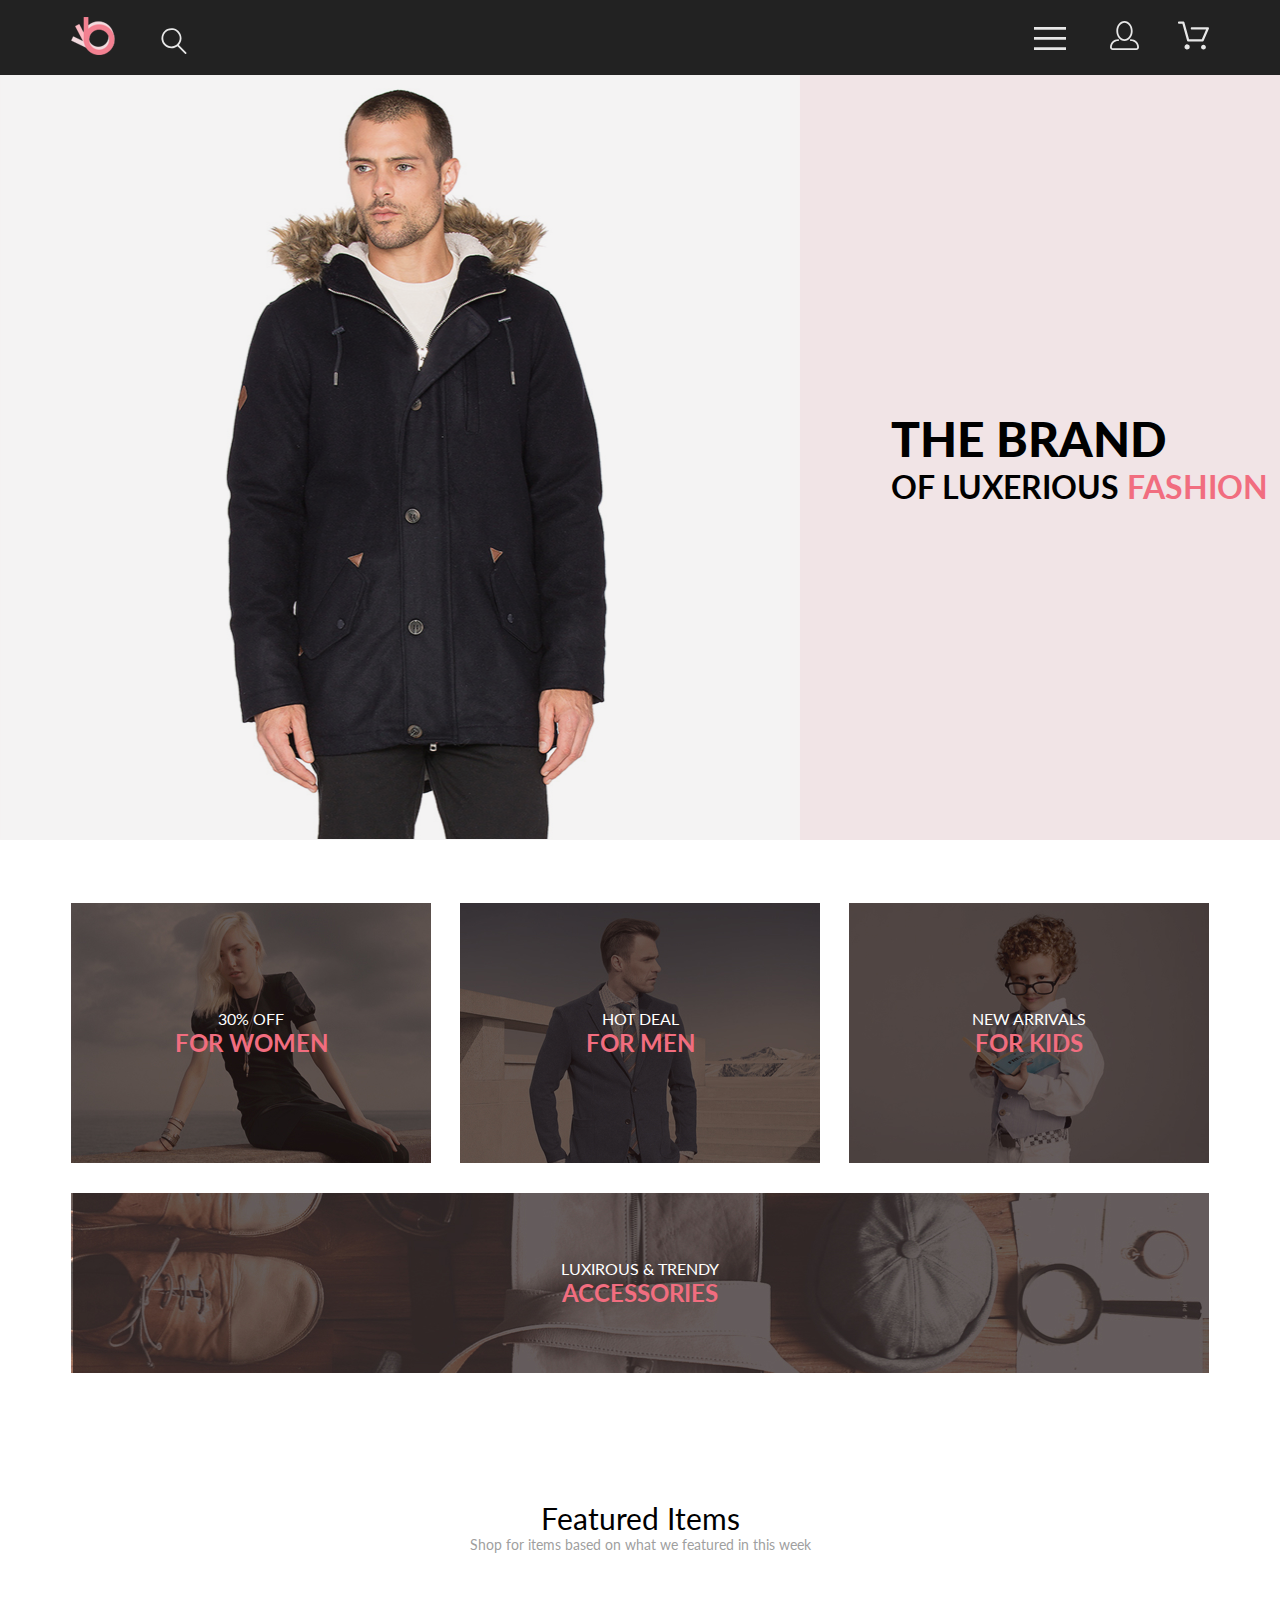
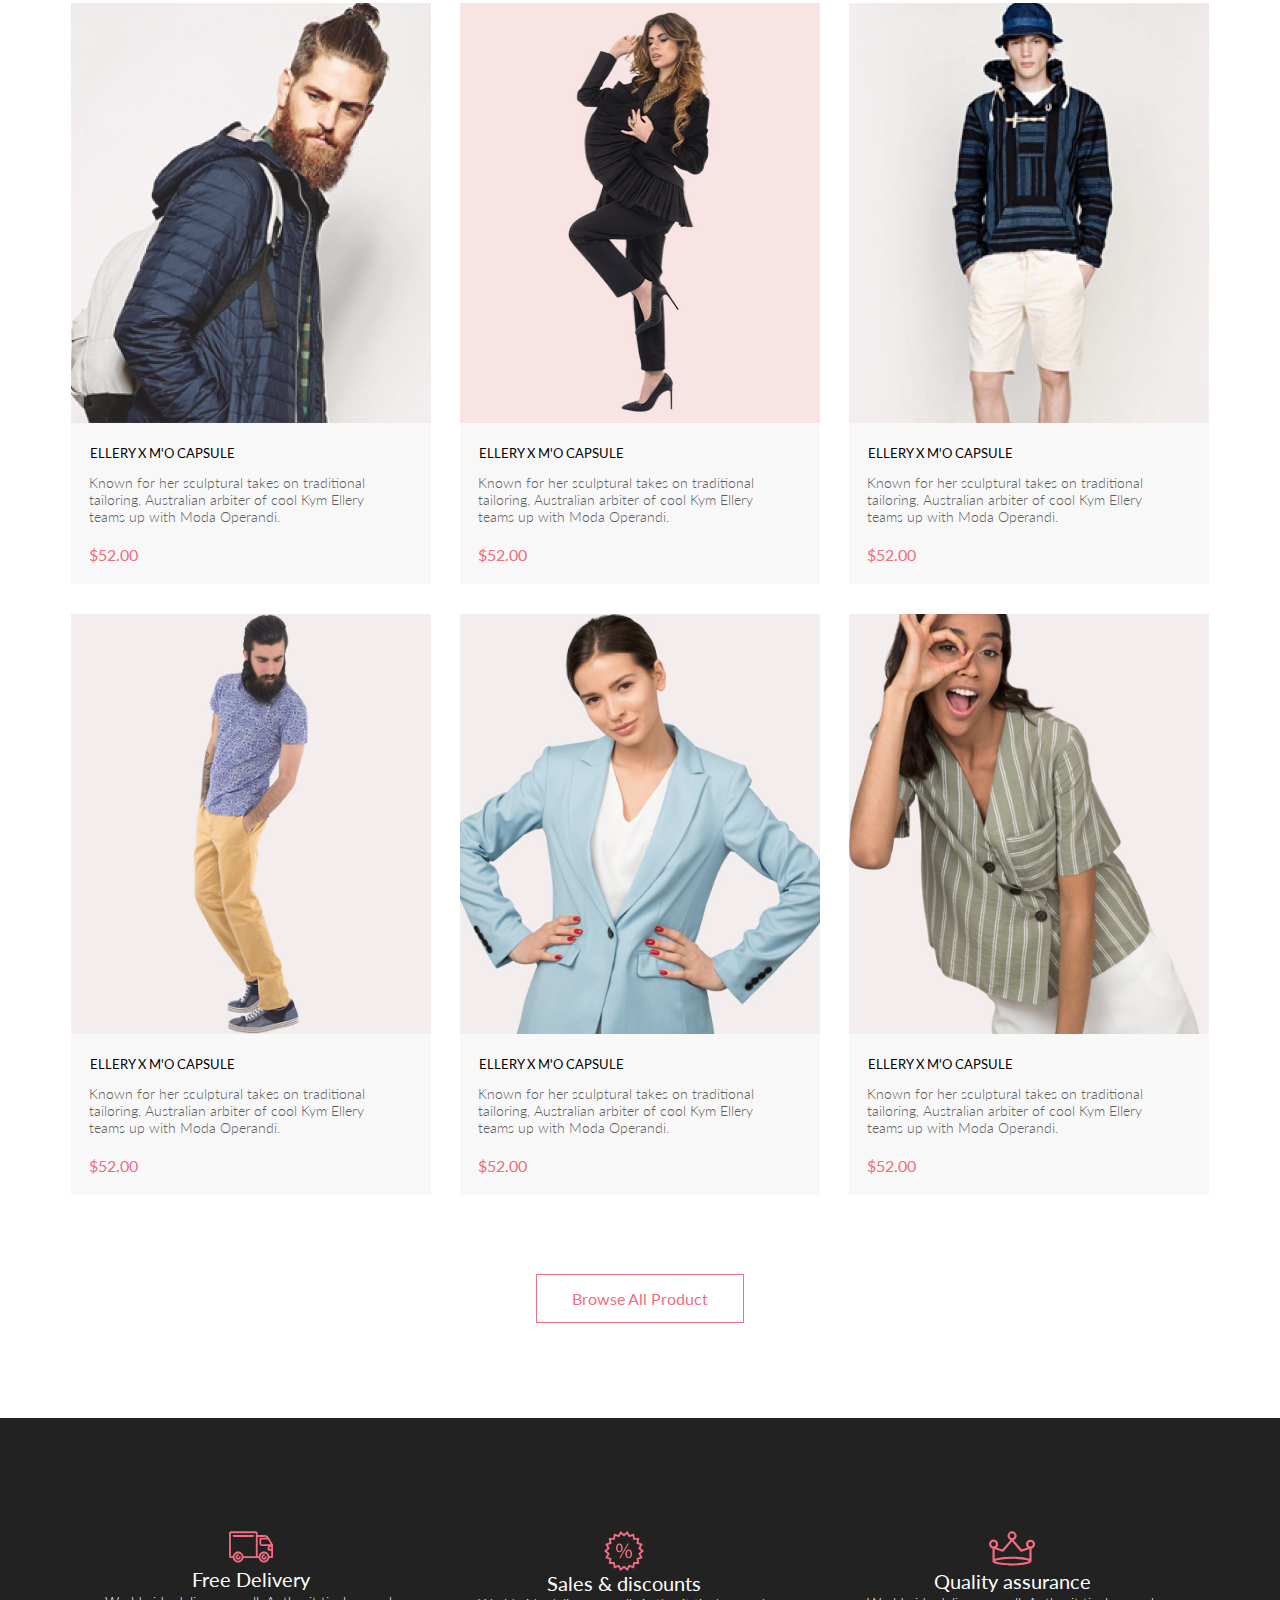
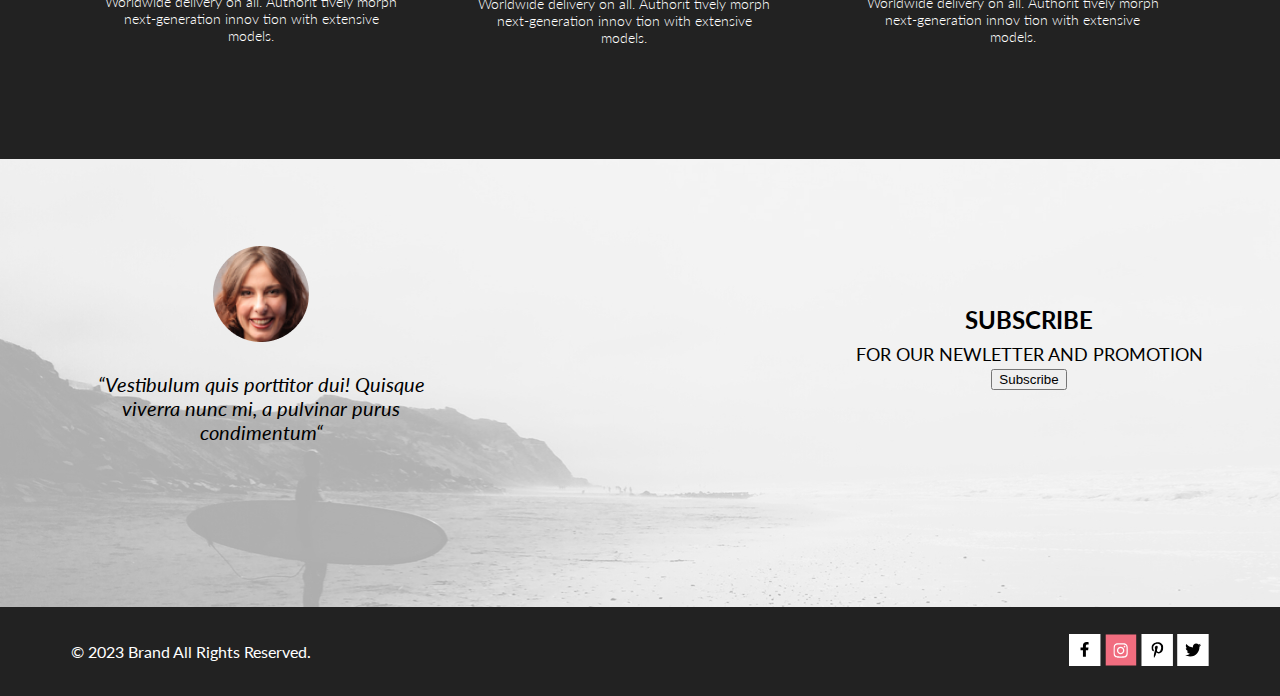
==== index.html @ ead89f0c "did reg" ====
<!DOCTYPE html>
<html lang="en">
<head>
    <meta charset="UTF-8">
    <meta http-equiv="X-UA-Compatible" content="IE=edge">
    <meta name="viewport" content="width=device-width, initial-scale=1.0">
    <link rel="stylesheet" href="./css/style.css">
    <link rel="stylesheet" href="./css/reset.css">
    <link rel="preconnect" href="https://fonts.googleapis.com">
    <link rel="preconnect" href="https://fonts.gstatic.com" crossorigin>
    <link href="https://fonts.googleapis.com/css2?family=Lato:wght@300;400;700;900&display=swap" rel="stylesheet">
    <title>Document</title>
</head>
<body>
    <header class="header">
        <div class="container">
            <div class="header__wrapper">
                <div class="header__controls">
                    <img class="header__logo" src="./img/logo.svg" alt="logo" width="44" height="38">
                    <img src="./img/loupe.svg" alt="loupe" width="27" height="27">
                </div>
                <div class="header__controls">
                    <button class="header__button">
                        <img src="./img/menu.svg" alt="menu" width="32" height="23">
                    </button>
                    <a href="./reg.html"><img class="header__person-link" src="./img/person.svg" alt="person" width="29" height="29"></a>
                    <a href="#"><img src="./img/cart.svg" alt="cart" width="32" height="29"></a>
                </div>
            </div>
        </div>  
            <nav class="navigation">
                <ul>
                    <li>
                        <h2>man</h2>
                        <ul>
                            <li><a href="#">Accessories</a></li>
                            <li><a href="#"></a>Bags</li>
                            <li><a href="#"></a>Denim</li>
                            <li><a href="#">T-Shirts</a></li>
                        </ul>
                    </li>
                    <li>
                        <h2>woman</h2>
                        <ul>
                            <li><a href="#">Accessories</a></li>
                            <li><a href="#">Jackets & Coats</a></li>
                            <li><a href="#">Polos</a></li>
                            <li><a href="#">T-Shirts</a></li>
                            <li><a href="#">Shirts</a></li>
                        </ul>
                    </li>
                    <li>
                        <h2>kids</h2>
                            <li><a href="#">Accessories</a></li>
                            <li><a href="#">Jackets & Coats</a></li>
                            <li><a href="#">Polos</a></li>
                            <li><a href="#">T-Shirts</a></li>
                            <li><a href="#">Shirts</a></li>
                            <li><a href="#">Bags</a></li>
                    </li>
                </ul>
            </nav>
    </header>
    <main>
        <section class="brand">
            <img src="./img/man-logo.png" alt="man" width="800" height="765">
            <div class="brand__title-wrapper">
                <h1 class="brand__title">the brand
                    <span class="brand__subtitle">of luxerious <span class="brand__subtitle-fashion">fashion</span></span></h1>
            </div>
        </section>
        <section class="offers container">
            <h2 class="visually-hidden">Offers</h2>
            <ul class="offers__list">
                <li class="offers__item offers__item--woman">
                    <h3 class="offers__title">30% off</h3>
                    <p class="offers__subtitle">for women</p>
                </li>
                <li class="offers__item offers__item--man">
                    <h3 class="offers__title">hot deal</h3>
                    <p class="offers__subtitle">for men</p>
                </li>
                <li class="offers__item offers__item--kid">
                    <h3 class="offers__title">new arrivals</h3>
                    <p class="offers__subtitle">for kids</p>
                </li>
                <li class="offers__item offers__item--accessories">
                    <h3 class="offers__title">luxirous & trendy</h3>
                    <p class="offers__subtitle">accessories</p>
                </li>
            </ul>
        </section>
        <section class="featured container">
            <div class="featured__offers-title">
                <h2 class="featured__topic">Featured Items</h2>
                <p class="featured__paragraph">Shop for items based on what we featured in this week</p>
            </div>
            <ul class="featured__list">
                <li class="featured__item">
                    <img class="featured__item featured__item--img" src="./img/offers-1.jpg" alt="man" width="360" height="420">
                    <h3 class="featured__title">ellery x m'o capsule</h3>
                    <p class="featured__subtitle">Known for her sculptural takes on traditional tailoring, 
                        Australian arbiter of cool Kym Ellery teams up with Moda Operandi.
                    </p>
                    <p class="featured__price">$52.00</p>
                </li>
                <li class="featured__item">
                    <img class="featured__item featured__item--img" src="./img/offers-2.jpg" alt="woman" width="360" height="420">
                    <h3 class="featured__title">ellery x m'o capsule</h3>
                    <p class="featured__subtitle">Known for her sculptural takes on traditional tailoring, 
                        Australian arbiter of cool Kym Ellery teams up with Moda Operandi.
                    </p>
                    <p class="featured__price">$52.00</p>
                </li>
                <li class="featured__item">
                    <img class="featured__item featured__item--img" src="./img/offers-3.jpg" alt="man" width="360" height="420">
                    <h3 class="featured__title">ellery x m'o capsule</h3>
                    <p class="featured__subtitle">Known for her sculptural takes on traditional tailoring, 
                        Australian arbiter of cool Kym Ellery teams up with Moda Operandi.
                    </p>
                    <p class="featured__price">$52.00</p>
                </li>
                <li class="featured__item">
                    <img class="featured__item featured__item--img" src="./img/offers-4.jpg" alt="man" width="360" height="420">
                    <h3 class="featured__title">ellery x m'o capsule</h3>
                    <p class="featured__subtitle">Known for her sculptural takes on traditional tailoring, 
                        Australian arbiter of cool Kym Ellery teams up with Moda Operandi.
                    </p>
                    <p class="featured__price">$52.00</p>
                </li>
                <li class="featured__item">
                    <img class="featured__item featured__item--img" src="./img/offers-5.jpg" alt="woman" width="360" height="420">
                    <h3 class="featured__title">ellery x m'o capsule</h3>
                    <p class="featured__subtitle">Known for her sculptural takes on traditional tailoring, 
                        Australian arbiter of cool Kym Ellery teams up with Moda Operandi.
                    </p>
                    <p class="featured__price">$52.00</p>
                </li>
                <li class="featured__item">
                    <img class="featured__item featured__item--img" src="./img/offers-6.jpg" alt="woman" width="360" height="420">
                    <h3 class="featured__title">ellery x m'o capsule</h3>
                    <p class="featured__subtitle">Known for her sculptural takes on traditional tailoring, 
                        Australian arbiter of cool Kym Ellery teams up with Moda Operandi.
                    </p>
                    <p class="featured__price">$52.00</p>
                </li>
            </ul>
            <div class="featured__wrapper">
                <button class="featured__button">
                    Browse All Product
                </button>
            </div>    
        </section>
        <section class="advantages">
            <div class="container">
                <h2 class="visually-hidden">Pros</h2>
                <ul class="advantages__list">
                    <li class="advantages__item">
                        <img class="advantages__icon" src="./img/car.svg" alt="car" width="45" height="32">
                        <div class="advantages__wrapper">
                            <h3 class="advantages__title">Free Delivery</h3>
                            <p class="advantages__subtitle">Worldwide delivery on all. Authorit tively morph 
                                next-generation innov tion with extensive models.
                            </p>
                        </div>
                    </li>
                    <li class="advantages__item">
                        <img src="./img/percent.svg" alt="percent" width="40" height="40">
                        <div class="advantages__wrapper">
                            <h3 class="advantages__title">Sales & discounts</h3>
                            <p class="advantages__subtitle">Worldwide delivery on all. Authorit tively morph 
                                next-generation innov tion with extensive models.
                            </p>
                        </div>
                    </li>
                    <li class="advantages__item">
                        <img src="./img/crown.svg" alt="crown" width="47" height="35">
                        <div class="advantages__wrapper">
                            <h3 class="advantages__title">Quality assurance</h3>
                            <p class="advantages__subtitle">Worldwide delivery on all. Authorit tively morph 
                                next-generation innov tion with extensive models.
                            </p>
                        </div>
                    </li>
                </ul>
            </div>
        </section>
    </main>
    <footer class="footer">
        <section class="footer__subscription">
            <div class="container">
                <div class="footer__wrapper">
                    <div class="footer__quote">
                        <img src="./img/face.png" alt="face" width="96" height="96">
                        <p class="footer__par">“Vestibulum quis porttitor dui! Quisque viverra nunc mi,
                            a pulvinar purus condimentum“
                        </p>
                    </div>
                    <div class="footer__quote">
                        <h2 class="footer__subscribe">subscribe</h2>
                        <p class="footer__for-our" >for our newletter and promotion</p>
                        <button>
                            Subscribe
                        </button>
                    </div>
                </div>
            </div>
        </section>
        <section class="social">
            <div class="container">
                <div class="footer__wrapper">
                    <div class="footer__controls">
                        &copy; 2023  Brand  All Rights Reserved.
                    </div>
                    <div class="footer__controls">
                        <img src="./img/facebook.svg" alt="facebook" width="32" height="32">
                        <img src="./img/inst.svg" alt="inst" width="32" height="32">
                        <img src="./img/pinterest.svg" alt="pinterest" width="32" height="32">
                        <img src="./img/twitter.svg" alt="twitter" width="32" height="32">
                    </div>
                </div>
            </div>
        </section>
    </footer>
</body>
</html>
---- css/style.css ----
:root {
    --dark-blue: #222222;
    --dark-pink: #F16D7F;
    --pink: #F1E4E6;
    --brown: #211616;
    --grey: #9F9F9F;
    --light-grey: #F8F8F8;
    --dark-grey: #5D5D5D;
    --bright-grey: #A4A4A4;
}

.navigation {
    display: none;
}

.container {
    width: 1138px;
    margin: 0 auto;
}

.visually-hidden {
    position: fixed;
    transform: scale(0);
}

.header {
    background-color: var(--dark-blue);
}

.header__wrapper {
    display: flex;
    align-items: center;
    justify-content: space-between;
    min-height: 75px;
}

.header__button {
    background-color: transparent;
    border: none;
}

.header__person-link {
    margin: 0 34px 0 34px;
}

.header__logo {
    margin: 0 41px 0 0;
}

.brand {
    display: flex;
    margin: 0 0 63px;
}

.brand__title-wrapper {
    display: flex;
    align-items: center;
    padding: 0 0 0 91px;
    background-color: var(--pink);
    flex-grow: 1;
}

.brand__title {
    font-family: Lato;
    font-size: 48px;
    font-weight: 900;
    line-height: 58px;
    text-transform: uppercase;
    align-items: center;
}

.brand__subtitle {
    display: block;
    font-family: Lato;
    font-size: 32px;
    font-weight: 700;
    line-height: 38px;
}

.brand__subtitle-fashion {
   color: var(--dark-pink);
}

.offers__list {
    display: flex;
    flex-wrap: wrap;
    justify-content: space-between;
}

.offers__item {
    width: 360px;
    min-height: 260px;
    background-color: var(--brown);
    margin: 0 0 30px;
    display: flex;
    align-items: center;
    justify-content: center;
    flex-direction: column;
}

.offers__item--woman {
    background-image: url(../img/offers-woman.jpg);
}

.offers__item--man {
    background-image: url(../img/offers-man.jpg);
}

.offers__item--kid {
    background-image: url(../img/offers-kid.jpg);
}

.offers__item--accessories {
    background-image: url(../img/offers-acc.jpg);
    width: 100%;
    min-height: 180px;
}

.offers__title {
    font-family: Lato;
    font-size: 16px;
    font-weight: 400;
    line-height: 19px;
    text-transform: uppercase;
    color: white;
}

.offers__subtitle {
    font-family: Lato;
    font-size: 24px;
    font-weight: 700;
    line-height: 29px;
    text-transform: uppercase;
    color: var(--dark-pink);
}

.featured__offers-title {
    display: flex;
    justify-content: center;
    align-items: center;
    flex-direction: column;
    margin: 97px 0 50px;
}

.featured__topic {
    font-family: Lato;
    font-size: 30px;
    font-weight: 400;
    line-height: 36px;
}

.featured__paragraph {
    font-family: Lato;
    font-size: 14px;
    font-weight: 400;
    line-height: 17px;
    color: var(--grey);
}

.featured__list {
    display: flex;
    flex-wrap: wrap;
    justify-content: space-between;
}

.featured__item {
    background-color: var(--light-grey);
    width: 360px;
    min-height: 581px;
    margin: 0 0 30px;
    display: flex;
    flex-direction: column;
    justify-content: end;
    position: relative;
}

.featured__title {
    font-family: Lato;
    font-size: 13px;
    font-weight: 400;
    line-height: 16px;
    text-transform: uppercase;
    padding: 25px 0 13px 19px;
}

.featured__subtitle {
    font-family: Lato;
    font-size: 14px;
    font-weight: 300;
    line-height: 17px;
    color: var(--dark-grey);
    padding-left: 18px;
    width: 314px;
}

.featured__price {
    font-family: Lato;
    font-size: 16px;
    font-weight: 400;
    line-height: 19px;
    color: var(--dark-pink);
    padding: 20px 0 20px 18px;
}

.featured__item--img {
    width: 360px;
    min-height: 420px;
    position: absolute;
    top: 0;
}

.featured__wrapper {
    display: flex;
    justify-content: center;
    margin-top: 49px;
}

.featured__button {
    background-color: transparent;
    border: none;
    font-family: Lato;
    font-size: 16px;
    font-weight: 400;
    line-height: 19px;
    color: var(--dark-pink);
    padding: 14px 35px;
    border: 1px solid;
}

.advantages {
    background-color: var(--dark-blue);
    min-height: 341px;
    margin-top: 95px;
    display: flex;
    align-items: center;
}

.advantages__list {
    display: flex;
    justify-content: space-between;
}

.advantages__item {
    display: flex;
    flex-wrap: wrap;
    justify-content: center;
}

.advantages__wrapper {
    display: flex;
    flex-wrap: wrap;
    justify-content: center;
}

.advantages__title {
    font-family: Lato;
    font-size: 20px;
    font-weight: 400;
    line-height: 24px;
    color: white;
}

.advantages__subtitle {
    font-family: Lato;
    font-size: 14px;
    font-weight: 300;
    line-height: 17px;
    color: white;
    display: flex;
    text-align: center;
    width: 300px;
}

.footer__subscription {
    background-image: url(../img/photo\ subscribe.jpg);
    min-height: 448px;
    display: flex;
}

.footer__wrapper {
    display: flex;
    align-items: center;
    justify-content: space-between;
}


.footer__quote {
    width: 360px;
    display: flex;
    flex-direction: column;
    text-align: center;
    align-items: center;
    margin: 87px 0 0 10px;
}

.footer__par {
    font-family: Lato;
    font-size: 20px;
    font-style: italic;
    font-weight: 400;
    line-height: 24px;
    display: flex;
    flex-wrap: wrap;
    text-align: center;
    margin-top: 30px;
}

.footer__subscribe {
    font-family: Lato;
    font-size: 24px;
    font-weight: 700;
    line-height: 38px;
    text-transform: uppercase;
}

.footer__for-our {
    font-family: Lato;
    font-size: 18px;
    font-weight: 400;
    line-height: 30px;
    text-transform: uppercase;
}

.social {
    background-color: var(--dark-blue);
    min-height: 89px;
    display: flex;
    align-items: center;
    justify-content: space-between;
}

.footer__controls {
    font-family: Lato;
    font-size: 16px;
    font-weight: 400;
    line-height: 19px;
    color: white;
}

.banner {
    background-color: var(--pink);
    height: 148px;
    display: flex;
    align-items: center;
}

.banner__title {
    font-family: Lato;
    font-size: 24px;
    font-weight: 400;
    line-height: 29px;
    color: var(--dark-pink);
    text-transform: uppercase;
}

.user-info {
    margin-top: 64px;
    display: flex;
    justify-content: space-between;
}

.user-info__legend {
    font-family: Lato;
    font-size: 16px;
    font-weight: 300;
    line-height: 19px;
}

.name {
    display: block;
    width: 359px;
    height: 44px;
    margin: 21px 0 21px 0;
    border: var(--bright-grey) 1px solid;
    padding-left: 17px;
    font-family: Lato;
    font-size: 13px;
    font-weight: 300;
    line-height: 16px;
}

::-webkit-input-placeholder {
    font-family: Lato;
    font-size: 13px;
    font-weight: 300;
    line-height: 16px;
}

.sex-label {
    font-family: Lato;
    font-size: 11px;
    font-weight: 300;
    line-height: 13px;
}

.user-info__fieldset {
    margin-bottom: 31px;
}

.user-info__notice {
    width: 350px;
    font-family: Lato;
    font-size: 13px;
    font-weight: 300;
    line-height: 16px;
    color: var(--bright-grey);
}

.user-info__button {
    width: 167px;
    height: 50px;
    background-color: var(--dark-pink);
    display: flex;
    align-items: center;
    margin: 39px 0 96px 0;
    border: none;
    cursor: pointer;
}

.user-info__join {
    font-family: Lato;
    font-size: 14px;
    font-weight: 400;
    line-height: 17px;
    color: var(--pink);
    text-transform: uppercase;
    margin-left: 29px;
}

.user-info__title {
    font-family: Lato;
    font-size: 24px;
    font-weight: 300;
    line-height: 29px;
    text-transform: uppercase;
}

.user-info__subtitle {
    font-family: Lato;
    font-size: 24px;
    font-weight: 300;
    line-height: 29px;
    width: 652px;
    margin-top: 21px;
}

.user-info__item {
    font-family: Lato;
    font-size: 24px;
    font-weight: 300;
    line-height: 29px;
    margin: 16px 0 0 43px;
    position: relative;
}

.user-info__item:before {
    content: '';
    width: 20px;
    height: 16px;
    background-image: url(../img/Vector.png);
    position: absolute;
    left: -40px;
    top: 5px;
}
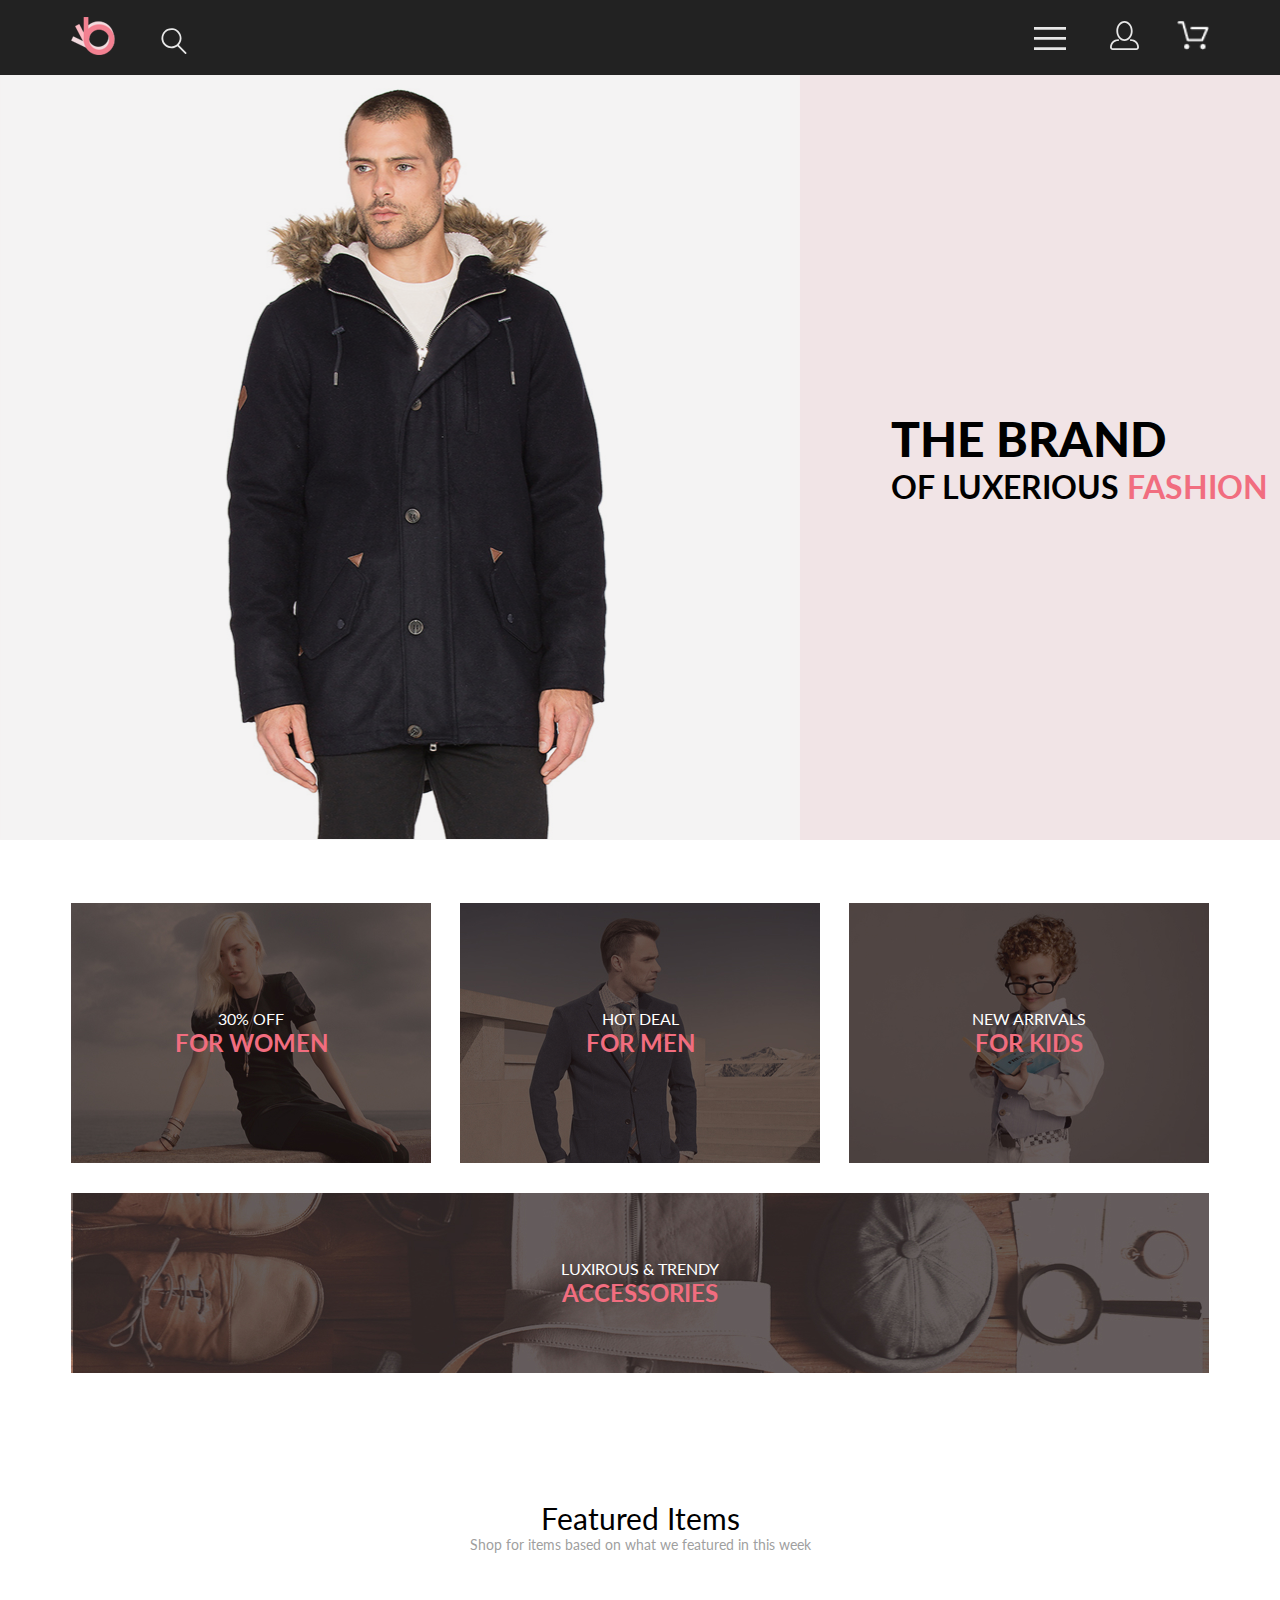
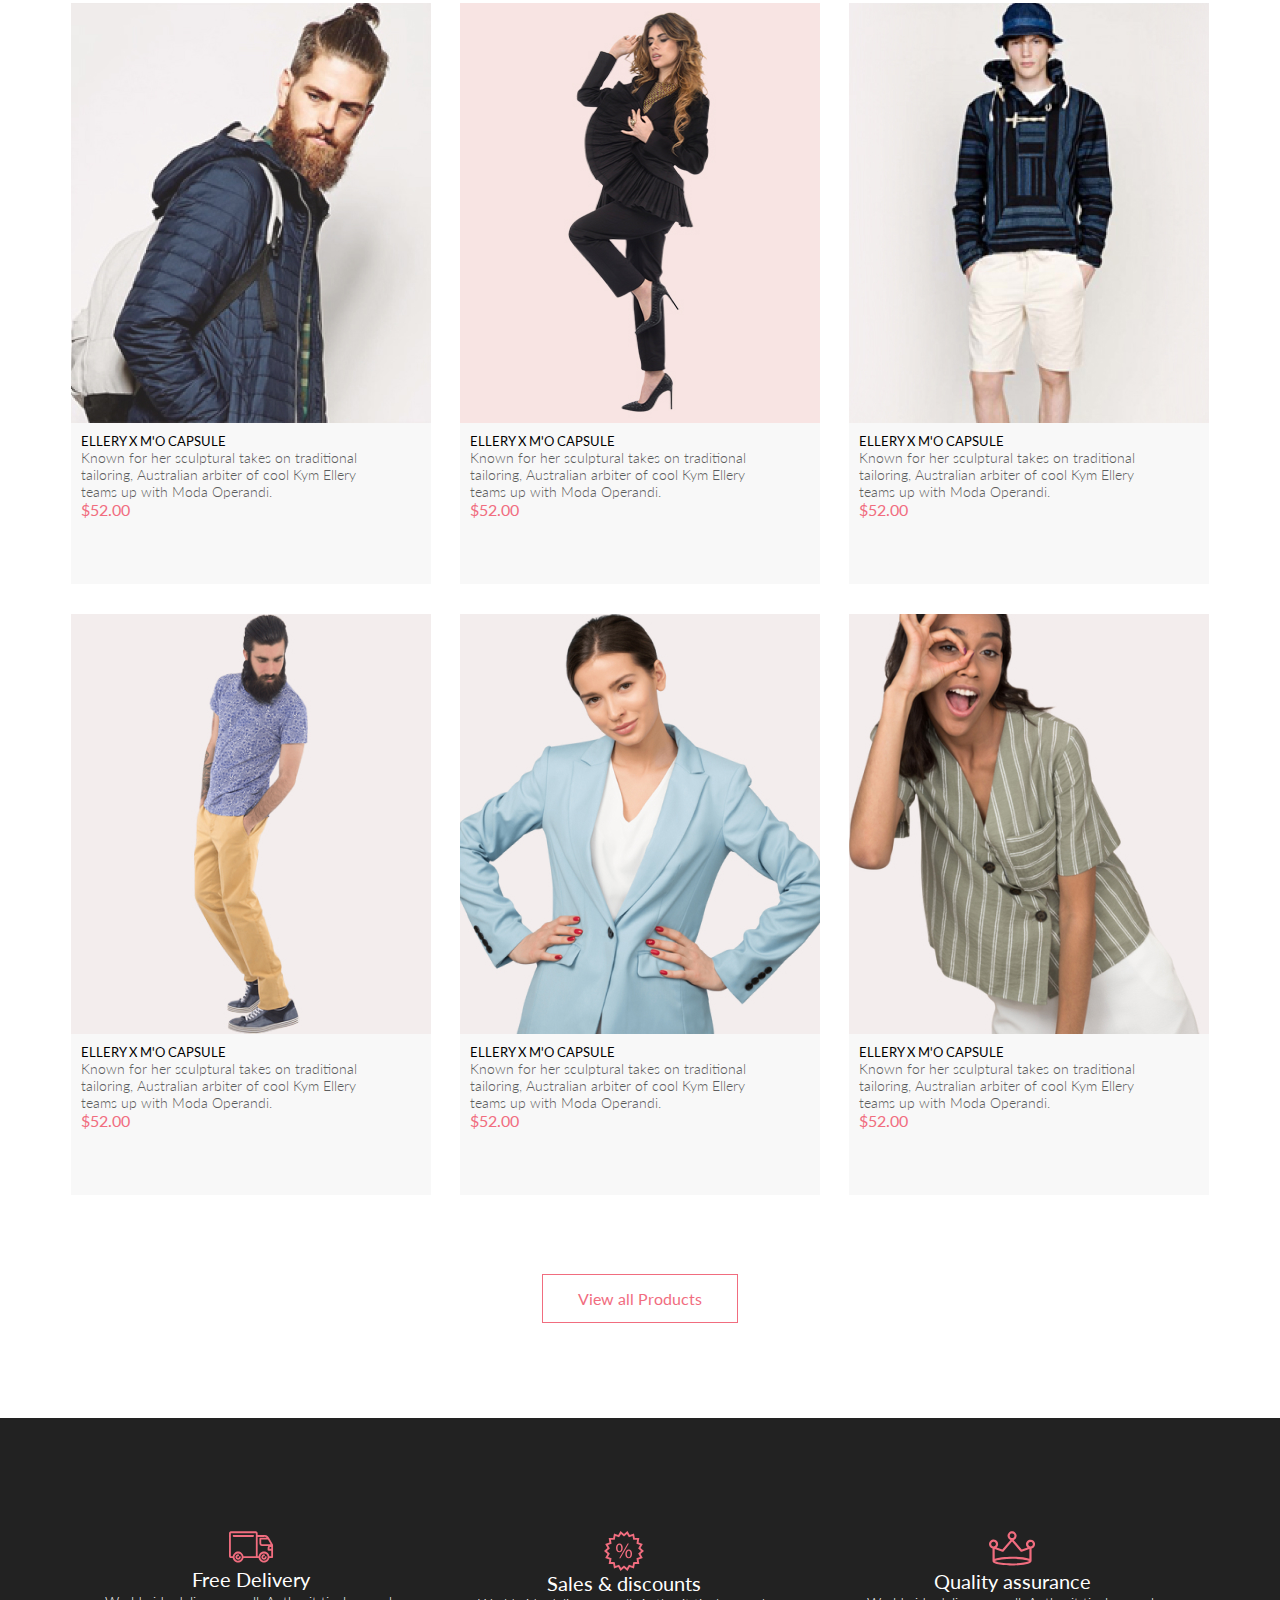
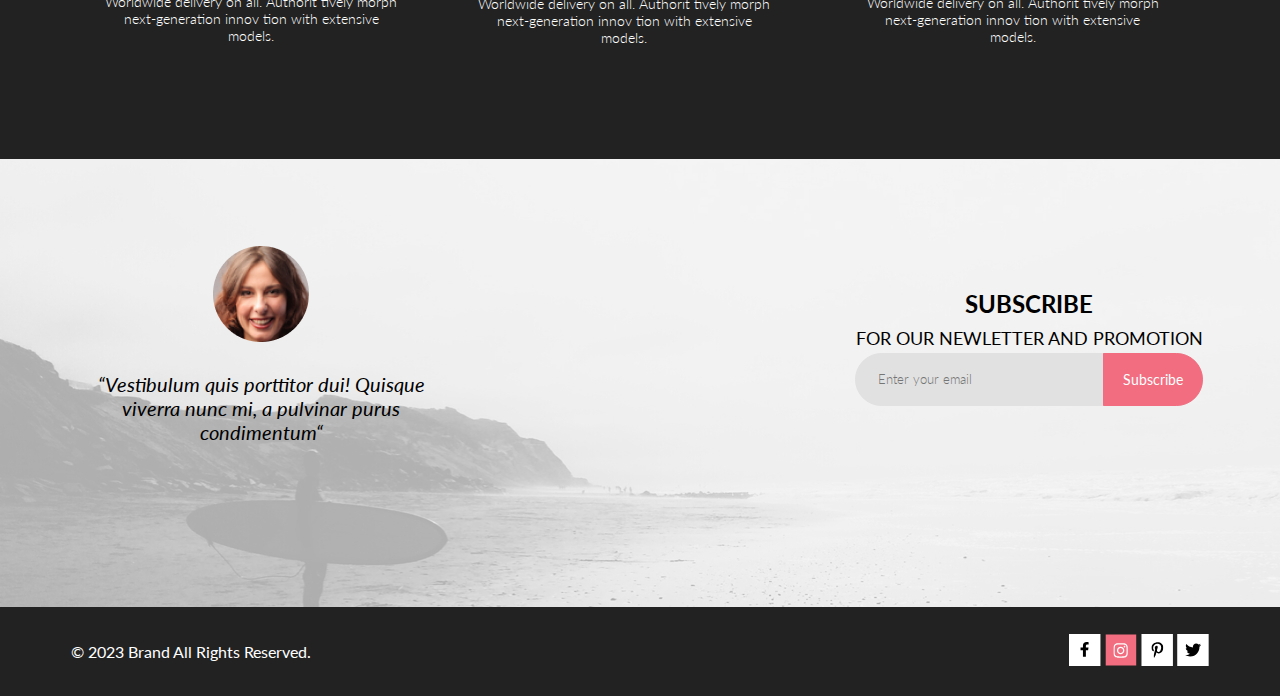
==== commit 42f968cd: "add hover" ====
--- a/index.html
+++ b/index.html
@@ -20,46 +20,47 @@
                     <img src="./img/loupe.svg" alt="loupe" width="27" height="27">
                 </div>
                 <div class="header__controls">
-                    <button class="header__button">
+                    <button class="header__button" id="burger">
                         <img src="./img/menu.svg" alt="menu" width="32" height="23">
                     </button>
                     <a href="./reg.html"><img class="header__person-link" src="./img/person.svg" alt="person" width="29" height="29"></a>
-                    <a href="#"><img src="./img/cart.svg" alt="cart" width="32" height="29"></a>
+                    <a href="#"><img src="./img/cart.png" alt="cart" width="32" height="29"></a>
                 </div>
             </div>
         </div>  
-            <nav class="navigation">
-                <ul>
-                    <li>
-                        <h2>man</h2>
-                        <ul>
-                            <li><a href="#">Accessories</a></li>
-                            <li><a href="#"></a>Bags</li>
-                            <li><a href="#"></a>Denim</li>
-                            <li><a href="#">T-Shirts</a></li>
-                        </ul>
-                    </li>
-                    <li>
-                        <h2>woman</h2>
-                        <ul>
-                            <li><a href="#">Accessories</a></li>
-                            <li><a href="#">Jackets & Coats</a></li>
-                            <li><a href="#">Polos</a></li>
-                            <li><a href="#">T-Shirts</a></li>
-                            <li><a href="#">Shirts</a></li>
-                        </ul>
-                    </li>
-                    <li>
-                        <h2>kids</h2>
-                            <li><a href="#">Accessories</a></li>
-                            <li><a href="#">Jackets & Coats</a></li>
-                            <li><a href="#">Polos</a></li>
-                            <li><a href="#">T-Shirts</a></li>
-                            <li><a href="#">Shirts</a></li>
-                            <li><a href="#">Bags</a></li>
-                    </li>
-                </ul>
-            </nav>
+        <nav class="header__navigation" id="menu">
+            <h2 class="header__navigation-title">menu</h2>
+            <ul class="header__list">
+                <li class="header__link">
+                    <h3 class="header__navigation-subtitile">man</h3>
+                    <ul>
+                        <li class="header__item"><a class="header__item" href="#">Accessories</a></li>
+                        <li class="header__item"><a class="header__item" href="#">Bags</a></li>
+                        <li class="header__item"><a class="header__item" href="#">Denim</a></li>
+                        <li class="header__item"><a class="header__item" href="#">T-Shirts</a></li>
+                    </ul>
+                </li>
+                <li>
+                    <h3 class="header__navigation-subtitile">woman</h3>
+                    <ul>
+                        <li class="header__item"><a class="header__item" href="#">Accessories</a></li>
+                        <li class="header__item"><a class="header__item" href="#">Jackets & Coats</a></li>
+                        <li class="header__item"><a class="header__item" href="#">Polos</a></li>
+                        <li class="header__item"><a class="header__item" href="#">T-Shirts</a></li>
+                        <li class="header__item"><a class="header__item" href="#">Shirts</a></li>
+                    </ul>
+                </li>
+                <li>
+                    <h3 class="header__navigation-subtitile">kids</h3>
+                        <li class="header__item"><a class="header__item" href="#">Accessories</a></li>
+                        <li class="header__item"><a class="header__item" href="#">Jackets & Coats</a></li>
+                        <li class="header__item"><a class="header__item" href="#">Polos</a></li>
+                        <li class="header__item"><a class="header__item" href="#">T-Shirts</a></li>
+                        <li class="header__item"><a class="header__item" href="#">Shirts</a></li>
+                        <li class="header__item"><a class="header__item" href="#">Bags</a></li>
+                </li>
+            </ul>
+        </nav>
     </header>
     <main>
         <section class="brand">
@@ -68,6 +69,7 @@
                 <h1 class="brand__title">the brand
                     <span class="brand__subtitle">of luxerious <span class="brand__subtitle-fashion">fashion</span></span></h1>
             </div>
+            <div class="wrp" id="wrp"></div>
         </section>
         <section class="offers container">
             <h2 class="visually-hidden">Offers</h2>
@@ -95,60 +97,100 @@
                 <h2 class="featured__topic">Featured Items</h2>
                 <p class="featured__paragraph">Shop for items based on what we featured in this week</p>
             </div>
-            <ul class="featured__list">
-                <li class="featured__item">
-                    <img class="featured__item featured__item--img" src="./img/offers-1.jpg" alt="man" width="360" height="420">
-                    <h3 class="featured__title">ellery x m'o capsule</h3>
-                    <p class="featured__subtitle">Known for her sculptural takes on traditional tailoring, 
-                        Australian arbiter of cool Kym Ellery teams up with Moda Operandi.
-                    </p>
-                    <p class="featured__price">$52.00</p>
-                </li>
-                <li class="featured__item">
-                    <img class="featured__item featured__item--img" src="./img/offers-2.jpg" alt="woman" width="360" height="420">
-                    <h3 class="featured__title">ellery x m'o capsule</h3>
-                    <p class="featured__subtitle">Known for her sculptural takes on traditional tailoring, 
-                        Australian arbiter of cool Kym Ellery teams up with Moda Operandi.
-                    </p>
-                    <p class="featured__price">$52.00</p>
-                </li>
-                <li class="featured__item">
-                    <img class="featured__item featured__item--img" src="./img/offers-3.jpg" alt="man" width="360" height="420">
-                    <h3 class="featured__title">ellery x m'o capsule</h3>
-                    <p class="featured__subtitle">Known for her sculptural takes on traditional tailoring, 
-                        Australian arbiter of cool Kym Ellery teams up with Moda Operandi.
-                    </p>
-                    <p class="featured__price">$52.00</p>
-                </li>
-                <li class="featured__item">
-                    <img class="featured__item featured__item--img" src="./img/offers-4.jpg" alt="man" width="360" height="420">
-                    <h3 class="featured__title">ellery x m'o capsule</h3>
-                    <p class="featured__subtitle">Known for her sculptural takes on traditional tailoring, 
-                        Australian arbiter of cool Kym Ellery teams up with Moda Operandi.
-                    </p>
-                    <p class="featured__price">$52.00</p>
-                </li>
-                <li class="featured__item">
-                    <img class="featured__item featured__item--img" src="./img/offers-5.jpg" alt="woman" width="360" height="420">
-                    <h3 class="featured__title">ellery x m'o capsule</h3>
-                    <p class="featured__subtitle">Known for her sculptural takes on traditional tailoring, 
-                        Australian arbiter of cool Kym Ellery teams up with Moda Operandi.
-                    </p>
-                    <p class="featured__price">$52.00</p>
-                </li>
-                <li class="featured__item">
-                    <img class="featured__item featured__item--img" src="./img/offers-6.jpg" alt="woman" width="360" height="420">
-                    <h3 class="featured__title">ellery x m'o capsule</h3>
-                    <p class="featured__subtitle">Known for her sculptural takes on traditional tailoring, 
-                        Australian arbiter of cool Kym Ellery teams up with Moda Operandi.
-                    </p>
-                    <p class="featured__price">$52.00</p>
+            <ul class="featured__list">  
+                <li class="featured__item">
+                    <div class="featured__wrapper-item">
+                        <div class="featured__item-img featured__item-img--1"></div>
+                        <div class="featured__button-wrapper">
+                            <button class="featured__button">Add to Cart</button>
+                        </div>
+                    </div>
+                    <div class="featured__text-wrapper">
+                        <h3 class="featured__title">ellery x m'o capsule</h3>
+                        <p class="featured__subtitle">Known for her sculptural takes on traditional tailoring, 
+                            Australian arbiter of cool Kym Ellery teams up with Moda Operandi.
+                        </p>
+                        <p class="featured__price">$52.00</p>
+                    </div>
+                </li>
+                <li class="featured__item">
+                    <div class="featured__wrapper-item">
+                        <div class="featured__item-img featured__item-img--2"></div>
+                        <div class="featured__button-wrapper">
+                            <button class="featured__button">Add to Cart</button>
+                        </div>
+                    </div>
+                    <div class="featured__text-wrapper">
+                        <h3 class="featured__title">ellery x m'o capsule</h3>
+                        <p class="featured__subtitle">Known for her sculptural takes on traditional tailoring, 
+                            Australian arbiter of cool Kym Ellery teams up with Moda Operandi.
+                        </p>
+                        <p class="featured__price">$52.00</p>
+                    </div>
+                </li>
+                <li class="featured__item">
+                    <div class="featured__wrapper-item">
+                        <div class="featured__item-img featured__item-img--3"></div>
+                        <div class="featured__button-wrapper">
+                            <button class="featured__button">Add to Cart</button>
+                        </div>
+                    </div>
+                    <div class="featured__text-wrapper">
+                        <h3 class="featured__title">ellery x m'o capsule</h3>
+                        <p class="featured__subtitle">Known for her sculptural takes on traditional tailoring, 
+                            Australian arbiter of cool Kym Ellery teams up with Moda Operandi.
+                        </p>
+                        <p class="featured__price">$52.00</p>
+                    </div>
+                </li>
+                <li class="featured__item">
+                    <div class="featured__wrapper-item">
+                        <div class="featured__item-img featured__item-img--4"></div>
+                        <div class="featured__button-wrapper">
+                            <button class="featured__button">Add to Cart</button>
+                        </div>
+                    </div>
+                    <div class="featured__text-wrapper">
+                        <h3 class="featured__title">ellery x m'o capsule</h3>
+                        <p class="featured__subtitle">Known for her sculptural takes on traditional tailoring, 
+                            Australian arbiter of cool Kym Ellery teams up with Moda Operandi.
+                        </p>
+                        <p class="featured__price">$52.00</p>
+                    </div>
+                </li>
+                <li class="featured__item">
+                    <div class="featured__wrapper-item">
+                        <div class="featured__item-img featured__item-img--5"></div>
+                        <div class="featured__button-wrapper">
+                            <button class="featured__button">Add to Cart</button>
+                        </div>
+                    </div>
+                    <div class="featured__text-wrapper">
+                        <h3 class="featured__title">ellery x m'o capsule</h3>
+                        <p class="featured__subtitle">Known for her sculptural takes on traditional tailoring, 
+                            Australian arbiter of cool Kym Ellery teams up with Moda Operandi.
+                        </p>
+                        <p class="featured__price">$52.00</p>
+                    </div>
+                </li>
+                <li class="featured__item">
+                    <div class="featured__wrapper-item">
+                        <div class="featured__item-img featured__item-img--6"></div>
+                        <div class="featured__button-wrapper">
+                            <button class="featured__button">Add to Cart</button>
+                        </div>
+                    </div>
+                    <div class="featured__text-wrapper">
+                        <h3 class="featured__title">ellery x m'o capsule</h3>
+                        <p class="featured__subtitle">Known for her sculptural takes on traditional tailoring, 
+                            Australian arbiter of cool Kym Ellery teams up with Moda Operandi.
+                        </p>
+                        <p class="featured__price">$52.00</p>
+                    </div>
                 </li>
             </ul>
             <div class="featured__wrapper">
-                <button class="featured__button">
-                    Browse All Product
-                </button>
+                <a class="featured__link" href="#">View all Products</a>
             </div>    
         </section>
         <section class="advantages">
@@ -199,9 +241,12 @@
                     <div class="footer__quote">
                         <h2 class="footer__subscribe">subscribe</h2>
                         <p class="footer__for-our" >for our newletter and promotion</p>
-                        <button>
-                            Subscribe
-                        </button>
+                        <form action="" method="post" class="footer__form">
+                            <input class="footer__email" type="text" id="email" placeholder="Enter your email" required>
+                            <button class="footer__button" type="submit">
+                                Subscribe
+                            </button>
+                        </form>
                     </div>
                 </div>
             </div>
@@ -213,14 +258,15 @@
                         &copy; 2023  Brand  All Rights Reserved.
                     </div>
                     <div class="footer__controls">
-                        <img src="./img/facebook.svg" alt="facebook" width="32" height="32">
-                        <img src="./img/inst.svg" alt="inst" width="32" height="32">
-                        <img src="./img/pinterest.svg" alt="pinterest" width="32" height="32">
-                        <img src="./img/twitter.svg" alt="twitter" width="32" height="32">
+                        <img class="footer__social" src="./img/facebook.svg" alt="facebook" width="32" height="32">
+                        <img class="footer__social" src="./img/inst.svg" alt="inst" width="32" height="32">
+                        <img class="footer__social" src="./img/pinterest.svg" alt="pinterest" width="32" height="32">
+                        <img class="footer__social" src="./img/twitter.svg" alt="twitter" width="32" height="32">
                     </div>
                 </div>
             </div>
         </section>
     </footer>
+    <script src="./js/scripts.js"></script>
 </body>
 </html>--- a/css/style.css
+++ b/css/style.css
@@ -7,11 +7,65 @@
     --light-grey: #F8F8F8;
     --dark-grey: #5D5D5D;
     --bright-grey: #A4A4A4;
-}
-
-.navigation {
+    --soft-grey: #E1E1E1;
+    --unknown-color: #3A3838DB;
+}
+
+.header__navigation {
     display: none;
-}
+    position: absolute;
+    top: 100%;
+    right: 0;
+    background-color: white;
+    height: 765px;
+    z-index: 1;
+}
+
+.header__navigation-title {
+    font-family: Lato;
+    font-size: 14px;
+    font-weight: 700;
+    line-height: 17px;
+    text-transform: uppercase;
+    padding-left: 34px;
+    margin-top: 37px;
+}
+
+.header__navigation-subtitile {
+    font-family: Lato;
+    font-size: 14px;
+    font-weight: 400;
+    line-height: 17px;
+    text-transform: uppercase;
+    color: var(--dark-pink);
+    padding-left: 34px;
+    margin: 24px 0 12px 0;
+}
+
+.header__item {
+    text-decoration: none;
+    font-family: Lato;
+    font-size: 14px;
+    font-weight: 400;
+    line-height: 17px;
+    text-transform: uppercase;
+    color: var(--grey);
+    margin: 11px 50px 11px 27px;
+}
+
+.header__item:hover {
+    cursor: pointer;
+    opacity: 0.5;
+}
+
+.header__list {
+    margin-top: 0;
+    list-style: 0;
+}
+
+.display-block {
+    display: block;
+}  
 
 .container {
     width: 1138px;
@@ -25,6 +79,7 @@
 
 .header {
     background-color: var(--dark-blue);
+    position: relative;
 }
 
 .header__wrapper {
@@ -37,6 +92,7 @@
 .header__button {
     background-color: transparent;
     border: none;
+    cursor: pointer;
 }
 
 .header__person-link {
@@ -50,14 +106,30 @@
 .brand {
     display: flex;
     margin: 0 0 63px;
-}
+    position: relative;
+}
+
+.wrp {
+    position: absolute;
+    width: 100%;
+    height: 765px;
+    background-color: var(--unknown-color);
+    opacity: 0.86;
+    top: 100%;
+    transform: translate(0,-100%);
+    display: none;
+}
+
+.display-block {
+    display: block;
+}  
 
 .brand__title-wrapper {
     display: flex;
     align-items: center;
     padding: 0 0 0 91px;
     background-color: var(--pink);
-    flex-grow: 1;
+    width: 50%;
 }
 
 .brand__title {
@@ -168,10 +240,94 @@
     width: 360px;
     min-height: 581px;
     margin: 0 0 30px;
-    display: flex;
-    flex-direction: column;
-    justify-content: end;
-    position: relative;
+}
+
+.featured__item-img--1 {
+    background-image: url(../img/offers-1.jpg);
+}
+
+.featured__item-img--2 {
+    background-image: url(../img/offers-2.jpg);
+}
+
+.featured__item-img--3 {
+    background-image: url(../img/offers-3.jpg);
+}
+
+.featured__item-img--4 {
+    background-image: url(../img/offers-4.jpg);
+}
+
+.featured__item-img--5 {
+    background-image: url(../img/offers-5.jpg);
+}
+
+.featured__item-img--6 {
+    background-image: url(../img/offers-6.jpg);
+}
+
+.featured__wrapper-item {
+    position: relative;
+}
+
+.featured__item-img {
+    width: 100%;
+    min-height: 420px;
+    position: relative;
+}
+
+.featured__item-img::before {
+    content: '';
+    background-color: var(--unknown-color);
+    width: 100%;
+    height: 420px;
+    position: absolute;
+    opacity: 0.86;
+    top: 0;
+    left: 0;
+    display: none;
+}
+
+.featured__button {
+    position: relative;
+    width: 138px;
+    height: 43px;
+    background-color: transparent;
+    color: var(--soft-grey);
+    cursor: pointer;
+    padding-left: 50px;
+    border: 1px solid;
+    display: none;
+}
+
+.featured__button:before {
+    content: '';
+    background-image: url(../img/cart2.svg);
+    background-color: transparent;
+    width: 27px;
+    height: 24px;
+    position: absolute;
+    top: 9px;
+    left: 14px;
+}
+
+.featured__button-wrapper {
+    position: absolute;
+    top: 50%;
+    left: 50%;
+    transform: translate(-50%, -50%);
+}
+
+.featured__item:hover .featured__item-img:before {
+    display: block;
+}
+
+.featured__item:hover .featured__button {
+    display: block;
+}
+
+.featured__text-wrapper {
+    margin: 10px;
 }
 
 .featured__title {
@@ -180,7 +336,6 @@
     font-weight: 400;
     line-height: 16px;
     text-transform: uppercase;
-    padding: 25px 0 13px 19px;
 }
 
 .featured__subtitle {
@@ -189,7 +344,6 @@
     font-weight: 300;
     line-height: 17px;
     color: var(--dark-grey);
-    padding-left: 18px;
     width: 314px;
 }
 
@@ -199,14 +353,6 @@
     font-weight: 400;
     line-height: 19px;
     color: var(--dark-pink);
-    padding: 20px 0 20px 18px;
-}
-
-.featured__item--img {
-    width: 360px;
-    min-height: 420px;
-    position: absolute;
-    top: 0;
 }
 
 .featured__wrapper {
@@ -215,7 +361,7 @@
     margin-top: 49px;
 }
 
-.featured__button {
+.featured__link {
     background-color: transparent;
     border: none;
     font-family: Lato;
@@ -225,6 +371,29 @@
     color: var(--dark-pink);
     padding: 14px 35px;
     border: 1px solid;
+    text-decoration: none;
+    position: relative;
+    z-index: 2;
+}
+
+.featured__link:before {
+    content:'';
+	position: absolute;
+	top: 0;
+	left: 0;
+	width: 0;
+	height: 100%;
+	background-color: var(--dark-pink);
+	transition: all 1s ease;
+    z-index: -1;
+}
+
+.featured__link:hover:before {
+    width: 100%;
+}
+
+.featured__link:hover {
+    color: white;
 }
 
 .advantages {
@@ -321,6 +490,40 @@
     text-transform: uppercase;
 }
 
+.footer__form {
+    display: flex;
+    position: relative;
+}
+
+.footer__email {
+    width: 322px;
+    height: 49px;
+    border: 1px solid;
+    border-color: var(--soft-grey);
+    border-radius: 50px;
+    color: black;
+    background-color: var(--soft-grey);
+    padding-left: 22px;
+}
+
+.footer__button {
+    position: absolute;
+    right: 0;
+    border: 1px solid;
+    border-color: var(--dark-pink);
+    border-top-right-radius: 50px;
+    border-bottom-right-radius: 50px;
+    background-color: var(--dark-pink);
+    color: white;
+    font-family: Lato;
+    font-size: 14px;
+    font-weight: 400;
+    line-height: 17px;
+    height: 100%;
+    width: 100px;
+    cursor: pointer;
+}
+
 .social {
     background-color: var(--dark-blue);
     min-height: 89px;
@@ -335,6 +538,27 @@
     font-weight: 400;
     line-height: 19px;
     color: white;
+}
+
+.footer__social {
+    position: relative;
+    cursor: pointer;
+
+}
+
+.footer__social:before {
+    content:'';
+	position: absolute;
+	top: 0;
+	left: 0;
+	width: 100%;
+	height: 100%;
+	color: var(--dark-pink);
+    display: none;
+}
+
+.footer__social:hover:before {
+    display: block;
 }
 
 .banner {
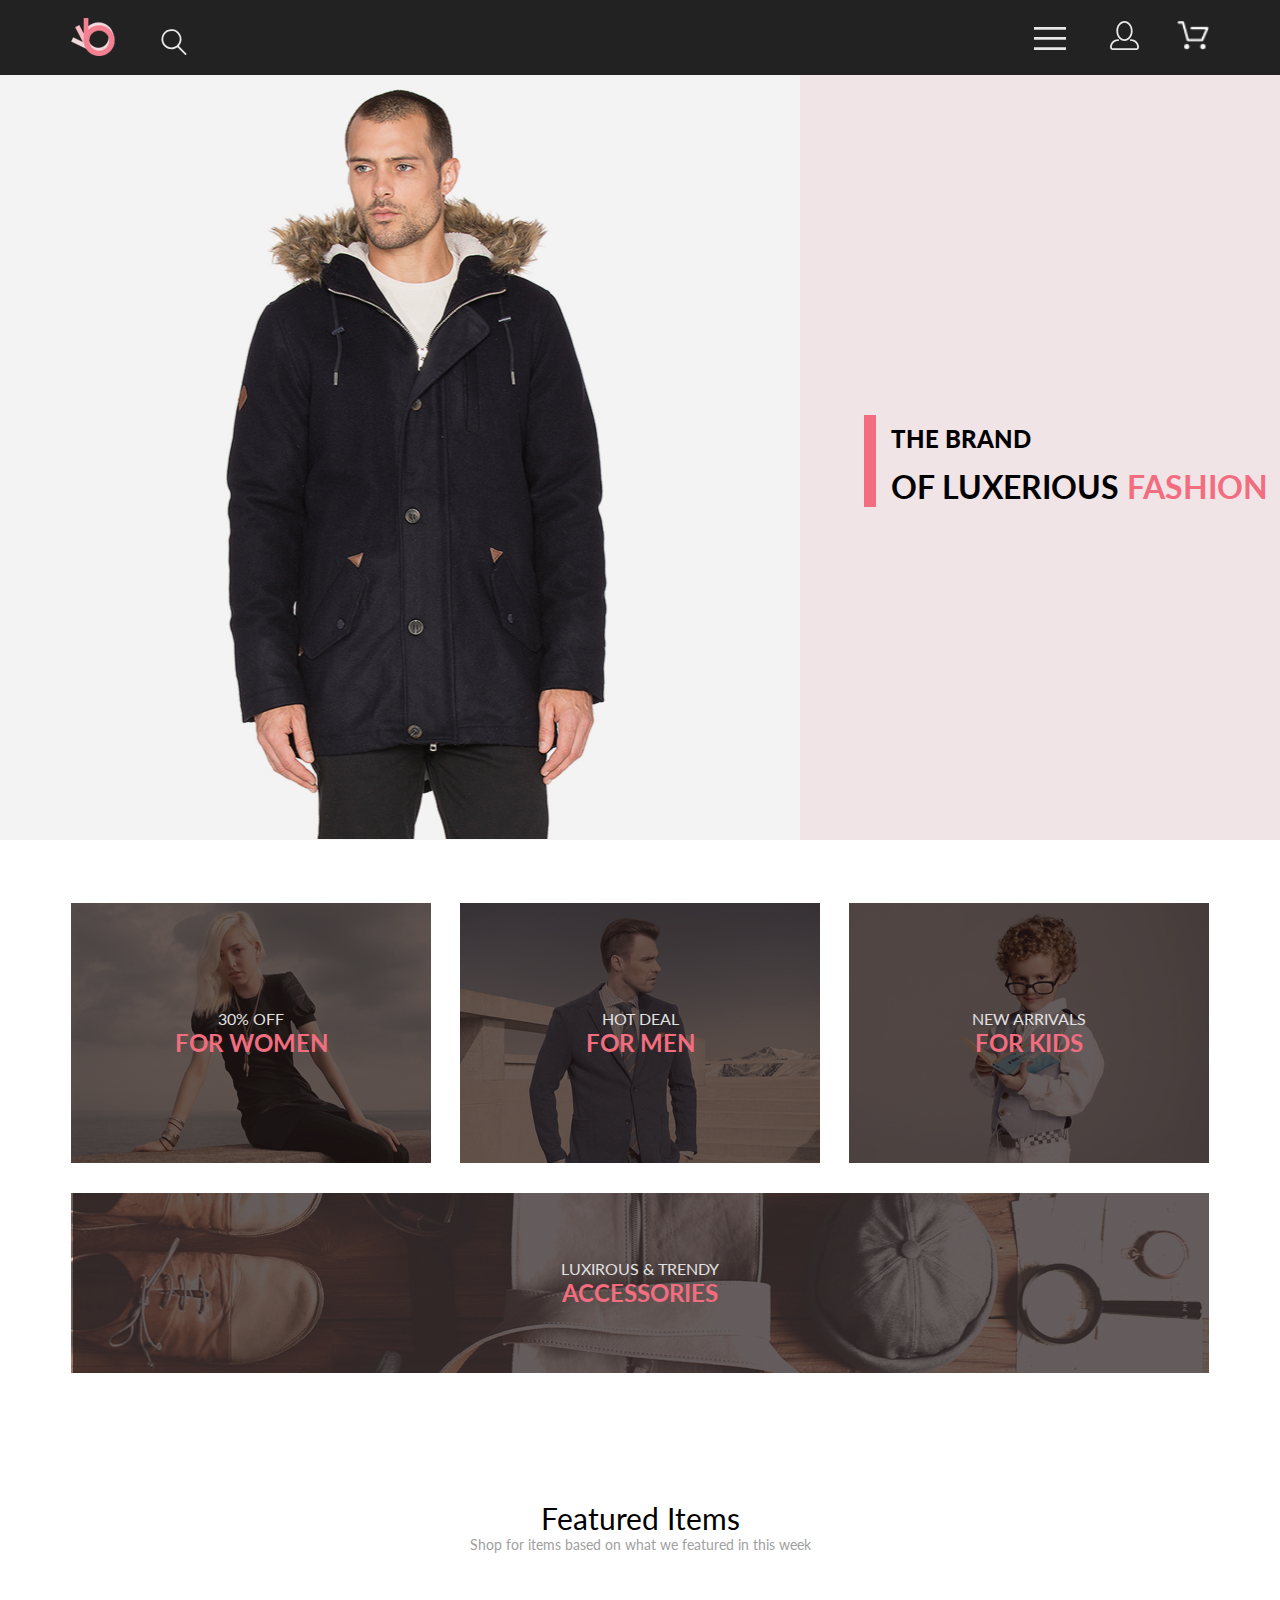
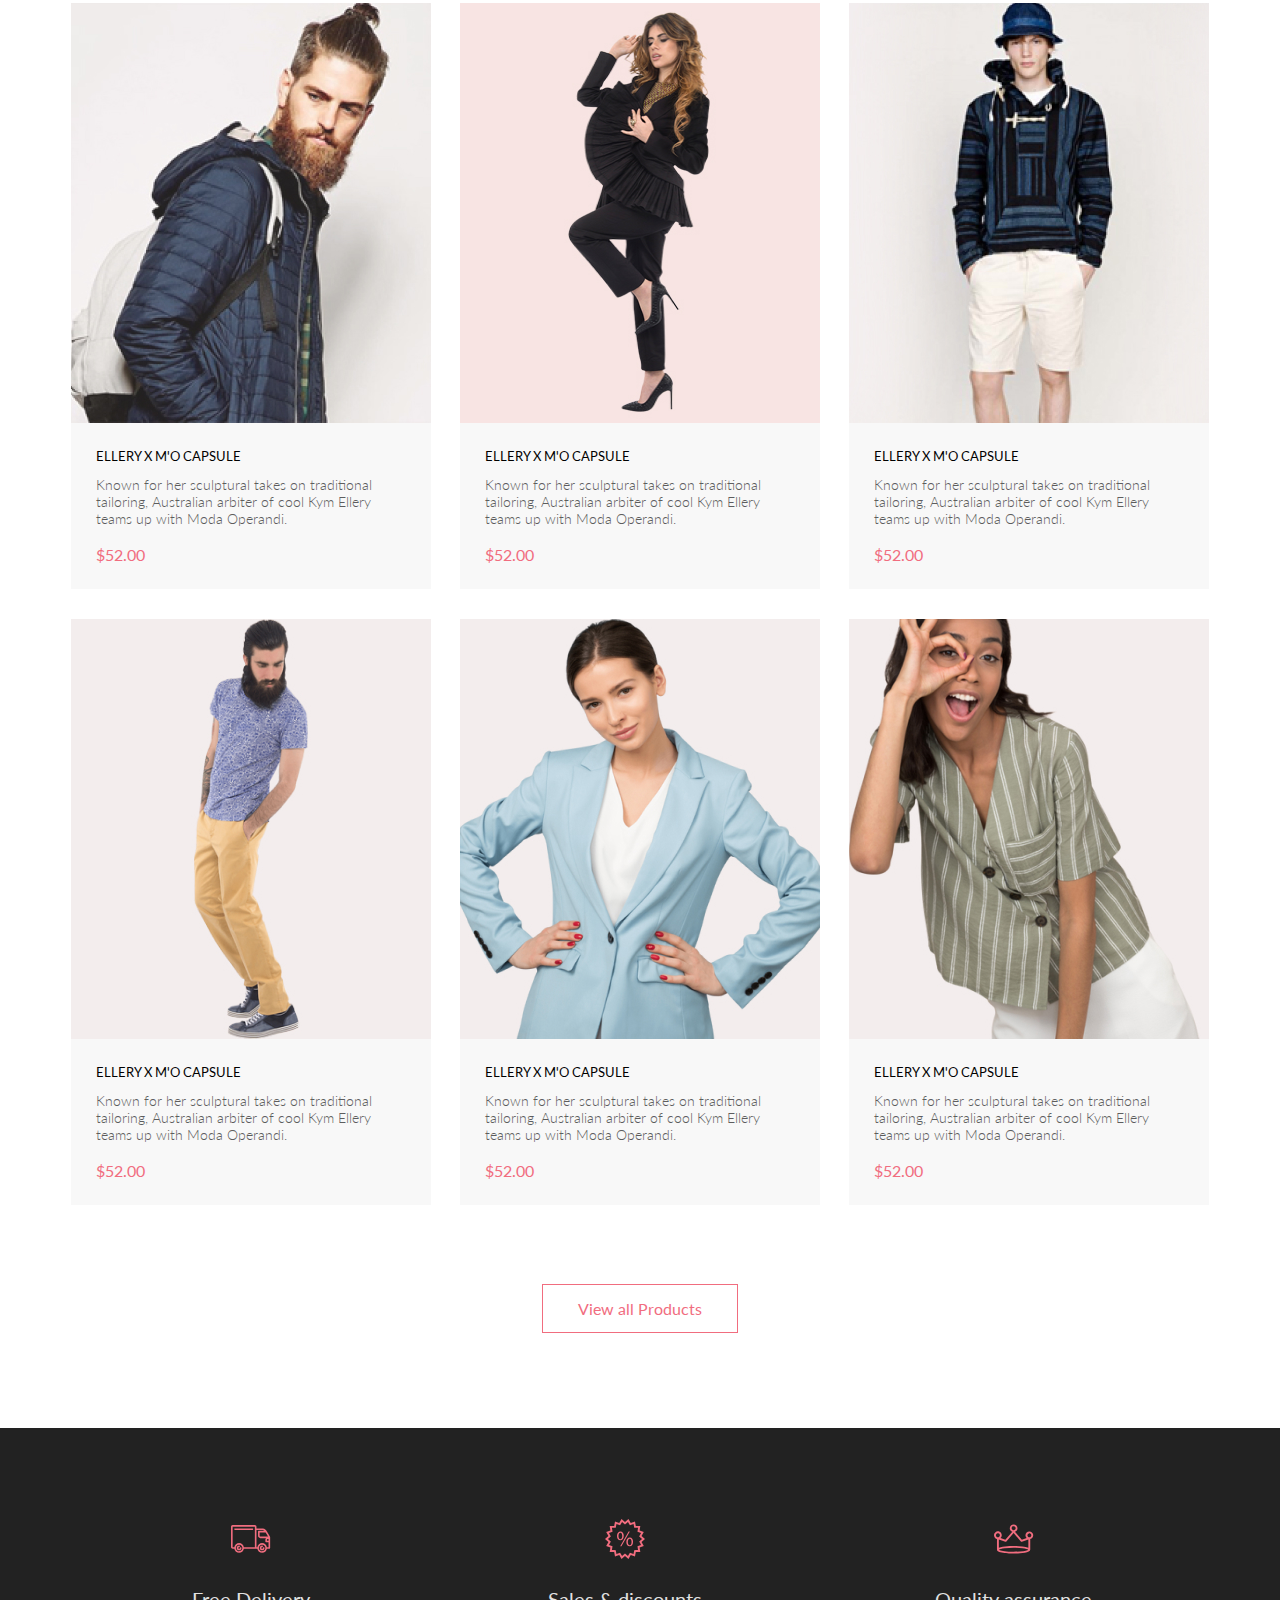
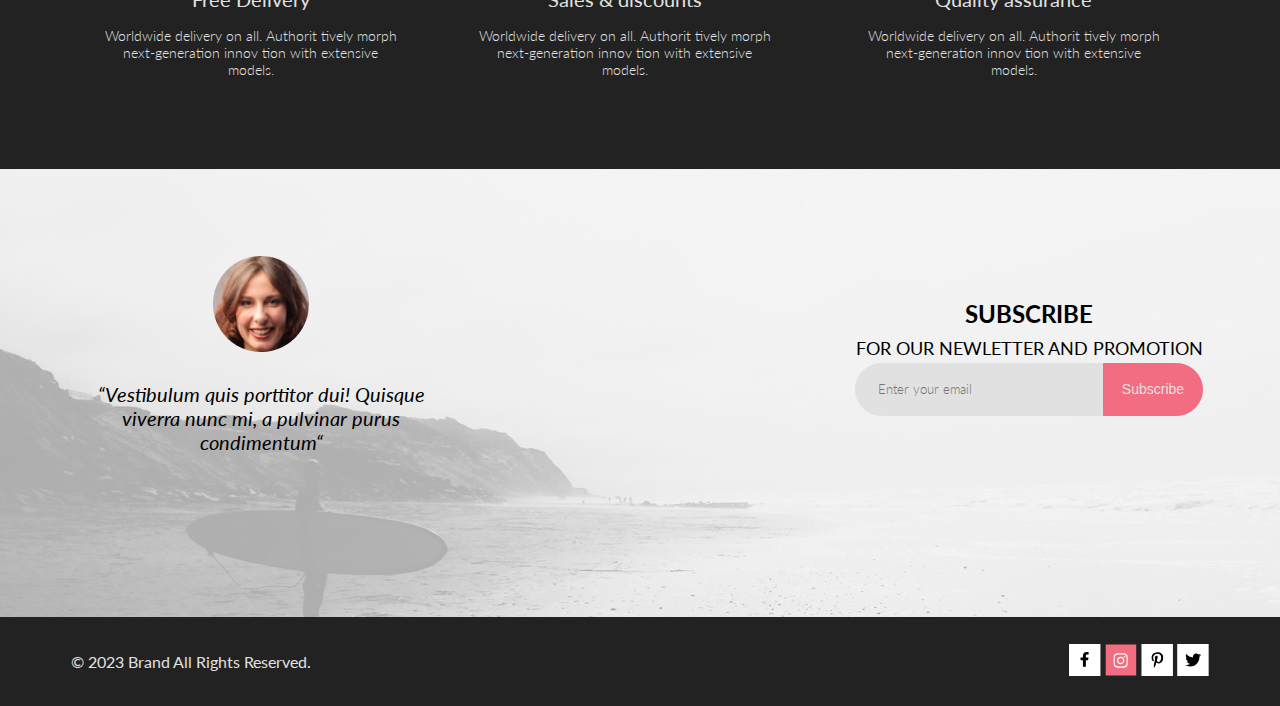
==== commit 54368177: "done scss" ====
--- a/index.html
+++ b/index.html
@@ -198,7 +198,7 @@
                 <h2 class="visually-hidden">Pros</h2>
                 <ul class="advantages__list">
                     <li class="advantages__item">
-                        <img class="advantages__icon" src="./img/car.svg" alt="car" width="45" height="32">
+                        <img class="advantages__icon" src="./img/car.svg" alt="car" width="40" height="40">
                         <div class="advantages__wrapper">
                             <h3 class="advantages__title">Free Delivery</h3>
                             <p class="advantages__subtitle">Worldwide delivery on all. Authorit tively morph 
@@ -216,7 +216,7 @@
                         </div>
                     </li>
                     <li class="advantages__item">
-                        <img src="./img/crown.svg" alt="crown" width="47" height="35">
+                        <img src="./img/crown.svg" alt="crown" width="40" height="40">
                         <div class="advantages__wrapper">
                             <h3 class="advantages__title">Quality assurance</h3>
                             <p class="advantages__subtitle">Worldwide delivery on all. Authorit tively morph 
@@ -251,17 +251,17 @@
                 </div>
             </div>
         </section>
-        <section class="social">
+        <section class="footer__social">
             <div class="container">
                 <div class="footer__wrapper">
                     <div class="footer__controls">
                         &copy; 2023  Brand  All Rights Reserved.
                     </div>
                     <div class="footer__controls">
-                        <img class="footer__social" src="./img/facebook.svg" alt="facebook" width="32" height="32">
-                        <img class="footer__social" src="./img/inst.svg" alt="inst" width="32" height="32">
-                        <img class="footer__social" src="./img/pinterest.svg" alt="pinterest" width="32" height="32">
-                        <img class="footer__social" src="./img/twitter.svg" alt="twitter" width="32" height="32">
+                        <img class="footer__social-item" src="./img/facebook.svg" alt="facebook" width="32" height="32">
+                        <img class="footer__social-item" src="./img/inst.svg" alt="inst" width="32" height="32">
+                        <img class="footer__social-item" src="./img/pinterest.svg" alt="pinterest" width="32" height="32">
+                        <img class="footer__social-item" src="./img/twitter.svg" alt="twitter" width="32" height="32">
                     </div>
                 </div>
             </div>
--- a/css/style.css
+++ b/css/style.css
@@ -1,688 +1,665 @@
-:root {
-    --dark-blue: #222222;
-    --dark-pink: #F16D7F;
-    --pink: #F1E4E6;
-    --brown: #211616;
-    --grey: #9F9F9F;
-    --light-grey: #F8F8F8;
-    --dark-grey: #5D5D5D;
-    --bright-grey: #A4A4A4;
-    --soft-grey: #E1E1E1;
-    --unknown-color: #3A3838DB;
-}
-
+/* http://meyerweb.com/eric/tools/css/reset/ 
+   v2.0 | 20110126
+   License: none (public domain)
+*/
+html, body, div, span, applet, object, iframe,
+h1, h2, h3, h4, h5, h6, p, blockquote, pre,
+a, abbr, acronym, address, big, cite, code,
+del, dfn, em, img, ins, kbd, q, s, samp,
+small, strike, strong, sub, sup, tt, var,
+b, u, i, center,
+dl, dt, dd, ol, ul, li,
+fieldset, form, label, legend,
+table, caption, tbody, tfoot, thead, tr, th, td,
+article, aside, canvas, details, embed,
+figure, figcaption, footer, header, hgroup,
+menu, nav, output, ruby, section, summary,
+time, mark, audio, video {
+  margin: 0;
+  padding: 0;
+  border: 0;
+  font-size: 100%;
+  vertical-align: baseline;
+}
+
+/* HTML5 display-role reset for older browsers */
+article, aside, details, figcaption, figure,
+footer, header, hgroup, menu, nav, section {
+  display: block;
+}
+
+body {
+  line-height: 1;
+}
+
+ol, ul {
+  list-style: none;
+}
+
+blockquote, q {
+  quotes: none;
+}
+
+blockquote:before, blockquote:after,
+q:before, q:after {
+  content: "";
+  content: none;
+}
+
+table {
+  border-collapse: collapse;
+  border-spacing: 0;
+}
+
+body {
+  font-family: Lato;
+  font-size: 16px;
+  font-style: normal;
+  font-weight: 400;
+  line-height: 19px;
+}
+
+.container {
+  width: 1138px;
+  margin: 0 auto;
+}
+
+.visually-hidden {
+  position: fixed;
+  transform: scale(0);
+}
+
+::-webkit-input-placeholder {
+  font-family: Lato;
+  font-size: 13px;
+  font-weight: 300;
+  line-height: 16px;
+}
+
+.header {
+  background-color: #222222;
+  position: relative;
+}
+.header__wrapper {
+  display: flex;
+  align-items: center;
+  justify-content: space-between;
+  min-height: 75px;
+}
+.header__button {
+  background-color: transparent;
+  border: none;
+  cursor: pointer;
+}
+.header__person-link {
+  margin: 0 34px 0 34px;
+}
+.header__logo {
+  margin: 0 41px 0 0;
+}
 .header__navigation {
-    display: none;
-    position: absolute;
-    top: 100%;
-    right: 0;
-    background-color: white;
-    height: 765px;
-    z-index: 1;
-}
-
+  display: none;
+  position: absolute;
+  top: 100%;
+  right: 0;
+  background-color: white;
+  height: 765px;
+  z-index: 1;
+}
 .header__navigation-title {
-    font-family: Lato;
-    font-size: 14px;
-    font-weight: 700;
-    line-height: 17px;
-    text-transform: uppercase;
-    padding-left: 34px;
-    margin-top: 37px;
-}
-
+  font-family: Lato;
+  font-size: 14px;
+  font-weight: 700;
+  line-height: 17px;
+  text-transform: uppercase;
+  padding-left: 34px;
+  margin-top: 37px;
+}
 .header__navigation-subtitile {
-    font-family: Lato;
-    font-size: 14px;
-    font-weight: 400;
-    line-height: 17px;
-    text-transform: uppercase;
-    color: var(--dark-pink);
-    padding-left: 34px;
-    margin: 24px 0 12px 0;
-}
-
+  font-family: Lato;
+  font-size: 14px;
+  font-weight: 400;
+  line-height: 17px;
+  text-transform: uppercase;
+  color: #F16D7F;
+  padding-left: 34px;
+  margin: 24px 0 12px 0;
+}
 .header__item {
-    text-decoration: none;
-    font-family: Lato;
-    font-size: 14px;
-    font-weight: 400;
-    line-height: 17px;
-    text-transform: uppercase;
-    color: var(--grey);
-    margin: 11px 50px 11px 27px;
-}
-
+  text-decoration: none;
+  font-family: Lato;
+  font-size: 14px;
+  font-weight: 400;
+  line-height: 17px;
+  text-transform: uppercase;
+  color: var(--grey);
+  margin: 11px 50px 11px 27px;
+}
 .header__item:hover {
-    cursor: pointer;
-    opacity: 0.5;
-}
-
+  cursor: pointer;
+  opacity: 0.5;
+}
 .header__list {
-    margin-top: 0;
-    list-style: 0;
-}
-
-.display-block {
-    display: block;
-}  
-
-.container {
-    width: 1138px;
-    margin: 0 auto;
-}
-
-.visually-hidden {
-    position: fixed;
-    transform: scale(0);
-}
-
-.header {
-    background-color: var(--dark-blue);
-    position: relative;
-}
-
-.header__wrapper {
-    display: flex;
-    align-items: center;
-    justify-content: space-between;
-    min-height: 75px;
-}
-
-.header__button {
-    background-color: transparent;
-    border: none;
-    cursor: pointer;
-}
-
-.header__person-link {
-    margin: 0 34px 0 34px;
-}
-
-.header__logo {
-    margin: 0 41px 0 0;
+  margin-top: 0;
+  list-style: 0;
+}
+.header .display-block {
+  display: block;
 }
 
 .brand {
-    display: flex;
-    margin: 0 0 63px;
-    position: relative;
-}
-
-.wrp {
-    position: absolute;
-    width: 100%;
-    height: 765px;
-    background-color: var(--unknown-color);
-    opacity: 0.86;
-    top: 100%;
-    transform: translate(0,-100%);
-    display: none;
-}
-
-.display-block {
-    display: block;
-}  
-
+  display: flex;
+  margin: 0 0 63px;
+  position: relative;
+}
+.brand .wrp {
+  position: absolute;
+  width: 100%;
+  height: 765px;
+  background-color: rgba(58, 56, 56, 0.8588235294);
+  opacity: 0.86;
+  top: 100%;
+  transform: translate(0, -100%);
+  display: none;
+}
+.brand .display-block {
+  display: block;
+}
 .brand__title-wrapper {
-    display: flex;
-    align-items: center;
-    padding: 0 0 0 91px;
-    background-color: var(--pink);
-    width: 50%;
-}
-
+  display: flex;
+  align-items: center;
+  padding: 0 0 0 91px;
+  background-color: #F1E4E6;
+  width: 50%;
+  position: relative;
+}
+.brand__title-wrapper:before {
+  content: "";
+  position: absolute;
+  left: 64px;
+  top: 340px;
+  height: 92px;
+  width: 12px;
+  background-color: #F16D7F;
+}
 .brand__title {
-    font-family: Lato;
-    font-size: 48px;
-    font-weight: 900;
-    line-height: 58px;
-    text-transform: uppercase;
-    align-items: center;
-}
-
+  font-size: 24px;
+  line-height: 58px;
+  font-weight: 900;
+  font-style: normal;
+  text-transform: uppercase;
+  align-items: center;
+}
 .brand__subtitle {
-    display: block;
-    font-family: Lato;
-    font-size: 32px;
-    font-weight: 700;
-    line-height: 38px;
-}
-
+  display: block;
+  font-size: 32px;
+  line-height: 38px;
+  font-weight: 700;
+  font-style: normal;
+}
 .brand__subtitle-fashion {
-   color: var(--dark-pink);
+  color: #F16D7F;
 }
 
 .offers__list {
-    display: flex;
-    flex-wrap: wrap;
-    justify-content: space-between;
-}
-
+  display: flex;
+  flex-wrap: wrap;
+  justify-content: space-between;
+}
 .offers__item {
-    width: 360px;
-    min-height: 260px;
-    background-color: var(--brown);
-    margin: 0 0 30px;
-    display: flex;
-    align-items: center;
-    justify-content: center;
-    flex-direction: column;
-}
-
+  width: 360px;
+  min-height: 260px;
+  background-color: #211616;
+  margin: 0 0 30px;
+  display: flex;
+  align-items: center;
+  justify-content: center;
+  flex-direction: column;
+}
 .offers__item--woman {
-    background-image: url(../img/offers-woman.jpg);
-}
-
+  background-image: url(../img/offers-woman.jpg);
+}
 .offers__item--man {
-    background-image: url(../img/offers-man.jpg);
-}
-
+  background-image: url(../img/offers-man.jpg);
+}
 .offers__item--kid {
-    background-image: url(../img/offers-kid.jpg);
-}
-
+  background-image: url(../img/offers-kid.jpg);
+}
 .offers__item--accessories {
-    background-image: url(../img/offers-acc.jpg);
-    width: 100%;
-    min-height: 180px;
-}
-
+  background-image: url(../img/offers-acc.jpg);
+  width: 100%;
+  min-height: 180px;
+}
 .offers__title {
-    font-family: Lato;
-    font-size: 16px;
-    font-weight: 400;
-    line-height: 19px;
-    text-transform: uppercase;
-    color: white;
-}
-
+  font-size: 16px;
+  line-height: 19px;
+  font-weight: 400;
+  font-style: normal;
+  text-transform: uppercase;
+  color: #E1E1E1;
+}
 .offers__subtitle {
-    font-family: Lato;
-    font-size: 24px;
-    font-weight: 700;
-    line-height: 29px;
-    text-transform: uppercase;
-    color: var(--dark-pink);
+  font-size: 24px;
+  line-height: 29px;
+  font-weight: 700;
+  font-style: normal;
+  text-transform: uppercase;
+  color: #F16D7F;
 }
 
 .featured__offers-title {
-    display: flex;
-    justify-content: center;
-    align-items: center;
-    flex-direction: column;
-    margin: 97px 0 50px;
-}
-
+  display: flex;
+  align-items: center;
+  justify-content: center;
+  flex-direction: column;
+  margin: 97px 0 50px;
+}
 .featured__topic {
-    font-family: Lato;
-    font-size: 30px;
-    font-weight: 400;
-    line-height: 36px;
-}
-
+  font-size: 30px;
+  line-height: 36px;
+  font-weight: 400;
+  font-style: normal;
+}
 .featured__paragraph {
-    font-family: Lato;
-    font-size: 14px;
-    font-weight: 400;
-    line-height: 17px;
-    color: var(--grey);
-}
-
+  font-size: 14px;
+  line-height: 17px;
+  font-weight: 400;
+  font-style: normal;
+  color: #9F9F9F;
+}
 .featured__list {
-    display: flex;
-    flex-wrap: wrap;
-    justify-content: space-between;
-}
-
+  display: flex;
+  flex-wrap: wrap;
+  justify-content: space-between;
+}
 .featured__item {
-    background-color: var(--light-grey);
-    width: 360px;
-    min-height: 581px;
-    margin: 0 0 30px;
-}
-
+  background-color: #F8F8F8;
+  width: 360px;
+  min-height: 581px;
+  margin: 0 0 30px;
+}
 .featured__item-img--1 {
-    background-image: url(../img/offers-1.jpg);
-}
-
+  background-image: url(../img/offers-1.jpg);
+}
 .featured__item-img--2 {
-    background-image: url(../img/offers-2.jpg);
-}
-
+  background-image: url(../img/offers-2.jpg);
+}
 .featured__item-img--3 {
-    background-image: url(../img/offers-3.jpg);
-}
-
+  background-image: url(../img/offers-3.jpg);
+}
 .featured__item-img--4 {
-    background-image: url(../img/offers-4.jpg);
-}
-
+  background-image: url(../img/offers-4.jpg);
+}
 .featured__item-img--5 {
-    background-image: url(../img/offers-5.jpg);
-}
-
+  background-image: url(../img/offers-5.jpg);
+}
 .featured__item-img--6 {
-    background-image: url(../img/offers-6.jpg);
-}
-
+  background-image: url(../img/offers-6.jpg);
+}
 .featured__wrapper-item {
-    position: relative;
-}
-
-.featured__item-img {
-    width: 100%;
-    min-height: 420px;
-    position: relative;
-}
-
-.featured__item-img::before {
-    content: '';
-    background-color: var(--unknown-color);
-    width: 100%;
-    height: 420px;
-    position: absolute;
-    opacity: 0.86;
-    top: 0;
-    left: 0;
-    display: none;
-}
-
+  position: relative;
+}
+.featured .featured__item-img {
+  width: 100%;
+  min-height: 420px;
+  position: relative;
+}
+.featured .featured__item-img:before {
+  content: "";
+  background-color: rgba(58, 56, 56, 0.8588235294);
+  width: 100%;
+  height: 420px;
+  position: absolute;
+  opacity: 0.86;
+  top: 0;
+  left: 0;
+  display: none;
+}
 .featured__button {
-    position: relative;
-    width: 138px;
-    height: 43px;
-    background-color: transparent;
-    color: var(--soft-grey);
-    cursor: pointer;
-    padding-left: 50px;
-    border: 1px solid;
-    display: none;
-}
-
+  position: relative;
+  width: 138px;
+  height: 43px;
+  background-color: transparent;
+  color: #E1E1E1;
+  cursor: pointer;
+  padding-left: 50px;
+  border: 1px solid;
+  display: none;
+}
 .featured__button:before {
-    content: '';
-    background-image: url(../img/cart2.svg);
-    background-color: transparent;
-    width: 27px;
-    height: 24px;
-    position: absolute;
-    top: 9px;
-    left: 14px;
-}
-
+  content: "";
+  background-image: url(../img/cart2.svg);
+  background-color: transparent;
+  width: 27px;
+  height: 24px;
+  position: absolute;
+  top: 9px;
+  left: 14px;
+}
 .featured__button-wrapper {
-    position: absolute;
-    top: 50%;
-    left: 50%;
-    transform: translate(-50%, -50%);
-}
-
+  position: absolute;
+  top: 50%;
+  left: 50%;
+  transform: translate(-50%, -50%);
+}
 .featured__item:hover .featured__item-img:before {
-    display: block;
-}
-
+  display: block;
+}
 .featured__item:hover .featured__button {
-    display: block;
-}
-
+  display: block;
+}
 .featured__text-wrapper {
-    margin: 10px;
-}
-
+  margin: 25px;
+}
 .featured__title {
-    font-family: Lato;
-    font-size: 13px;
-    font-weight: 400;
-    line-height: 16px;
-    text-transform: uppercase;
-}
-
+  font-size: 13px;
+  line-height: 16px;
+  font-weight: 400;
+  font-style: normal;
+  text-transform: uppercase;
+  padding-bottom: 12px;
+}
 .featured__subtitle {
-    font-family: Lato;
-    font-size: 14px;
-    font-weight: 300;
-    line-height: 17px;
-    color: var(--dark-grey);
-    width: 314px;
-}
-
+  font-size: 14px;
+  line-height: 17px;
+  font-weight: 300;
+  font-style: normal;
+  color: #5D5D5D;
+  width: 314px;
+  padding-bottom: 18px;
+}
 .featured__price {
-    font-family: Lato;
-    font-size: 16px;
-    font-weight: 400;
-    line-height: 19px;
-    color: var(--dark-pink);
-}
-
+  font-size: 16px;
+  line-height: 19px;
+  font-weight: 400;
+  font-style: normal;
+  color: #F16D7F;
+}
 .featured__wrapper {
-    display: flex;
-    justify-content: center;
-    margin-top: 49px;
-}
-
+  display: flex;
+  justify-content: center;
+  margin-top: 49px;
+}
 .featured__link {
-    background-color: transparent;
-    border: none;
-    font-family: Lato;
-    font-size: 16px;
-    font-weight: 400;
-    line-height: 19px;
-    color: var(--dark-pink);
-    padding: 14px 35px;
-    border: 1px solid;
-    text-decoration: none;
-    position: relative;
-    z-index: 2;
-}
-
+  background-color: transparent;
+  border: none;
+  font-size: 16px;
+  line-height: 19px;
+  font-weight: 400;
+  font-style: normal;
+  color: #F16D7F;
+  padding: 14px 35px;
+  border: 1px solid;
+  text-decoration: none;
+  position: relative;
+  z-index: 2;
+}
 .featured__link:before {
-    content:'';
-	position: absolute;
-	top: 0;
-	left: 0;
-	width: 0;
-	height: 100%;
-	background-color: var(--dark-pink);
-	transition: all 1s ease;
-    z-index: -1;
-}
-
+  content: "";
+  position: absolute;
+  top: 0;
+  left: 0;
+  width: 0;
+  height: 100%;
+  background-color: #F16D7F;
+  transition: all 1s ease;
+  z-index: -1;
+}
 .featured__link:hover:before {
-    width: 100%;
-}
-
+  width: 100%;
+}
 .featured__link:hover {
-    color: white;
+  color: #F1E4E6;
 }
 
 .advantages {
-    background-color: var(--dark-blue);
-    min-height: 341px;
-    margin-top: 95px;
-    display: flex;
-    align-items: center;
-}
-
+  background-color: #222222;
+  min-height: 341px;
+  margin-top: 95px;
+  display: flex;
+  align-items: center;
+}
 .advantages__list {
-    display: flex;
-    justify-content: space-between;
-}
-
+  display: flex;
+  justify-content: space-between;
+}
 .advantages__item {
-    display: flex;
-    flex-wrap: wrap;
-    justify-content: center;
-}
-
+  display: flex;
+  flex-wrap: wrap;
+  justify-content: center;
+}
 .advantages__wrapper {
-    display: flex;
-    flex-wrap: wrap;
-    justify-content: center;
-}
-
+  display: flex;
+  flex-wrap: wrap;
+  justify-content: center;
+}
 .advantages__title {
-    font-family: Lato;
-    font-size: 20px;
-    font-weight: 400;
-    line-height: 24px;
-    color: white;
-}
-
-.advantages__subtitle {
-    font-family: Lato;
-    font-size: 14px;
-    font-weight: 300;
-    line-height: 17px;
-    color: white;
-    display: flex;
-    text-align: center;
-    width: 300px;
+  font-size: 20px;
+  line-height: 24px;
+  font-weight: 400;
+  font-style: normal;
+  color: #E1E1E1;
+  padding: 28px 0 16px 0;
+}
+.advantages .advantages__subtitle {
+  font-size: 14px;
+  line-height: 17px;
+  font-weight: 300;
+  font-style: normal;
+  color: #E1E1E1;
+  display: flex;
+  text-align: center;
+  width: 300px;
 }
 
 .footer__subscription {
-    background-image: url(../img/photo\ subscribe.jpg);
-    min-height: 448px;
-    display: flex;
-}
-
+  background-image: url(../img/photo\ subscribe.jpg);
+  min-height: 448px;
+  display: flex;
+}
 .footer__wrapper {
-    display: flex;
-    align-items: center;
-    justify-content: space-between;
-}
-
-
+  display: flex;
+  align-items: center;
+  justify-content: space-between;
+}
 .footer__quote {
-    width: 360px;
-    display: flex;
-    flex-direction: column;
-    text-align: center;
-    align-items: center;
-    margin: 87px 0 0 10px;
-}
-
+  width: 360px;
+  display: flex;
+  flex-direction: column;
+  text-align: center;
+  align-items: center;
+  margin: 87px 0 0 10px;
+}
 .footer__par {
-    font-family: Lato;
-    font-size: 20px;
-    font-style: italic;
-    font-weight: 400;
-    line-height: 24px;
-    display: flex;
-    flex-wrap: wrap;
-    text-align: center;
-    margin-top: 30px;
-}
-
+  font-size: 20px;
+  line-height: 24px;
+  font-weight: 400;
+  font-style: italic;
+  display: flex;
+  flex-wrap: wrap;
+  text-align: center;
+  margin-top: 30px;
+}
 .footer__subscribe {
-    font-family: Lato;
-    font-size: 24px;
-    font-weight: 700;
-    line-height: 38px;
-    text-transform: uppercase;
-}
-
+  font-size: 24px;
+  line-height: 38px;
+  font-weight: 700;
+  font-style: normal;
+  text-transform: uppercase;
+}
 .footer__for-our {
-    font-family: Lato;
-    font-size: 18px;
-    font-weight: 400;
-    line-height: 30px;
-    text-transform: uppercase;
-}
-
+  font-size: 18px;
+  line-height: 30px;
+  font-weight: 400;
+  font-style: normal;
+  text-transform: uppercase;
+}
 .footer__form {
-    display: flex;
-    position: relative;
-}
-
+  display: flex;
+  position: relative;
+}
 .footer__email {
-    width: 322px;
-    height: 49px;
-    border: 1px solid;
-    border-color: var(--soft-grey);
-    border-radius: 50px;
-    color: black;
-    background-color: var(--soft-grey);
-    padding-left: 22px;
-}
-
+  width: 322px;
+  height: 49px;
+  border: 1px solid;
+  border-color: #E1E1E1;
+  border-radius: 50px;
+  color: #000;
+  background-color: #E1E1E1;
+  padding-left: 22px;
+}
 .footer__button {
-    position: absolute;
-    right: 0;
-    border: 1px solid;
-    border-color: var(--dark-pink);
-    border-top-right-radius: 50px;
-    border-bottom-right-radius: 50px;
-    background-color: var(--dark-pink);
-    color: white;
-    font-family: Lato;
-    font-size: 14px;
-    font-weight: 400;
-    line-height: 17px;
-    height: 100%;
-    width: 100px;
-    cursor: pointer;
-}
-
-.social {
-    background-color: var(--dark-blue);
-    min-height: 89px;
-    display: flex;
-    align-items: center;
-    justify-content: space-between;
-}
-
+  position: absolute;
+  right: 0;
+  border: 1px solid;
+  border-color: #F16D7F;
+  border-top-right-radius: 50px;
+  border-bottom-right-radius: 50px;
+  background-color: #F16D7F;
+  color: #E1E1E1;
+  font-size: 14px;
+  line-height: 17px;
+  font-weight: 400;
+  font-style: normal;
+  height: 100%;
+  width: 100px;
+  cursor: pointer;
+}
+.footer__social {
+  background-color: #222222;
+  min-height: 89px;
+  display: flex;
+  align-items: center;
+  justify-content: space-between;
+}
 .footer__controls {
-    font-family: Lato;
-    font-size: 16px;
-    font-weight: 400;
-    line-height: 19px;
-    color: white;
-}
-
-.footer__social {
-    position: relative;
-    cursor: pointer;
-
-}
-
-.footer__social:before {
-    content:'';
-	position: absolute;
-	top: 0;
-	left: 0;
-	width: 100%;
-	height: 100%;
-	color: var(--dark-pink);
-    display: none;
-}
-
-.footer__social:hover:before {
-    display: block;
+  font-size: 16px;
+  line-height: 19px;
+  font-weight: 400;
+  font-style: normal;
+  color: #E1E1E1;
+}
+.footer__social-item {
+  position: relative;
+  cursor: pointer;
+}
+.footer__social-item:before {
+  content: "";
+  position: absolute;
+  top: 0;
+  left: 0;
+  width: 100%;
+  height: 100%;
+  color: #F16D7F;
+  display: none;
+}
+.footer__social-item:hover:before {
+  display: block;
 }
 
 .banner {
-    background-color: var(--pink);
-    height: 148px;
-    display: flex;
-    align-items: center;
-}
-
+  background-color: #F1E4E6;
+  height: 148px;
+  display: flex;
+  align-items: center;
+}
 .banner__title {
-    font-family: Lato;
-    font-size: 24px;
-    font-weight: 400;
-    line-height: 29px;
-    color: var(--dark-pink);
-    text-transform: uppercase;
+  font-size: 24px;
+  line-height: 29px;
+  font-weight: 400;
+  font-style: normal;
+  color: #F16D7F;
+  text-transform: uppercase;
 }
 
 .user-info {
-    margin-top: 64px;
-    display: flex;
-    justify-content: space-between;
-}
-
+  margin-top: 64px;
+  display: flex;
+  justify-content: space-between;
+}
 .user-info__legend {
-    font-family: Lato;
-    font-size: 16px;
-    font-weight: 300;
-    line-height: 19px;
-}
-
-.name {
-    display: block;
-    width: 359px;
-    height: 44px;
-    margin: 21px 0 21px 0;
-    border: var(--bright-grey) 1px solid;
-    padding-left: 17px;
-    font-family: Lato;
-    font-size: 13px;
-    font-weight: 300;
-    line-height: 16px;
-}
-
-::-webkit-input-placeholder {
-    font-family: Lato;
-    font-size: 13px;
-    font-weight: 300;
-    line-height: 16px;
-}
-
-.sex-label {
-    font-family: Lato;
-    font-size: 11px;
-    font-weight: 300;
-    line-height: 13px;
-}
-
+  font-size: 16px;
+  line-height: 19px;
+  font-weight: 300;
+  font-style: normal;
+}
+.user-info__name {
+  display: block;
+  width: 359px;
+  height: 44px;
+  margin: 21px 0 21px 0;
+  border: #A4A4A4 1px solid;
+  padding-left: 17px;
+  font-size: 13px;
+  line-height: 16px;
+  font-weight: 300;
+  font-style: normal;
+}
+.user-info__sex-label {
+  font-size: 11px;
+  line-height: 13px;
+  font-weight: 300;
+  font-style: normal;
+}
 .user-info__fieldset {
-    margin-bottom: 31px;
-}
-
+  margin-bottom: 31px;
+}
 .user-info__notice {
-    width: 350px;
-    font-family: Lato;
-    font-size: 13px;
-    font-weight: 300;
-    line-height: 16px;
-    color: var(--bright-grey);
-}
-
+  width: 350px;
+  font-size: 13px;
+  line-height: 16px;
+  font-weight: 300;
+  font-style: normal;
+  color: #A4A4A4;
+}
 .user-info__button {
-    width: 167px;
-    height: 50px;
-    background-color: var(--dark-pink);
-    display: flex;
-    align-items: center;
-    margin: 39px 0 96px 0;
-    border: none;
-    cursor: pointer;
-}
-
+  width: 167px;
+  height: 50px;
+  background-color: #F16D7F;
+  display: flex;
+  align-items: center;
+  margin: 39px 0 96px 0;
+  border: none;
+  cursor: pointer;
+}
 .user-info__join {
-    font-family: Lato;
-    font-size: 14px;
-    font-weight: 400;
-    line-height: 17px;
-    color: var(--pink);
-    text-transform: uppercase;
-    margin-left: 29px;
-}
-
+  font-size: 14px;
+  line-height: 17px;
+  font-weight: 400;
+  font-style: normal;
+  color: #F1E4E6;
+  text-transform: uppercase;
+  margin-left: 29px;
+}
 .user-info__title {
-    font-family: Lato;
-    font-size: 24px;
-    font-weight: 300;
-    line-height: 29px;
-    text-transform: uppercase;
-}
-
+  font-size: 24px;
+  line-height: 29px;
+  font-weight: 300;
+  font-style: normal;
+  text-transform: uppercase;
+}
 .user-info__subtitle {
-    font-family: Lato;
-    font-size: 24px;
-    font-weight: 300;
-    line-height: 29px;
-    width: 652px;
-    margin-top: 21px;
-}
-
+  font-size: 24px;
+  line-height: 29px;
+  font-weight: 300;
+  font-style: normal;
+  width: 652px;
+  margin-top: 21px;
+}
 .user-info__item {
-    font-family: Lato;
-    font-size: 24px;
-    font-weight: 300;
-    line-height: 29px;
-    margin: 16px 0 0 43px;
-    position: relative;
-}
-
+  font-size: 24px;
+  line-height: 29px;
+  font-weight: 300;
+  font-style: normal;
+  margin: 16px 0 0 43px;
+  position: relative;
+}
 .user-info__item:before {
-    content: '';
-    width: 20px;
-    height: 16px;
-    background-image: url(../img/Vector.png);
-    position: absolute;
-    left: -40px;
-    top: 5px;
-}+  content: "";
+  width: 20px;
+  height: 16px;
+  background-image: url(../img/Vector.png);
+  position: absolute;
+  left: -40px;
+  top: 5px;
+}/*# sourceMappingURL=style.css.map */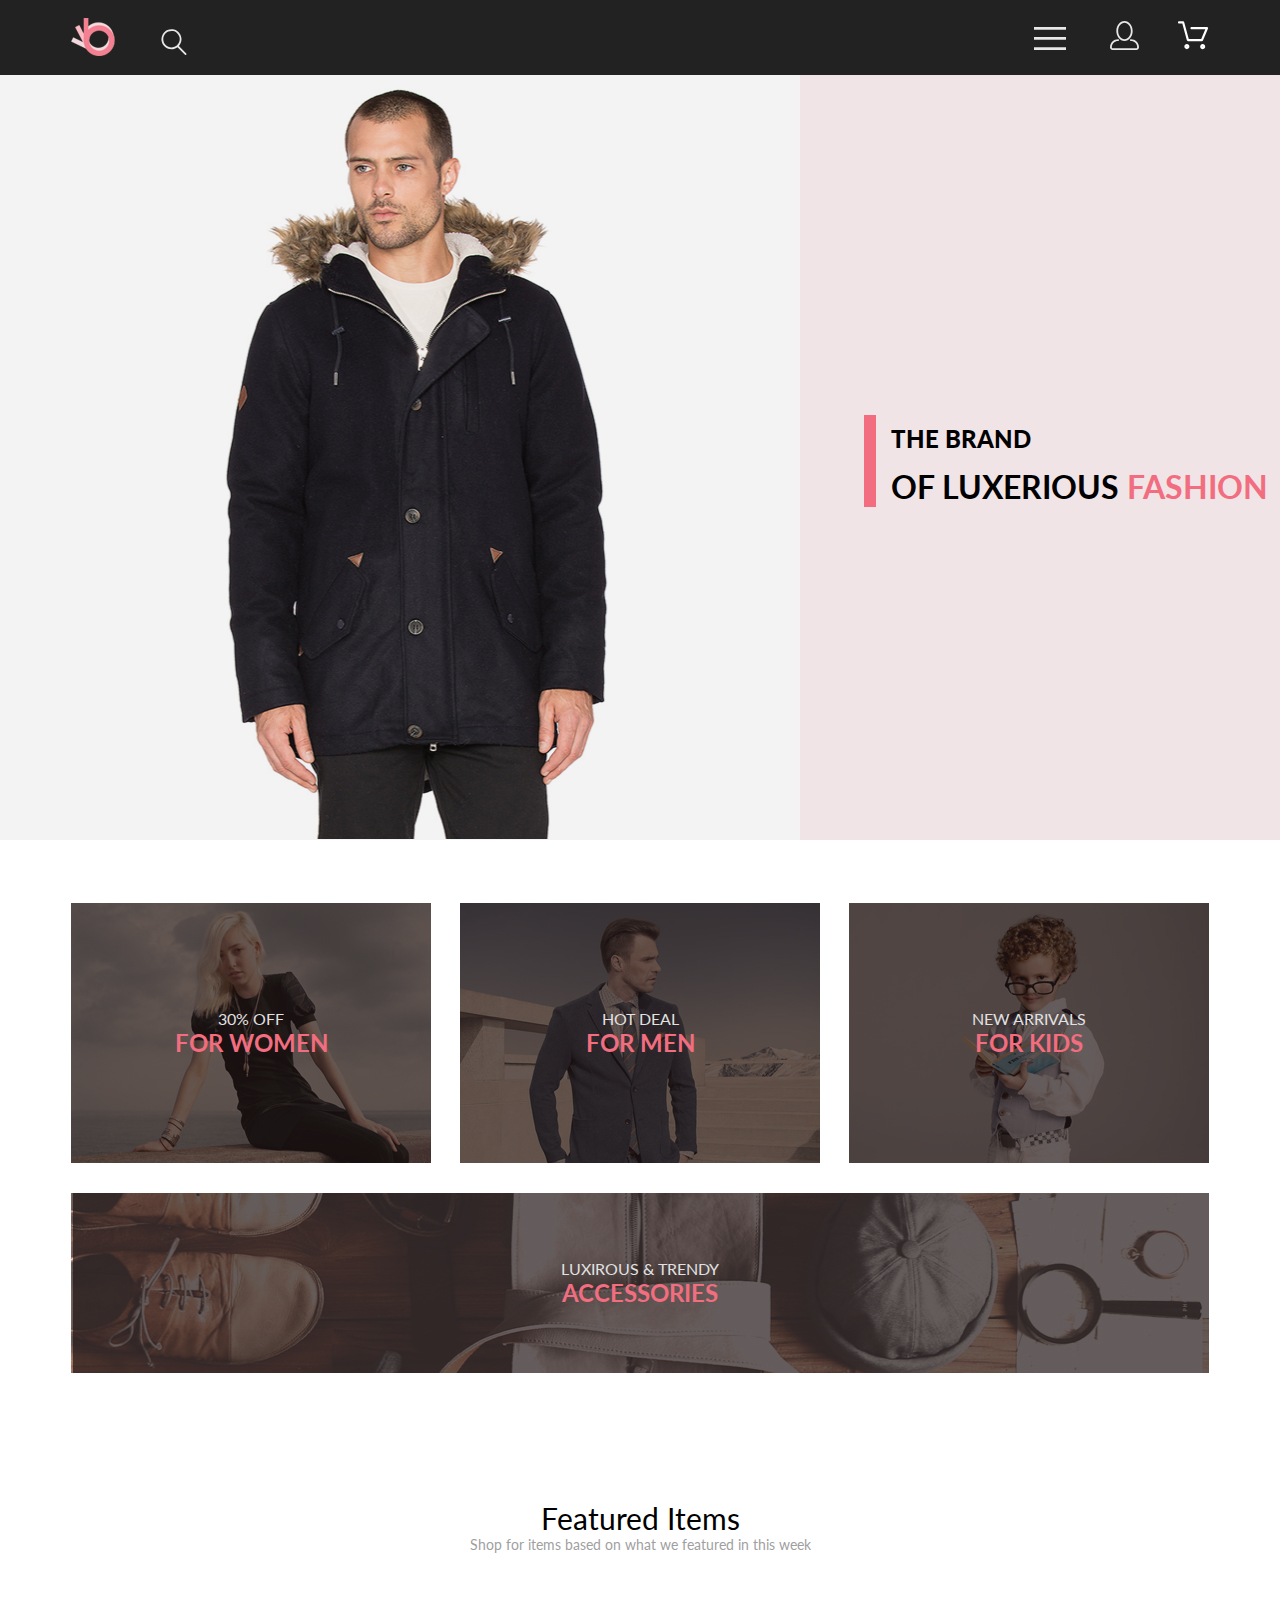
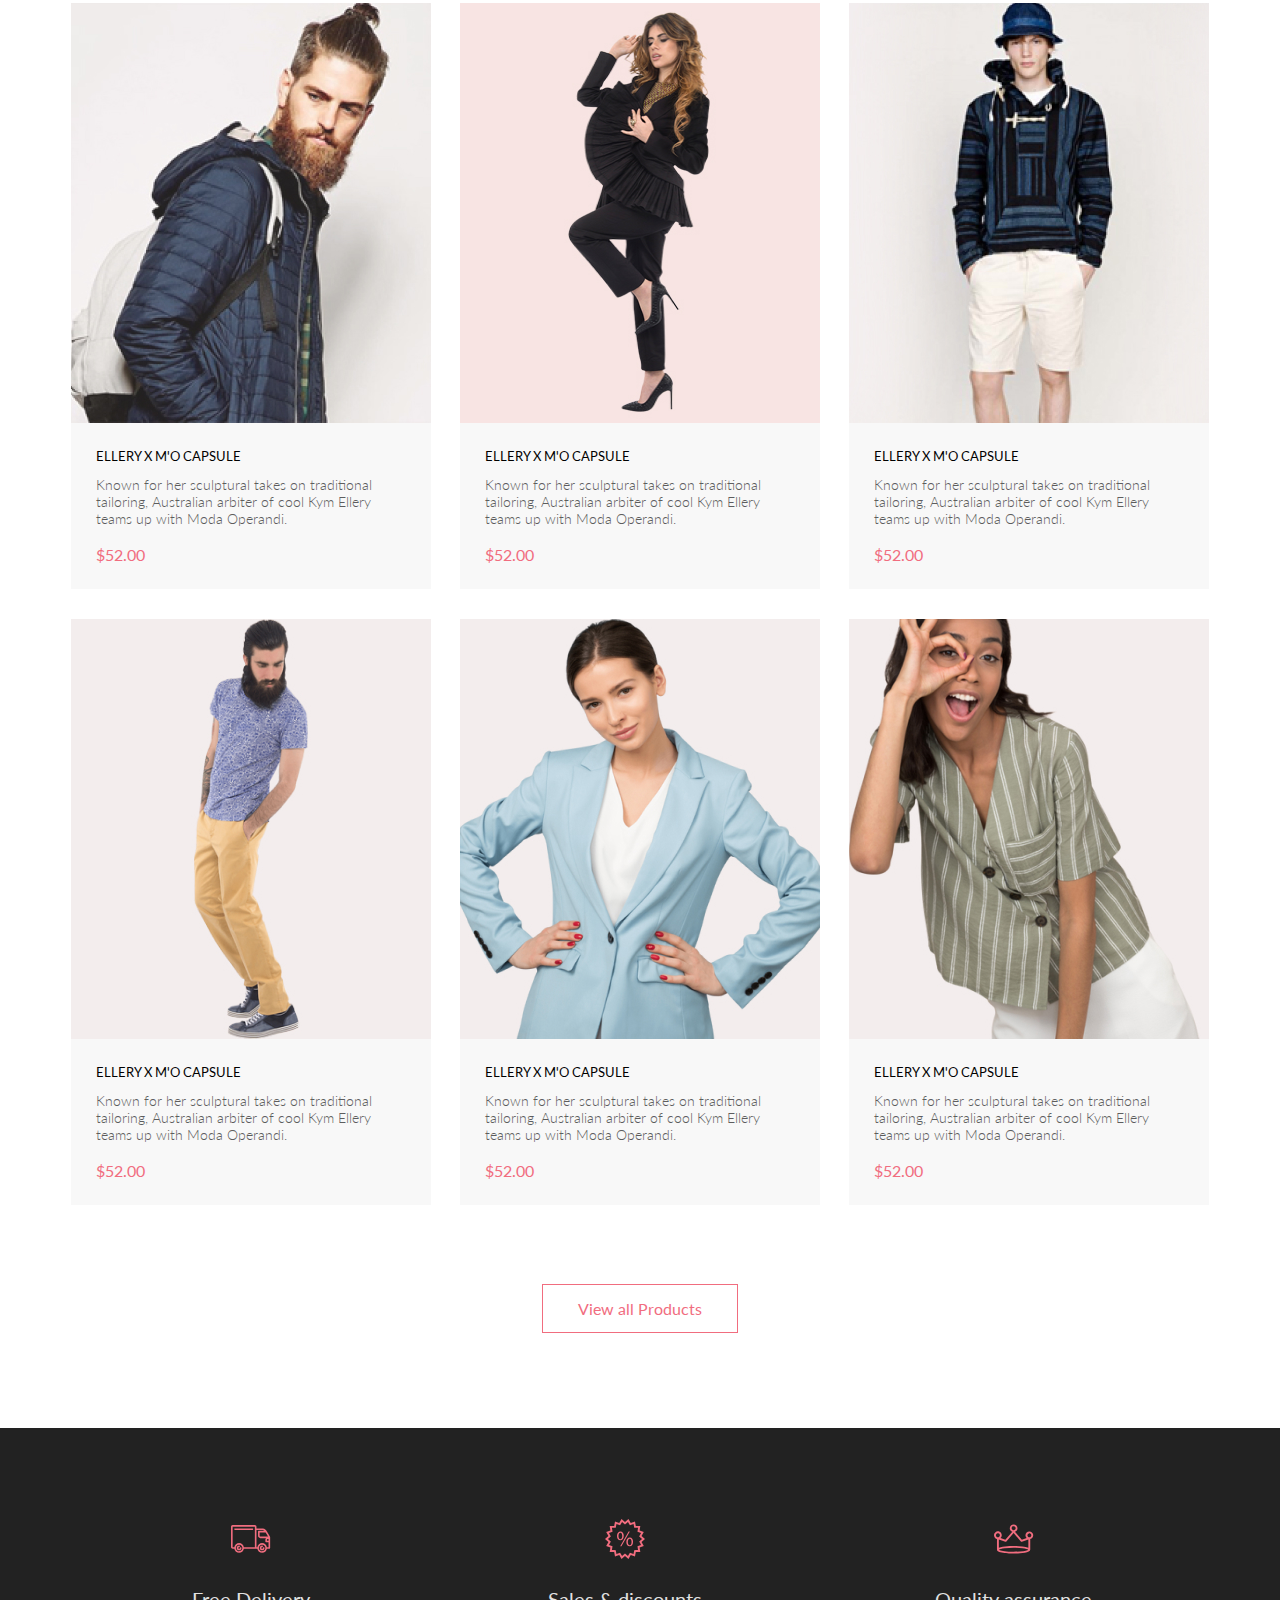
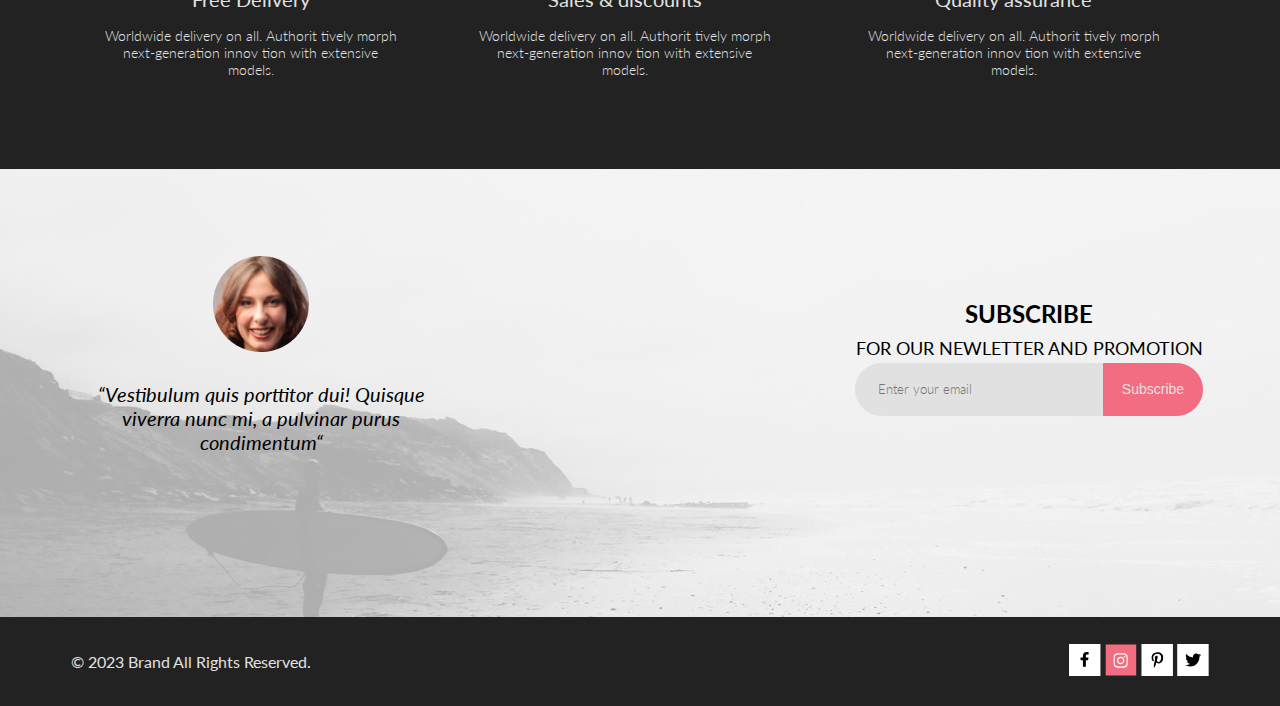
==== commit 50696110: "did cart" ====
--- a/index.html
+++ b/index.html
@@ -24,7 +24,7 @@
                         <img src="./img/menu.svg" alt="menu" width="32" height="23">
                     </button>
                     <a href="./reg.html"><img class="header__person-link" src="./img/person.svg" alt="person" width="29" height="29"></a>
-                    <a href="#"><img src="./img/cart.png" alt="cart" width="32" height="29"></a>
+                    <a href="./cart.html"><img src="./img/cart2.svg" alt="cart" width="32" height="29"></a>
                 </div>
             </div>
         </div>  
--- a/css/style.css
+++ b/css/style.css
@@ -662,4 +662,138 @@
   position: absolute;
   left: -40px;
   top: 5px;
+}
+
+.purchase {
+  display: flex;
+  justify-content: space-between;
+  margin-top: 96px;
+  flex-wrap: wrap;
+}
+.purchase__item {
+  margin-bottom: 40px;
+  width: 652px;
+  height: 306px;
+  display: flex;
+  background-color: #F8F8F8;
+  filter: drop-shadow(19px 17px 24px rgba(0, 0, 0, 0.13));
+}
+.purchase__text-wrapper {
+  margin: 20px 0 62px 31px;
+}
+.purchase__title {
+  font-size: 24px;
+  line-height: 29px;
+  font-weight: 400;
+  font-style: normal;
+  text-transform: uppercase;
+  padding-bottom: 42px;
+}
+.purchase__subtitle {
+  font-size: 22px;
+  line-height: 26px;
+  font-weight: 400;
+  font-style: normal;
+  color: #575757;
+  padding-bottom: 6px;
+}
+.purchase__par {
+  font-size: 22px;
+  line-height: 26px;
+  font-weight: 400;
+  font-style: normal;
+  color: #6F6E6E;
+}
+.purchase__price {
+  color: #F16D7F;
+}
+.purchase__number {
+  width: 43px;
+  height: 24px;
+  border: 1px solid #A4A4A4;
+  outline: none;
+  margin-left: 12px;
+  text-align: center;
+  font-size: 18px;
+  line-height: 21px;
+  font-weight: 400;
+  font-style: normal;
+  color: #6F6E6E;
+}
+.purchase__button {
+  width: 100px;
+  height: 34px;
+  border: 1px solid #A4A4A4;
+  background-color: transparent;
+  text-transform: uppercase;
+  font-size: 11px;
+  line-height: 13px;
+  font-weight: 300;
+  font-style: normal;
+  color: #A4A4A4;
+  cursor: pointer;
+  margin-top: 10px;
+}
+.purchase__total {
+  width: 350px;
+  height: 214px;
+  background-color: #F8F8F8;
+  margin-top: 57px;
+}
+.purchase__total-wrapper {
+  padding: 39px 0 0 154px;
+}
+.purchase__total-sub {
+  font-size: 11px;
+  line-height: 13px;
+  font-weight: 400;
+  font-style: normal;
+  color: #4A4A4A;
+  text-transform: uppercase;
+  padding-left: 30px;
+}
+.purchase__total-price {
+  padding-left: 30px;
+}
+.purchase__total-grand {
+  font-size: 16px;
+  line-height: 19px;
+  font-weight: 300;
+  font-style: normal;
+  color: #4A4A4A;
+  text-transform: uppercase;
+  padding: 12px 0 39px 0;
+}
+.purchase__total-dollar {
+  font-size: 16px;
+  line-height: 19px;
+  font-weight: 700;
+  font-style: normal;
+  color: #F16D7F;
+}
+.purchase__total-button {
+  width: 274px;
+  height: 50px;
+  background-color: #F16D7F;
+  font-family: Lato;
+  font-size: 16px;
+  line-height: 19px;
+  font-weight: 300;
+  font-style: normal;
+  color: #F8F8F8;
+  text-transform: uppercase;
+  border: none;
+  cursor: pointer;
+  text-align: center;
+  margin: 0 43px 42px 44px;
+  position: relative;
+}
+.purchase__total-button:before {
+  content: "";
+  position: absolute;
+  width: 100%;
+  height: 1px;
+  background-color: #E1E1E1;
+  top: -17px;
+  left: 0;
 }/*# sourceMappingURL=style.css.map */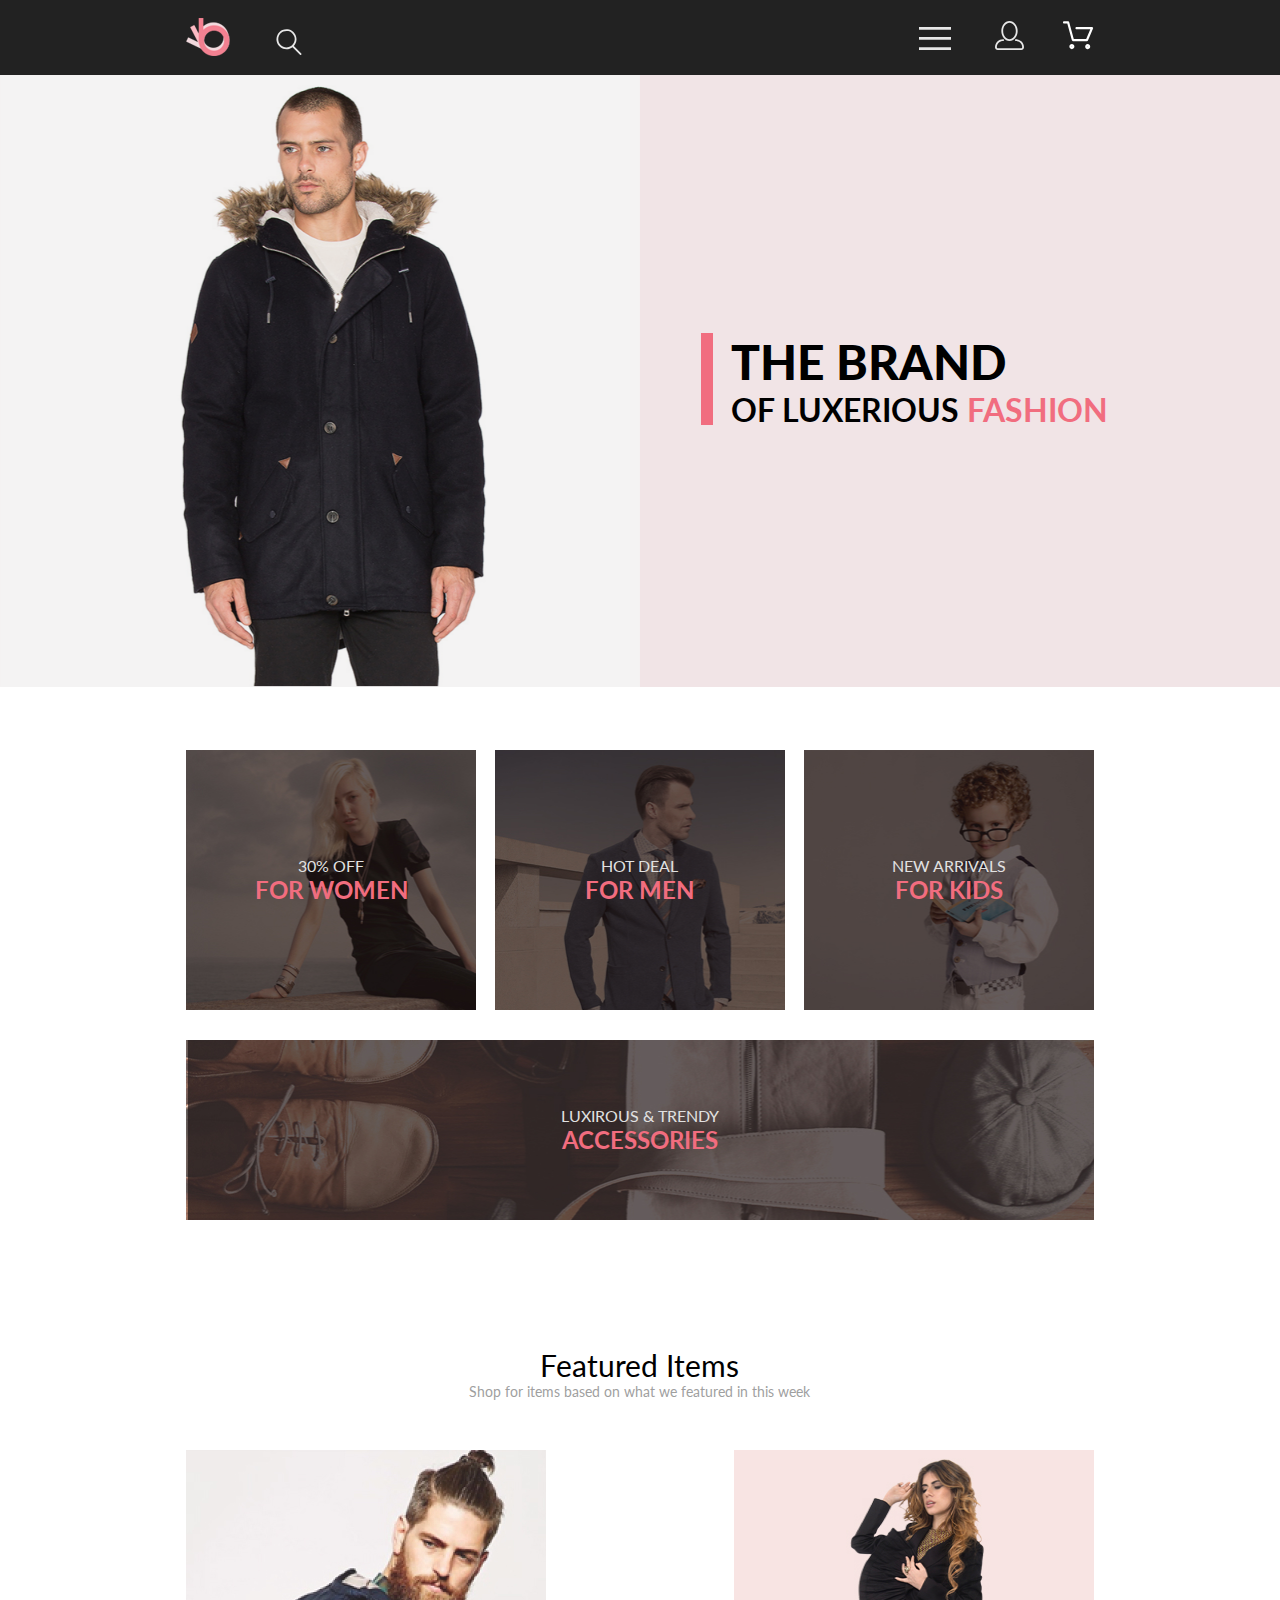
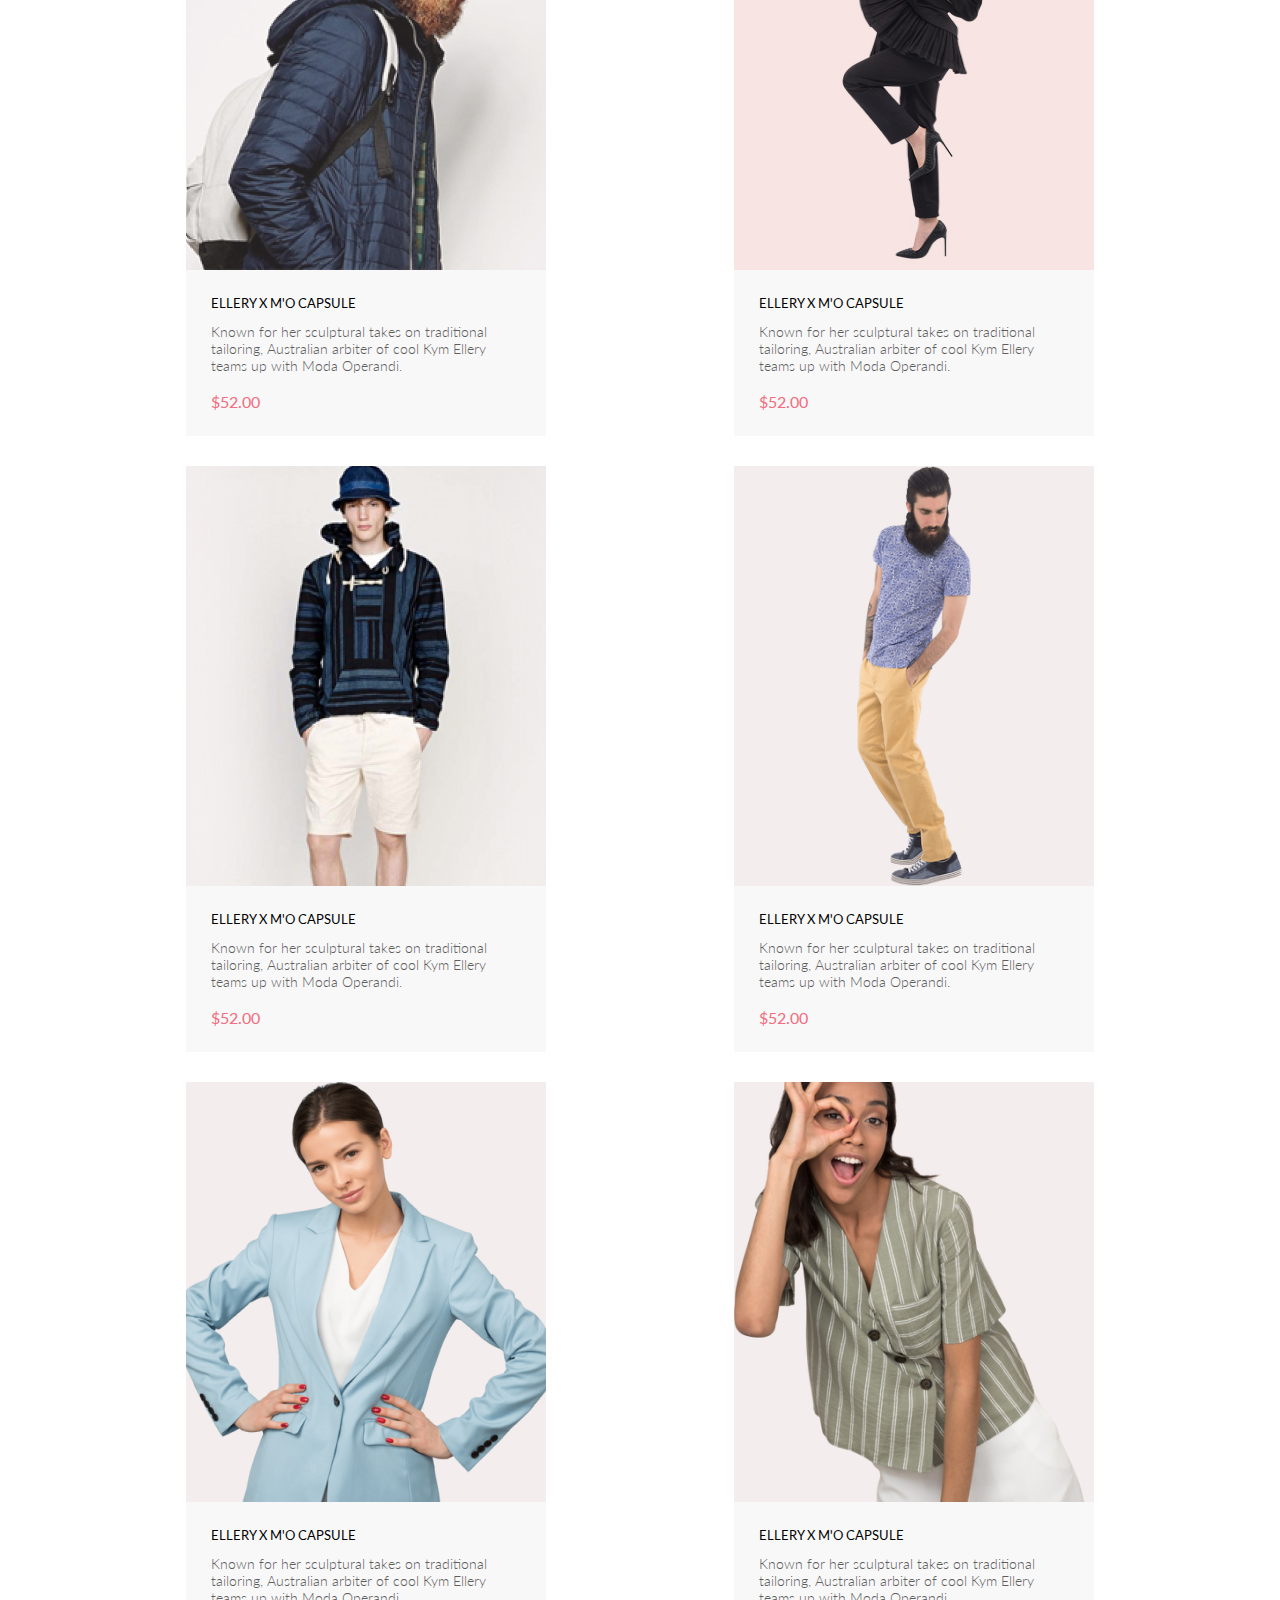
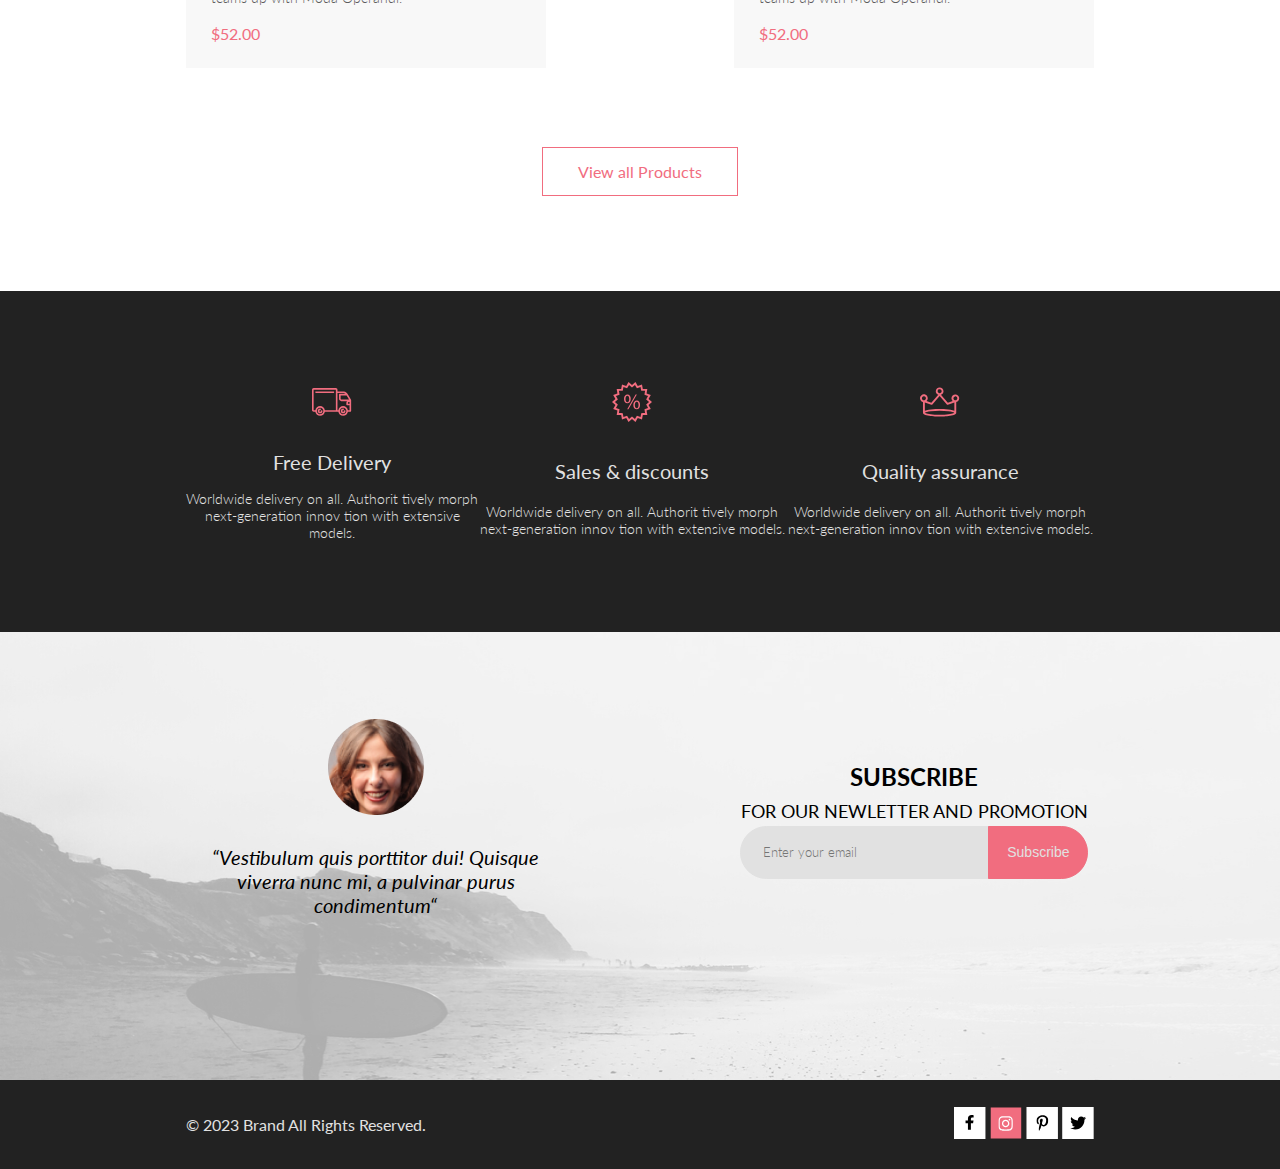
==== commit 1c71fc14: "started adaptive" ====
--- a/index.html
+++ b/index.html
@@ -64,7 +64,7 @@
     </header>
     <main>
         <section class="brand">
-            <img src="./img/man-logo.png" alt="man" width="800" height="765">
+            <img class="brand__img" src="./img/man-logo.png" alt="man" width="800" height="765">
             <div class="brand__title-wrapper">
                 <h1 class="brand__title">the brand
                     <span class="brand__subtitle">of luxerious <span class="brand__subtitle-fashion">fashion</span></span></h1>
--- a/css/style.css
+++ b/css/style.css
@@ -60,7 +60,7 @@
 }
 
 .container {
-  width: 1138px;
+  width: 71%;
   margin: 0 auto;
 }
 
@@ -102,7 +102,7 @@
   position: absolute;
   top: 100%;
   right: 0;
-  background-color: white;
+  background-color: #F8F8F8;
   height: 765px;
   z-index: 1;
 }
@@ -147,10 +147,20 @@
   display: block;
 }
 
+@media (max-width: 768px) {
+  .container {
+    width: 96%;
+  }
+}
 .brand {
   display: flex;
   margin: 0 0 63px;
   position: relative;
+}
+@media (max-width: 768px) {
+  .brand {
+    margin-bottom: 19px;
+  }
 }
 .brand .wrp {
   position: absolute;
@@ -165,30 +175,42 @@
 .brand .display-block {
   display: block;
 }
+.brand__img {
+  width: 50%;
+  height: auto;
+}
 .brand__title-wrapper {
   display: flex;
   align-items: center;
   padding: 0 0 0 91px;
   background-color: #F1E4E6;
   width: 50%;
-  position: relative;
-}
-.brand__title-wrapper:before {
+}
+.brand__title {
+  font-size: 48px;
+  line-height: 58px;
+  font-weight: 900;
+  font-style: normal;
+  text-transform: uppercase;
+  align-items: center;
+  position: relative;
+}
+.brand__title:before {
   content: "";
   position: absolute;
-  left: 64px;
-  top: 340px;
+  left: -30px;
+  top: 0;
   height: 92px;
   width: 12px;
   background-color: #F16D7F;
 }
-.brand__title {
-  font-size: 24px;
-  line-height: 58px;
-  font-weight: 900;
-  font-style: normal;
-  text-transform: uppercase;
-  align-items: center;
+@media (max-width: 768px) {
+  .brand__title {
+    font-size: 44px;
+    line-height: 53px;
+    font-weight: 900;
+    font-style: normal;
+  }
 }
 .brand__subtitle {
   display: block;
@@ -197,6 +219,14 @@
   font-weight: 700;
   font-style: normal;
 }
+@media (max-width: 768px) {
+  .brand__subtitle {
+    font-size: 24px;
+    line-height: 29px;
+    font-weight: 700;
+    font-style: normal;
+  }
+}
 .brand__subtitle-fashion {
   color: #F16D7F;
 }
@@ -207,14 +237,22 @@
   justify-content: space-between;
 }
 .offers__item {
-  width: 360px;
+  width: 32%;
   min-height: 260px;
   background-color: #211616;
+  background-size: cover;
   margin: 0 0 30px;
   display: flex;
   align-items: center;
   justify-content: center;
   flex-direction: column;
+}
+@media (max-width: 768px) {
+  .offers__item {
+    width: 31%;
+    min-height: 167px;
+    margin: 0 0 19px;
+  }
 }
 .offers__item--woman {
   background-image: url(../img/offers-woman.jpg);
@@ -229,6 +267,11 @@
   background-image: url(../img/offers-acc.jpg);
   width: 100%;
   min-height: 180px;
+}
+@media (max-width: 768px) {
+  .offers__item--accessories {
+    min-height: 116px;
+  }
 }
 .offers__title {
   font-size: 16px;
@@ -449,7 +492,6 @@
   color: #E1E1E1;
   display: flex;
   text-align: center;
-  width: 300px;
 }
 
 .footer__subscription {
@@ -741,7 +783,7 @@
   margin-top: 57px;
 }
 .purchase__total-wrapper {
-  padding: 39px 0 0 154px;
+  padding: 39px 0 0 124px;
 }
 .purchase__total-sub {
   font-size: 11px;
@@ -750,7 +792,7 @@
   font-style: normal;
   color: #4A4A4A;
   text-transform: uppercase;
-  padding-left: 30px;
+  padding-left: 60px;
 }
 .purchase__total-price {
   padding-left: 30px;
@@ -770,6 +812,7 @@
   font-weight: 700;
   font-style: normal;
   color: #F16D7F;
+  padding-left: 30px;
 }
 .purchase__total-button {
   width: 274px;
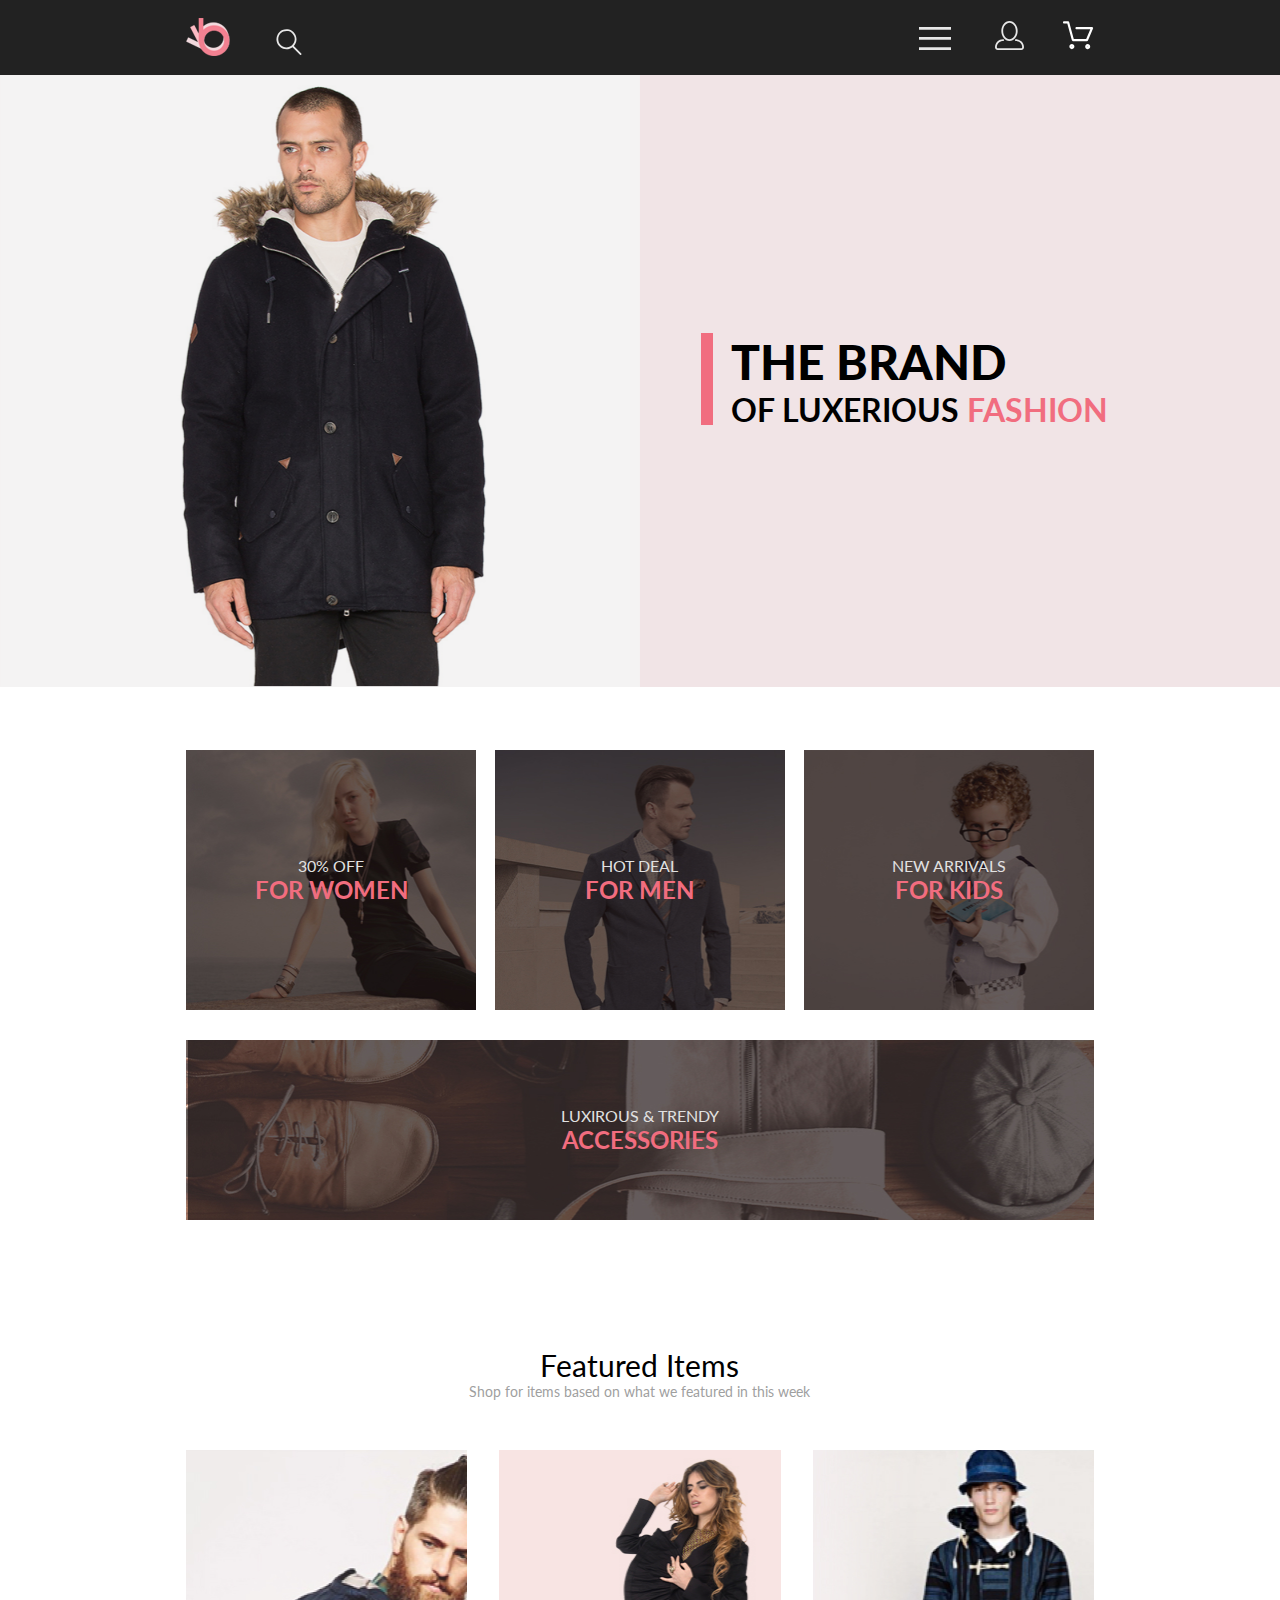
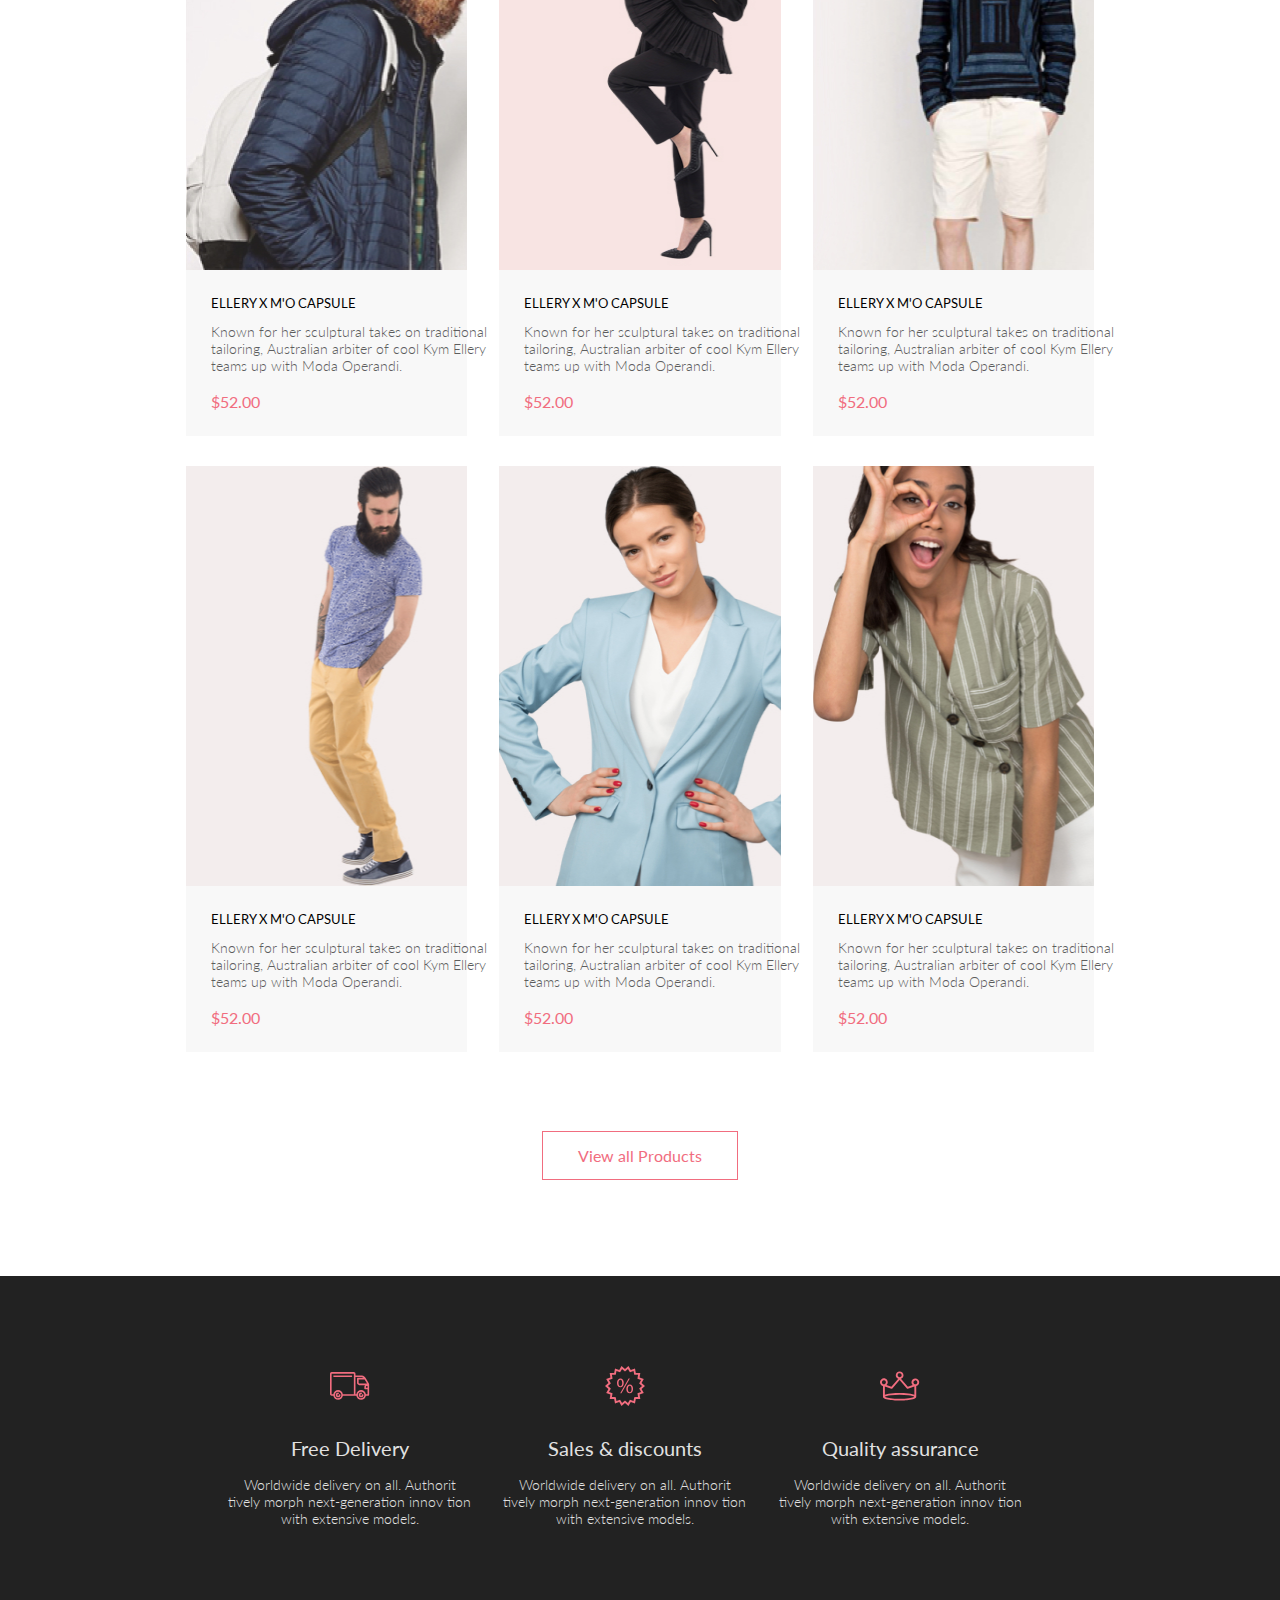
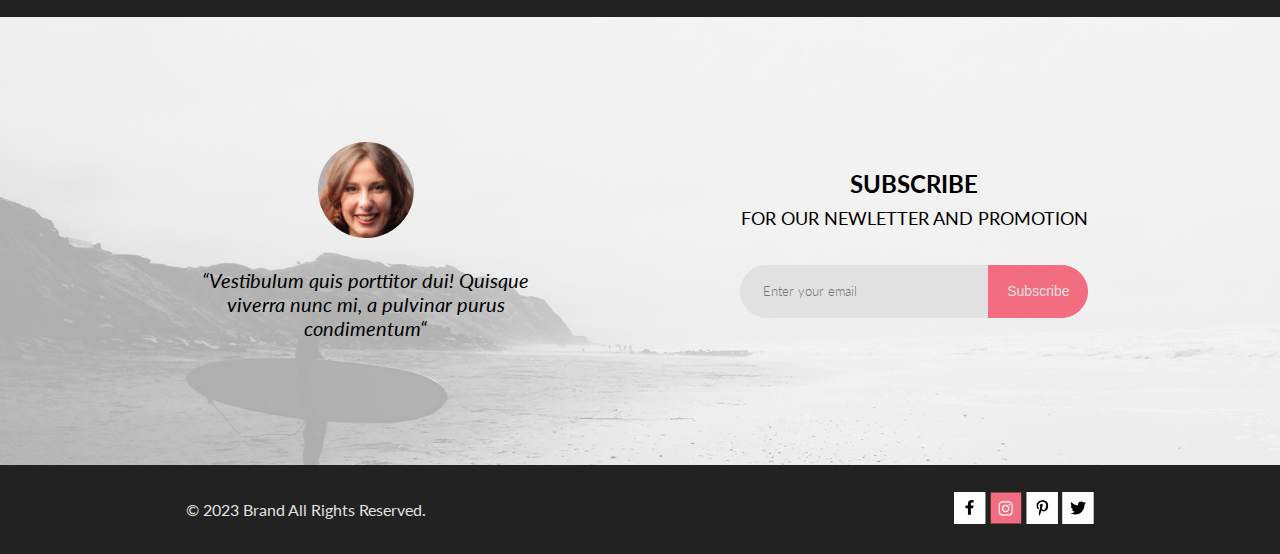
==== commit cd5450ef: "tablet for index" ====
--- a/index.html
+++ b/index.html
@@ -194,44 +194,35 @@
             </div>    
         </section>
         <section class="advantages">
-            <div class="container">
                 <h2 class="visually-hidden">Pros</h2>
-                <ul class="advantages__list">
+                <ul class="advantages__list container">
                     <li class="advantages__item">
                         <img class="advantages__icon" src="./img/car.svg" alt="car" width="40" height="40">
-                        <div class="advantages__wrapper">
                             <h3 class="advantages__title">Free Delivery</h3>
                             <p class="advantages__subtitle">Worldwide delivery on all. Authorit tively morph 
                                 next-generation innov tion with extensive models.
                             </p>
-                        </div>
                     </li>
                     <li class="advantages__item">
                         <img src="./img/percent.svg" alt="percent" width="40" height="40">
-                        <div class="advantages__wrapper">
                             <h3 class="advantages__title">Sales & discounts</h3>
                             <p class="advantages__subtitle">Worldwide delivery on all. Authorit tively morph 
                                 next-generation innov tion with extensive models.
                             </p>
-                        </div>
                     </li>
                     <li class="advantages__item">
                         <img src="./img/crown.svg" alt="crown" width="40" height="40">
-                        <div class="advantages__wrapper">
                             <h3 class="advantages__title">Quality assurance</h3>
                             <p class="advantages__subtitle">Worldwide delivery on all. Authorit tively morph 
                                 next-generation innov tion with extensive models.
                             </p>
-                        </div>
                     </li>
                 </ul>
-            </div>
         </section>
     </main>
     <footer class="footer">
         <section class="footer__subscription">
-            <div class="container">
-                <div class="footer__wrapper">
+                <div class="footer__wrapper container">
                     <div class="footer__quote">
                         <img src="./img/face.png" alt="face" width="96" height="96">
                         <p class="footer__par">“Vestibulum quis porttitor dui! Quisque viverra nunc mi,
@@ -249,11 +240,10 @@
                         </form>
                     </div>
                 </div>
-            </div>
         </section>
         <section class="footer__social">
             <div class="container">
-                <div class="footer__wrapper">
+                <div class="footer__wrapper-social">
                     <div class="footer__controls">
                         &copy; 2023  Brand  All Rights Reserved.
                     </div>
--- a/css/style.css
+++ b/css/style.css
@@ -106,34 +106,61 @@
   height: 765px;
   z-index: 1;
 }
+@media (max-width: 768px) {
+  .header__navigation {
+    height: 368px;
+    width: 190px;
+  }
+}
 .header__navigation-title {
-  font-family: Lato;
   font-size: 14px;
+  line-height: 17px;
   font-weight: 700;
-  line-height: 17px;
+  font-style: normal;
   text-transform: uppercase;
   padding-left: 34px;
   margin-top: 37px;
 }
+@media (max-width: 768px) {
+  .header__navigation-title {
+    padding-left: 10px;
+    margin-top: 15px;
+  }
+}
 .header__navigation-subtitile {
-  font-family: Lato;
   font-size: 14px;
-  font-weight: 400;
   line-height: 17px;
+  font-weight: 400;
+  font-style: normal;
   text-transform: uppercase;
   color: #F16D7F;
   padding-left: 34px;
   margin: 24px 0 12px 0;
 }
+@media (max-width: 768px) {
+  .header__navigation-subtitile {
+    padding-left: 14px;
+    margin: 10px 0 6px 0;
+  }
+}
 .header__item {
   text-decoration: none;
-  font-family: Lato;
   font-size: 14px;
-  font-weight: 400;
   line-height: 17px;
-  text-transform: uppercase;
-  color: var(--grey);
-  margin: 11px 50px 11px 27px;
+  font-weight: 400;
+  font-style: normal;
+  text-transform: uppercase;
+  color: #9F9F9F;
+  margin: 11px 50px 15px 27px;
+}
+@media (max-width: 768px) {
+  .header__item {
+    margin: 0 25px 0px 10px;
+    font-size: 12px;
+    line-height: 15px;
+    font-weight: 400;
+    font-style: normal;
+  }
 }
 .header__item:hover {
   cursor: pointer;
@@ -165,7 +192,7 @@
 .brand .wrp {
   position: absolute;
   width: 100%;
-  height: 765px;
+  height: 100%;
   background-color: rgba(58, 56, 56, 0.8588235294);
   opacity: 0.86;
   top: 100%;
@@ -317,27 +344,40 @@
 }
 .featured__item {
   background-color: #F8F8F8;
-  width: 360px;
-  min-height: 581px;
+  width: 31%;
+  min-height: auto;
   margin: 0 0 30px;
+}
+@media (max-width: 768px) {
+  .featured__item {
+    margin: 0 0 18px 0;
+    width: 49%;
+    min-height: auto;
+  }
 }
 .featured__item-img--1 {
   background-image: url(../img/offers-1.jpg);
+  background-size: cover;
 }
 .featured__item-img--2 {
   background-image: url(../img/offers-2.jpg);
+  background-size: cover;
 }
 .featured__item-img--3 {
   background-image: url(../img/offers-3.jpg);
+  background-size: cover;
 }
 .featured__item-img--4 {
   background-image: url(../img/offers-4.jpg);
+  background-size: cover;
 }
 .featured__item-img--5 {
   background-image: url(../img/offers-5.jpg);
+  background-size: cover;
 }
 .featured__item-img--6 {
   background-image: url(../img/offers-6.jpg);
+  background-size: cover;
 }
 .featured__wrapper-item {
   position: relative;
@@ -423,6 +463,11 @@
   justify-content: center;
   margin-top: 49px;
 }
+@media (max-width: 768px) {
+  .featured__wrapper {
+    margin: 32px 0 65px 0;
+  }
+}
 .featured__link {
   background-color: transparent;
   border: none;
@@ -436,6 +481,7 @@
   text-decoration: none;
   position: relative;
   z-index: 2;
+  margin-bottom: 96px;
 }
 .featured__link:before {
   content: "";
@@ -458,23 +504,30 @@
 .advantages {
   background-color: #222222;
   min-height: 341px;
-  margin-top: 95px;
   display: flex;
   align-items: center;
 }
 .advantages__list {
   display: flex;
-  justify-content: space-between;
+  justify-content: center;
+  align-items: center;
+}
+@media (max-width: 768px) {
+  .advantages__list {
+    min-height: 768px;
+    flex-direction: column;
+  }
 }
 .advantages__item {
-  display: flex;
-  flex-wrap: wrap;
-  justify-content: center;
-}
-.advantages__wrapper {
-  display: flex;
-  flex-wrap: wrap;
-  justify-content: center;
+  text-align: center;
+  width: 27%;
+  padding-right: 30px;
+}
+@media (max-width: 768px) {
+  .advantages__item {
+    margin-bottom: 48px;
+    width: 300px;
+  }
 }
 .advantages__title {
   font-size: 20px;
@@ -484,14 +537,12 @@
   color: #E1E1E1;
   padding: 28px 0 16px 0;
 }
-.advantages .advantages__subtitle {
+.advantages__subtitle {
   font-size: 14px;
   line-height: 17px;
   font-weight: 300;
   font-style: normal;
   color: #E1E1E1;
-  display: flex;
-  text-align: center;
 }
 
 .footer__subscription {
@@ -499,10 +550,28 @@
   min-height: 448px;
   display: flex;
 }
+@media (max-width: 768px) {
+  .footer__subscription {
+    min-height: 768px;
+    background-size: cover;
+  }
+}
 .footer__wrapper {
   display: flex;
   align-items: center;
   justify-content: space-between;
+}
+@media (max-width: 768px) {
+  .footer__wrapper {
+    flex-direction: column;
+    margin: 60px 0 140px 0;
+    align-items: center;
+  }
+}
+.footer__wrapper-social {
+  display: flex;
+  justify-content: space-between;
+  align-items: center;
 }
 .footer__quote {
   width: 360px;
@@ -510,7 +579,11 @@
   flex-direction: column;
   text-align: center;
   align-items: center;
-  margin: 87px 0 0 10px;
+}
+@media (max-width: 768px) {
+  .footer__quote {
+    padding-bottom: 48px;
+  }
 }
 .footer__par {
   font-size: 20px;
@@ -535,6 +608,7 @@
   font-weight: 400;
   font-style: normal;
   text-transform: uppercase;
+  padding-bottom: 32px;
 }
 .footer__form {
   display: flex;
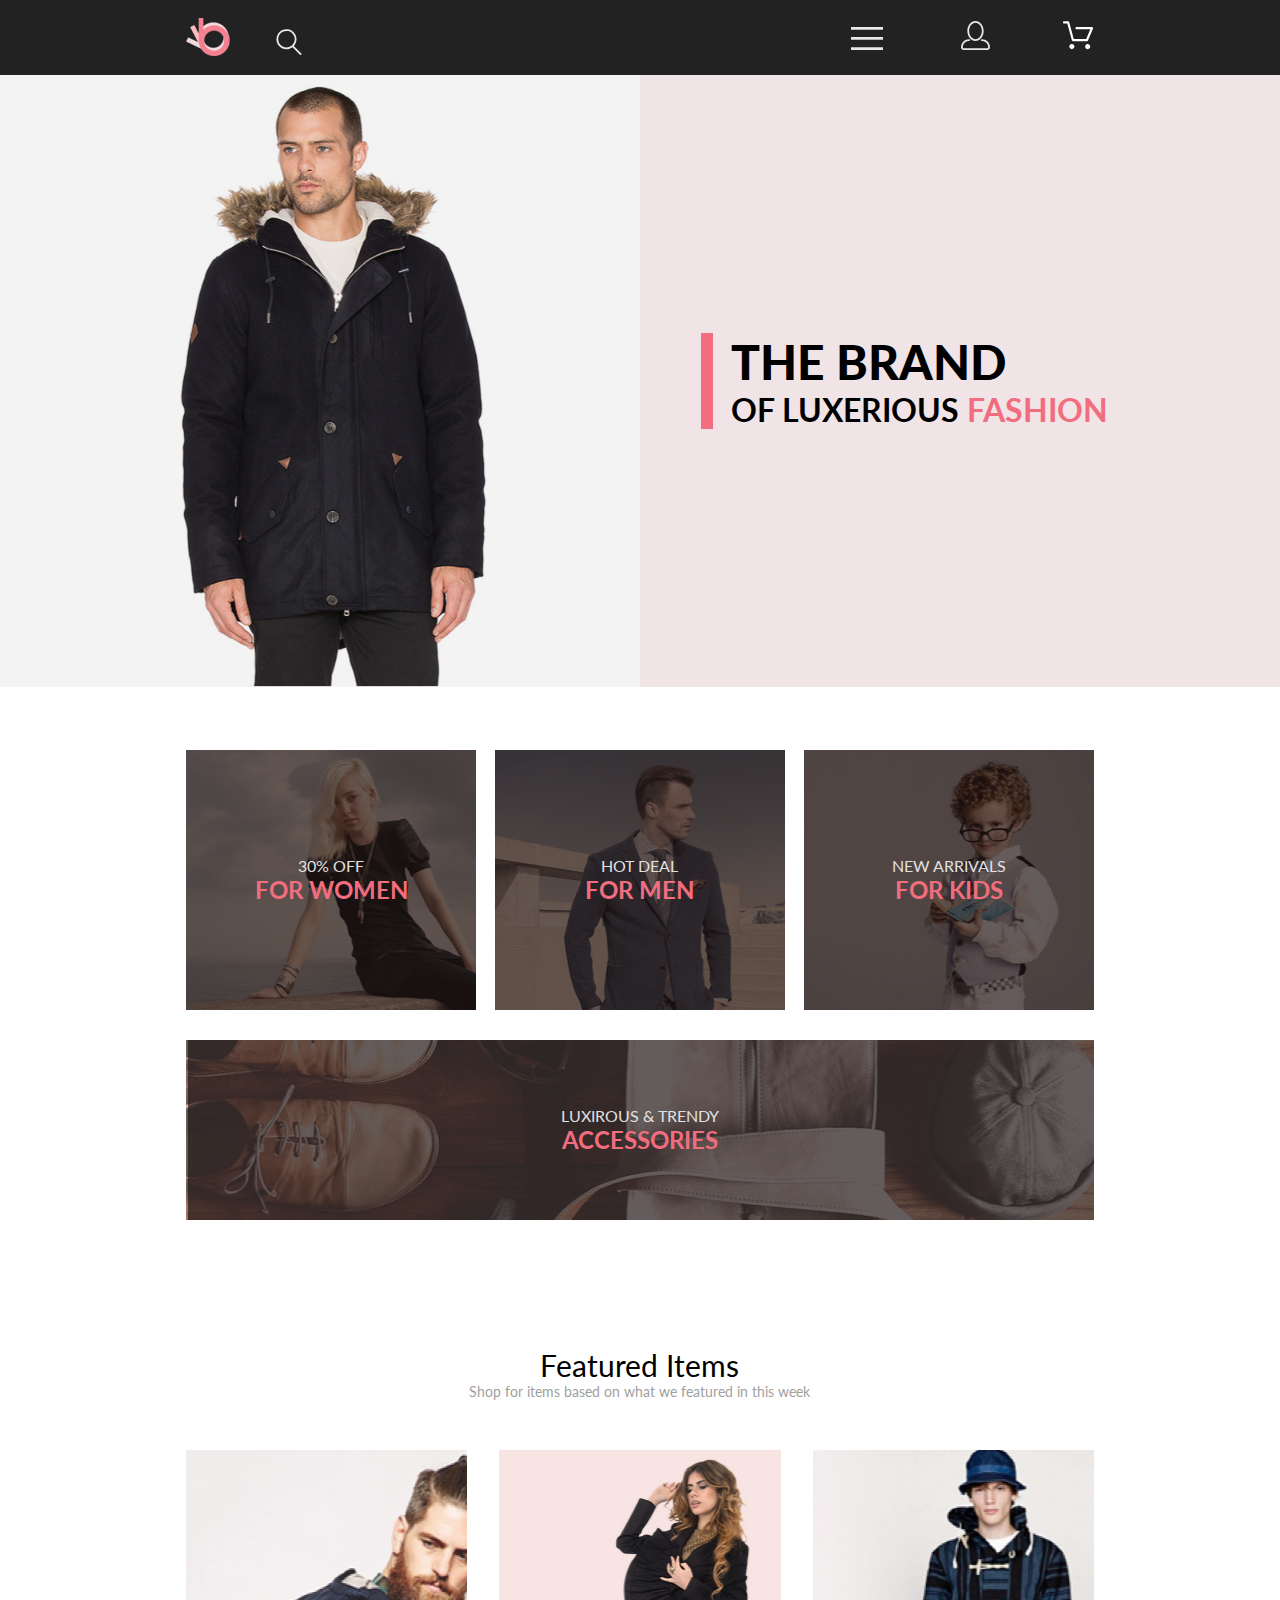
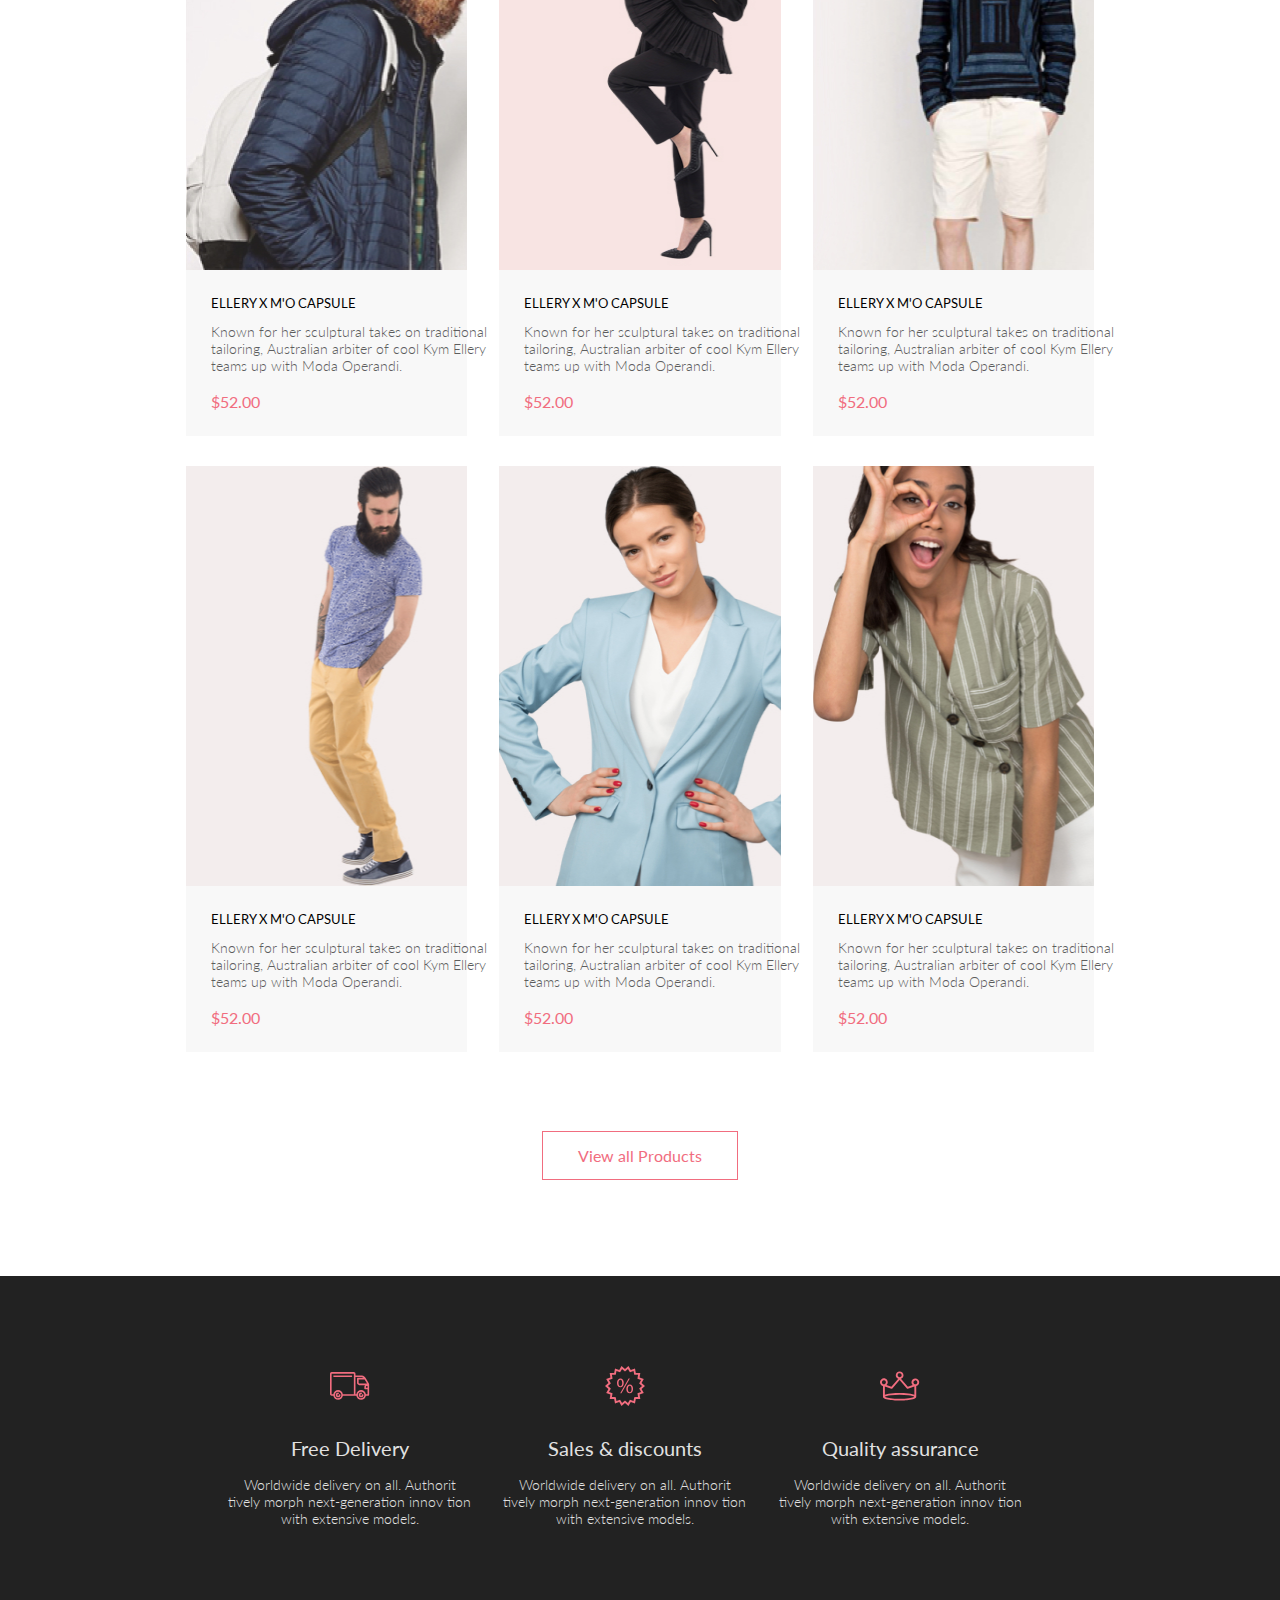
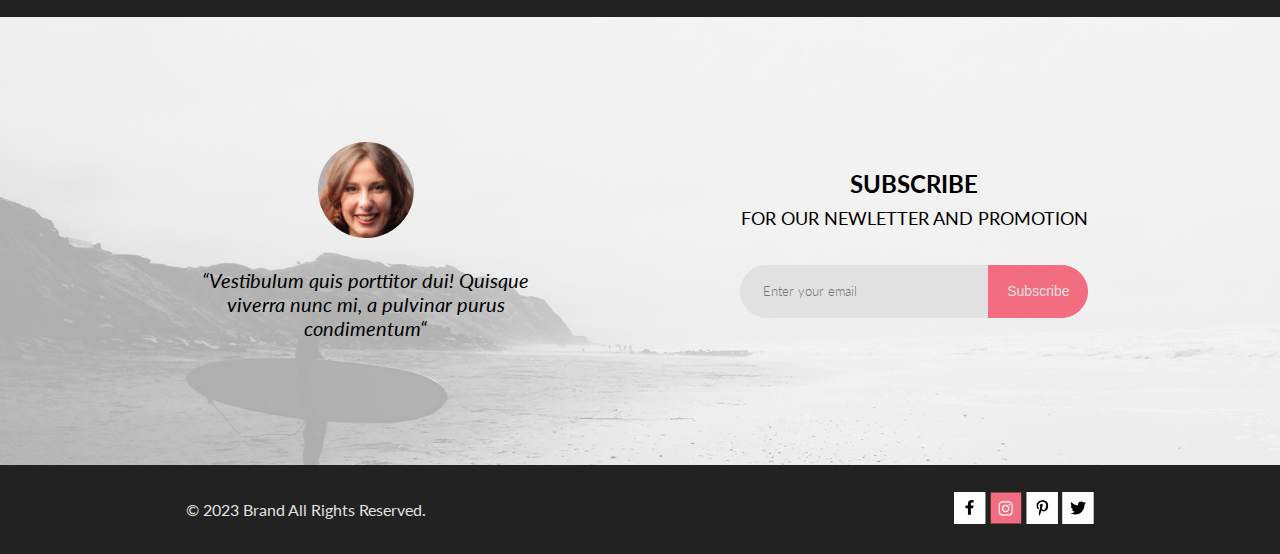
==== commit 7a1ec207: "add mobile" ====
--- a/index.html
+++ b/index.html
@@ -23,8 +23,8 @@
                     <button class="header__button" id="burger">
                         <img src="./img/menu.svg" alt="menu" width="32" height="23">
                     </button>
-                    <a href="./reg.html"><img class="header__person-link" src="./img/person.svg" alt="person" width="29" height="29"></a>
-                    <a href="./cart.html"><img src="./img/cart2.svg" alt="cart" width="32" height="29"></a>
+                    <a class="header__person-link" href="./reg.html"><img class="header__person-link" src="./img/person.svg" alt="person" width="29" height="29"></a>
+                    <a class="header__cart-link" href="./cart.html"><img src="./img/cart2.svg" alt="cart" width="32" height="29"></a>
                 </div>
             </div>
         </div>  
--- a/css/style.css
+++ b/css/style.css
@@ -94,6 +94,16 @@
 .header__person-link {
   margin: 0 34px 0 34px;
 }
+@media (max-width: 375px) {
+  .header__person-link {
+    display: none;
+  }
+}
+@media (max-width: 375px) {
+  .header__cart-link {
+    display: none;
+  }
+}
 .header__logo {
   margin: 0 41px 0 0;
 }
@@ -206,12 +216,23 @@
   width: 50%;
   height: auto;
 }
+@media (max-width: 375px) {
+  .brand__img {
+    display: none;
+  }
+}
 .brand__title-wrapper {
   display: flex;
   align-items: center;
   padding: 0 0 0 91px;
   background-color: #F1E4E6;
   width: 50%;
+}
+@media (max-width: 375px) {
+  .brand__title-wrapper {
+    width: 100%;
+    min-height: 363px;
+  }
 }
 .brand__title {
   font-size: 48px;
@@ -227,7 +248,7 @@
   position: absolute;
   left: -30px;
   top: 0;
-  height: 92px;
+  height: 100%;
   width: 12px;
   background-color: #F16D7F;
 }
@@ -239,6 +260,14 @@
     font-style: normal;
   }
 }
+@media (max-width: 375px) {
+  .brand__title {
+    font-size: 38px;
+    line-height: 45px;
+    font-weight: 900;
+    font-style: normal;
+  }
+}
 .brand__subtitle {
   display: block;
   font-size: 32px;
@@ -250,6 +279,14 @@
   .brand__subtitle {
     font-size: 24px;
     line-height: 29px;
+    font-weight: 700;
+    font-style: normal;
+  }
+}
+@media (max-width: 375px) {
+  .brand__subtitle {
+    font-size: 20px;
+    line-height: 24px;
     font-weight: 700;
     font-style: normal;
   }
@@ -281,6 +318,13 @@
     margin: 0 0 19px;
   }
 }
+@media (max-width: 375px) {
+  .offers__item {
+    width: 100%;
+    min-height: 247px;
+    margin-bottom: 32px;
+  }
+}
 .offers__item--woman {
   background-image: url(../img/offers-woman.jpg);
 }
@@ -323,6 +367,11 @@
   justify-content: center;
   flex-direction: column;
   margin: 97px 0 50px;
+}
+@media (max-width: 375px) {
+  .featured__offers-title {
+    margin: 32px 0 64px 0;
+  }
 }
 .featured__topic {
   font-size: 30px;
@@ -353,6 +402,12 @@
     margin: 0 0 18px 0;
     width: 49%;
     min-height: auto;
+  }
+}
+@media (max-width: 375px) {
+  .featured__item {
+    width: 100%;
+    margin-bottom: 16px;
   }
 }
 .featured__item-img--1 {
@@ -556,6 +611,11 @@
     background-size: cover;
   }
 }
+@media (max-width: 375px) {
+  .footer__subscription {
+    min-height: 550px;
+  }
+}
 .footer__wrapper {
   display: flex;
   align-items: center;
@@ -572,6 +632,12 @@
   display: flex;
   justify-content: space-between;
   align-items: center;
+}
+@media (max-width: 375px) {
+  .footer__wrapper-social {
+    flex-direction: column-reverse;
+    margin-bottom: 9px;
+  }
 }
 .footer__quote {
   width: 360px;
@@ -655,6 +721,11 @@
   font-style: normal;
   color: #E1E1E1;
 }
+@media (max-width: 375px) {
+  .footer__controls {
+    margin-top: 40px;
+  }
+}
 .footer__social-item {
   position: relative;
   cursor: pointer;
@@ -678,6 +749,7 @@
   height: 148px;
   display: flex;
   align-items: center;
+  position: relative;
 }
 .banner__title {
   font-size: 24px;
@@ -687,11 +759,46 @@
   color: #F16D7F;
   text-transform: uppercase;
 }
+@media (max-width: 375px) {
+  .banner {
+    text-align: center;
+  }
+}
+.banner .wrp {
+  position: absolute;
+  width: 100%;
+  height: 100%;
+  background-color: rgba(58, 56, 56, 0.8588235294);
+  opacity: 0.86;
+  top: 100%;
+  transform: translate(0, -100%);
+  display: none;
+}
+.banner .display-block {
+  display: block;
+}
 
 .user-info {
   margin-top: 64px;
   display: flex;
   justify-content: space-between;
+}
+@media (max-width: 375px) {
+  .user-info {
+    display: block;
+  }
+}
+@media (max-width: 768px) {
+  .user-info__collumn {
+    display: flex;
+    justify-content: space-between;
+  }
+}
+@media (max-width: 375px) {
+  .user-info__collumn {
+    justify-content: center;
+    display: block;
+  }
 }
 .user-info__legend {
   font-size: 16px;
@@ -705,7 +812,7 @@
   height: 44px;
   margin: 21px 0 21px 0;
   border: #A4A4A4 1px solid;
-  padding-left: 17px;
+  text-indent: 17px;
   font-size: 13px;
   line-height: 16px;
   font-weight: 300;
@@ -738,6 +845,11 @@
   border: none;
   cursor: pointer;
 }
+@media (max-width: 375px) {
+  .user-info__button {
+    margin: 39px 0 40px 0;
+  }
+}
 .user-info__join {
   font-size: 14px;
   line-height: 17px;
@@ -747,6 +859,19 @@
   text-transform: uppercase;
   margin-left: 29px;
 }
+.user-info__list {
+  margin-left: 128px;
+}
+@media (max-width: 768px) {
+  .user-info__list {
+    margin-left: 23px;
+  }
+}
+@media (max-width: 375px) {
+  .user-info__list {
+    margin: 0 0 100px 0px;
+  }
+}
 .user-info__title {
   font-size: 24px;
   line-height: 29px;
@@ -754,13 +879,28 @@
   font-style: normal;
   text-transform: uppercase;
 }
+@media (max-width: 768px) {
+  .user-info__title {
+    font-size: 16px;
+    line-height: 19px;
+    font-weight: 300;
+    font-style: normal;
+  }
+}
 .user-info__subtitle {
   font-size: 24px;
   line-height: 29px;
   font-weight: 300;
   font-style: normal;
-  width: 652px;
   margin-top: 21px;
+}
+@media (max-width: 768px) {
+  .user-info__subtitle {
+    font-size: 16px;
+    line-height: 19px;
+    font-weight: 300;
+    font-style: normal;
+  }
 }
 .user-info__item {
   font-size: 24px;
@@ -769,6 +909,14 @@
   font-style: normal;
   margin: 16px 0 0 43px;
   position: relative;
+}
+@media (max-width: 768px) {
+  .user-info__item {
+    font-size: 16px;
+    line-height: 19px;
+    font-weight: 300;
+    font-style: normal;
+  }
 }
 .user-info__item:before {
   content: "";
@@ -779,12 +927,23 @@
   left: -40px;
   top: 5px;
 }
+@media (max-width: 768px) {
+  .user-info__item:before {
+    left: -30px;
+    top: 3px;
+  }
+}
 
 .purchase {
   display: flex;
   justify-content: space-between;
   margin-top: 96px;
   flex-wrap: wrap;
+}
+@media (max-width: 768px) {
+  .purchase {
+    display: block;
+  }
 }
 .purchase__item {
   margin-bottom: 40px;
@@ -794,8 +953,29 @@
   background-color: #F8F8F8;
   filter: drop-shadow(19px 17px 24px rgba(0, 0, 0, 0.13));
 }
+@media (max-width: 768px) {
+  .purchase__item {
+    width: 100%;
+    margin-bottom: 40px;
+  }
+}
+@media (max-width: 375px) {
+  .purchase__item {
+    height: 188px;
+  }
+}
 .purchase__text-wrapper {
   margin: 20px 0 62px 31px;
+}
+@media (max-width: 768px) {
+  .purchase__text-wrapper {
+    width: 262px;
+  }
+}
+@media (max-width: 375px) {
+  .purchase__text-wrapper {
+    margin: 13px 0 17px 17px;
+  }
 }
 .purchase__title {
   font-size: 24px;
@@ -805,6 +985,15 @@
   text-transform: uppercase;
   padding-bottom: 42px;
 }
+@media (max-width: 375px) {
+  .purchase__title {
+    font-size: 16px;
+    line-height: 19px;
+    font-weight: 400;
+    font-style: normal;
+    padding: 0 60px 26px 0;
+  }
+}
 .purchase__subtitle {
   font-size: 22px;
   line-height: 26px;
@@ -813,12 +1002,28 @@
   color: #575757;
   padding-bottom: 6px;
 }
+@media (max-width: 375px) {
+  .purchase__subtitle {
+    font-size: 14px;
+    line-height: 16px;
+    font-weight: 400;
+    font-style: normal;
+  }
+}
 .purchase__par {
   font-size: 22px;
   line-height: 26px;
   font-weight: 400;
   font-style: normal;
   color: #6F6E6E;
+}
+@media (max-width: 375px) {
+  .purchase__par {
+    font-size: 14px;
+    line-height: 16px;
+    font-weight: 400;
+    font-style: normal;
+  }
 }
 .purchase__price {
   color: #F16D7F;
@@ -856,6 +1061,17 @@
   background-color: #F8F8F8;
   margin-top: 57px;
 }
+@media (max-width: 768px) {
+  .purchase__total {
+    margin-top: 40px;
+  }
+}
+@media (max-width: 375px) {
+  .purchase__total {
+    width: 100%;
+    margin-bottom: 96px;
+  }
+}
 .purchase__total-wrapper {
   padding: 39px 0 0 124px;
 }
@@ -913,4 +1129,10 @@
   background-color: #E1E1E1;
   top: -17px;
   left: 0;
+}
+@media (max-width: 375px) {
+  .purchase__img {
+    width: 40%;
+    height: 100%;
+  }
 }/*# sourceMappingURL=style.css.map */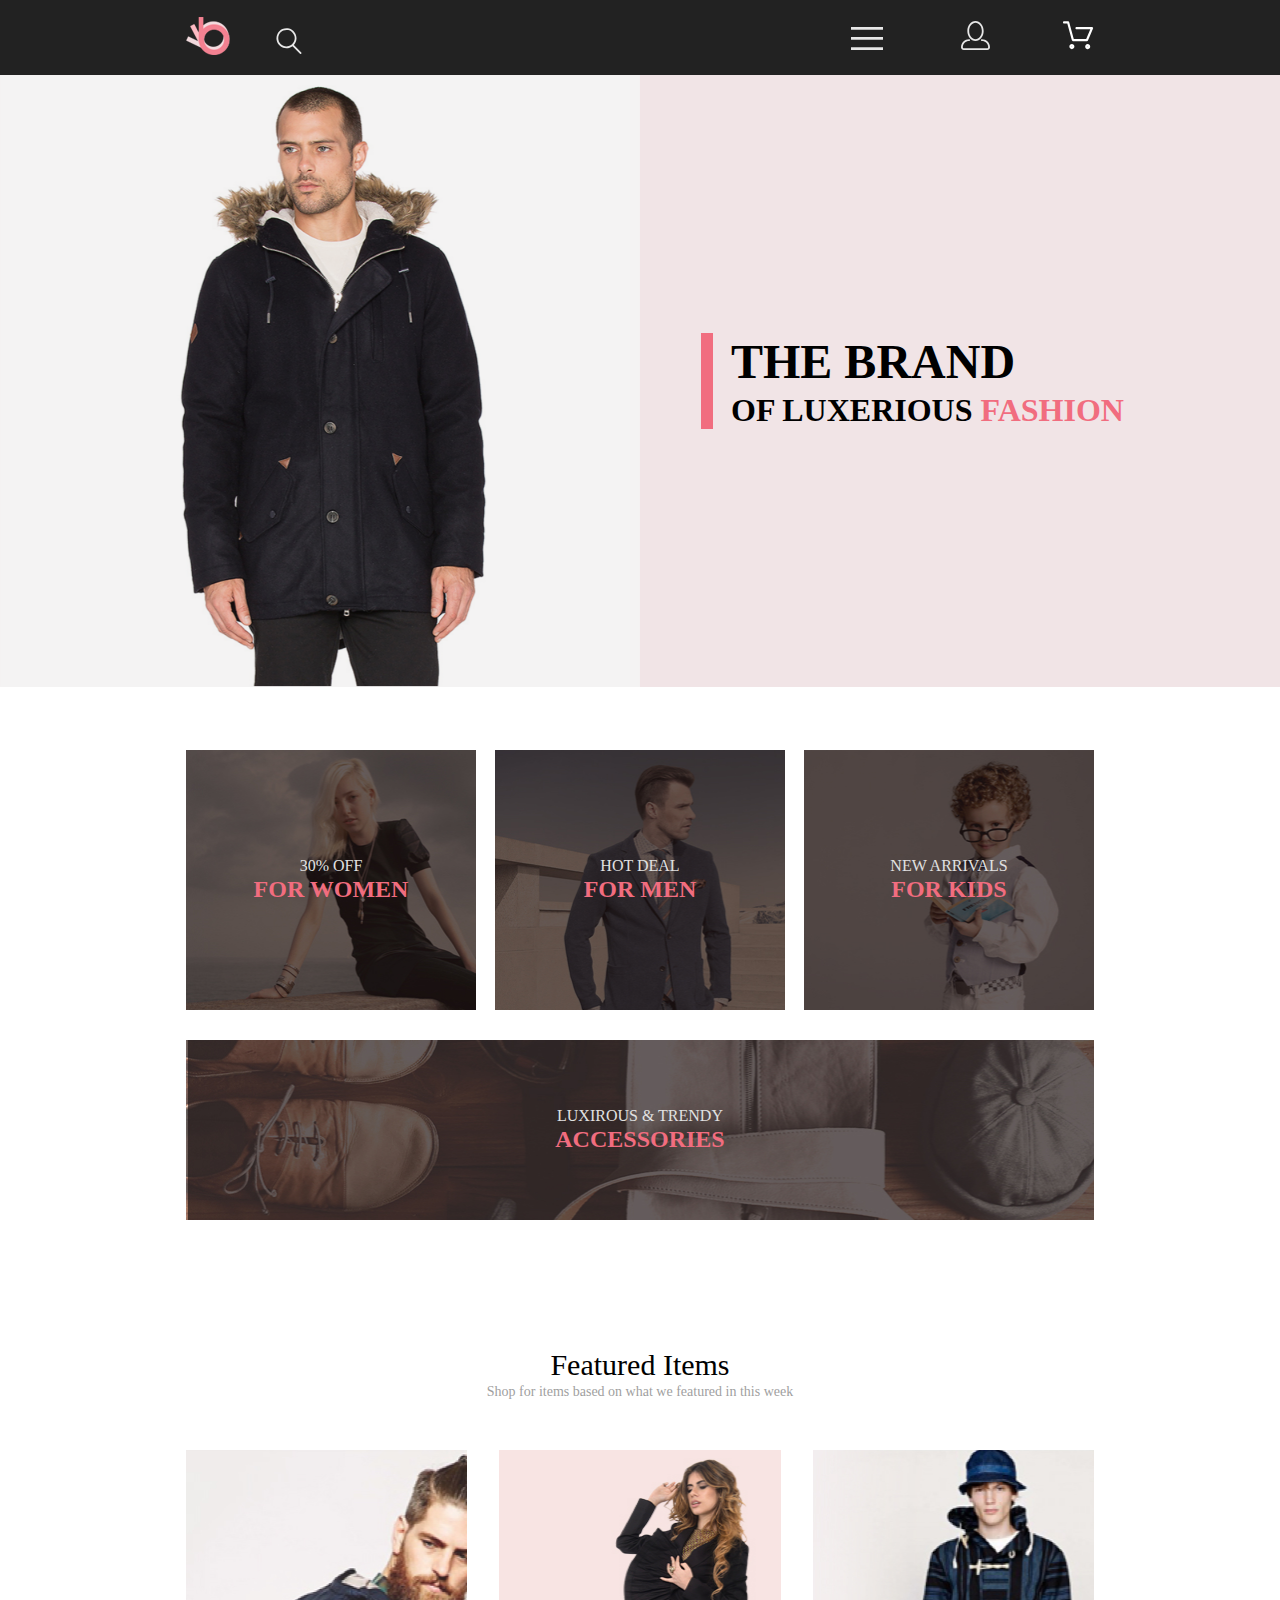
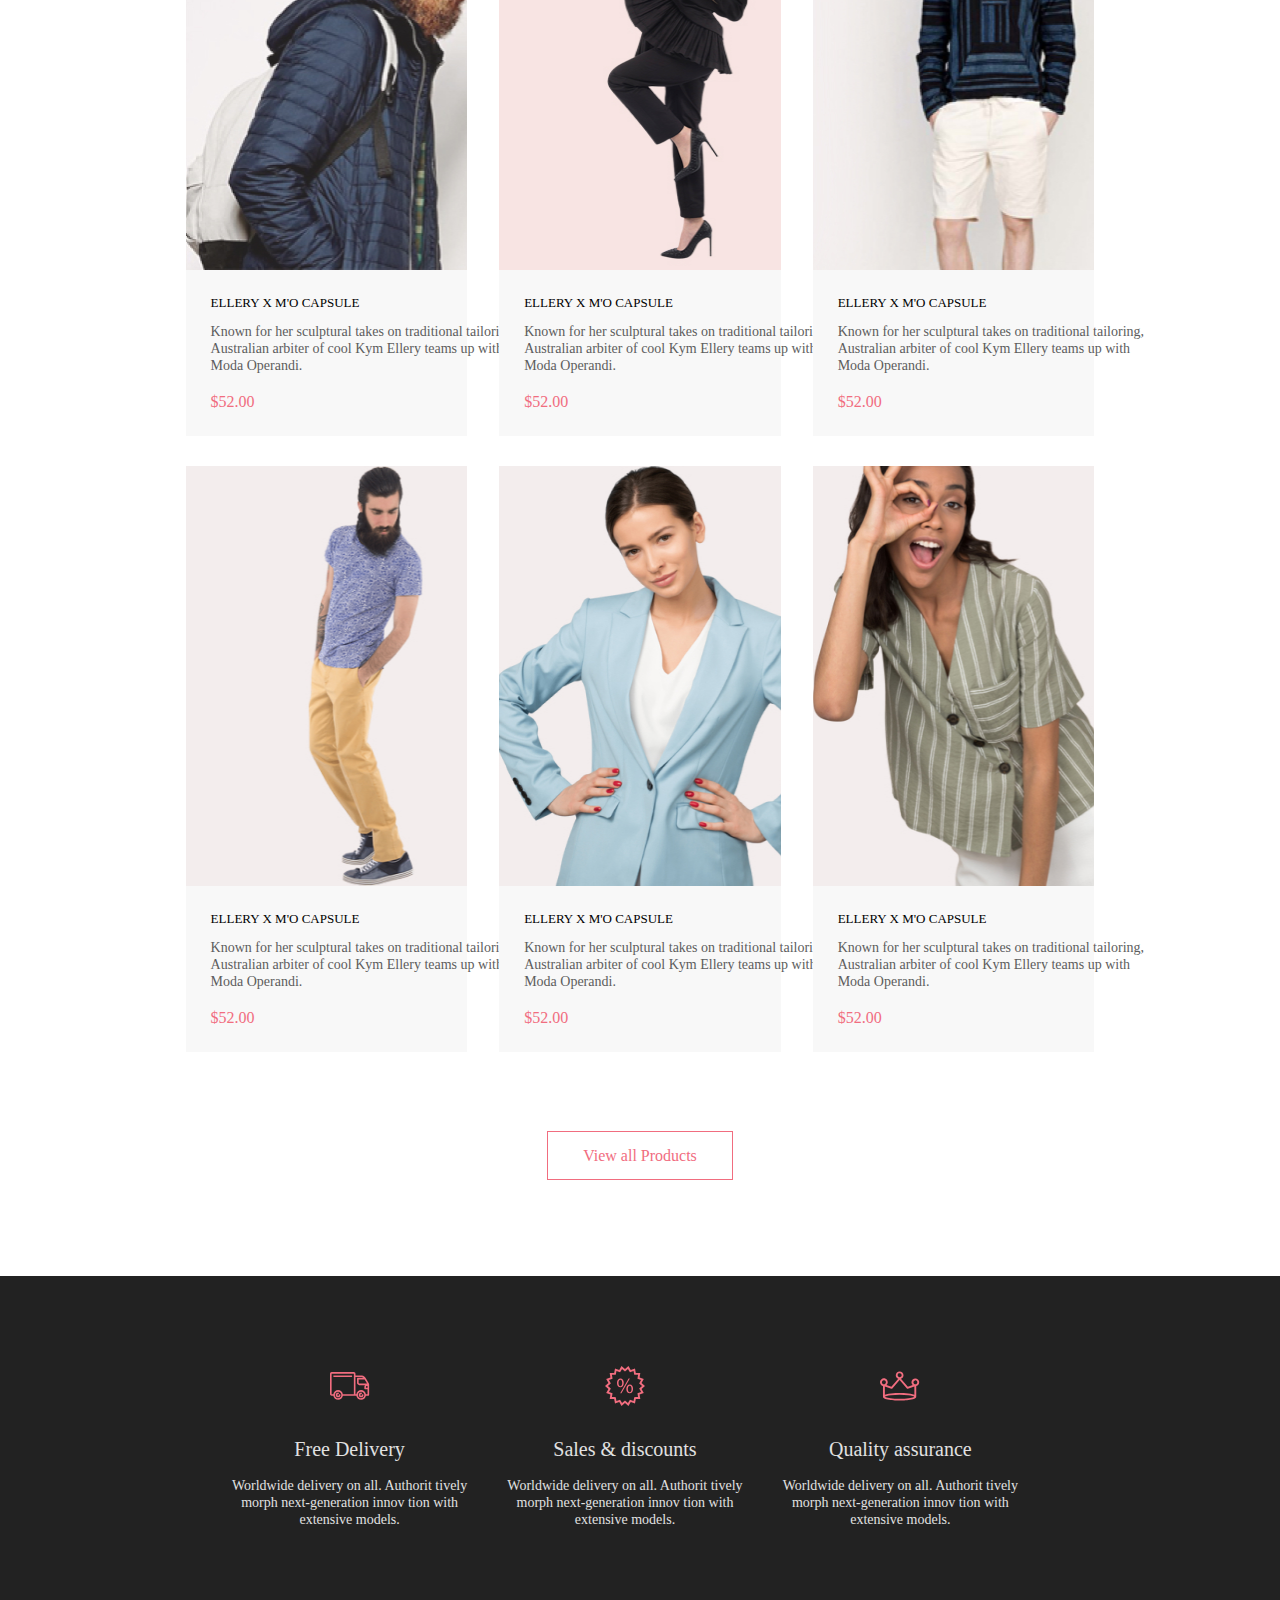
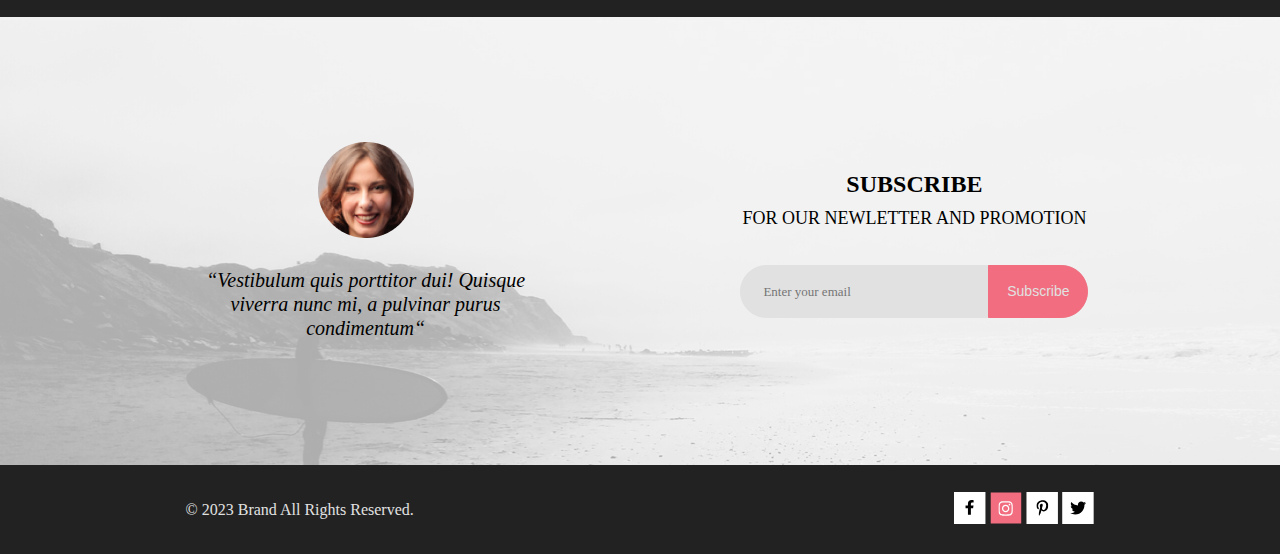
==== commit 942fe2db: "add bootstrap" ====
--- a/index.html
+++ b/index.html
@@ -8,7 +8,6 @@
     <link rel="stylesheet" href="./css/reset.css">
     <link rel="preconnect" href="https://fonts.googleapis.com">
     <link rel="preconnect" href="https://fonts.gstatic.com" crossorigin>
-    <link href="https://fonts.googleapis.com/css2?family=Lato:wght@300;400;700;900&display=swap" rel="stylesheet">
     <title>Document</title>
 </head>
 <body>
